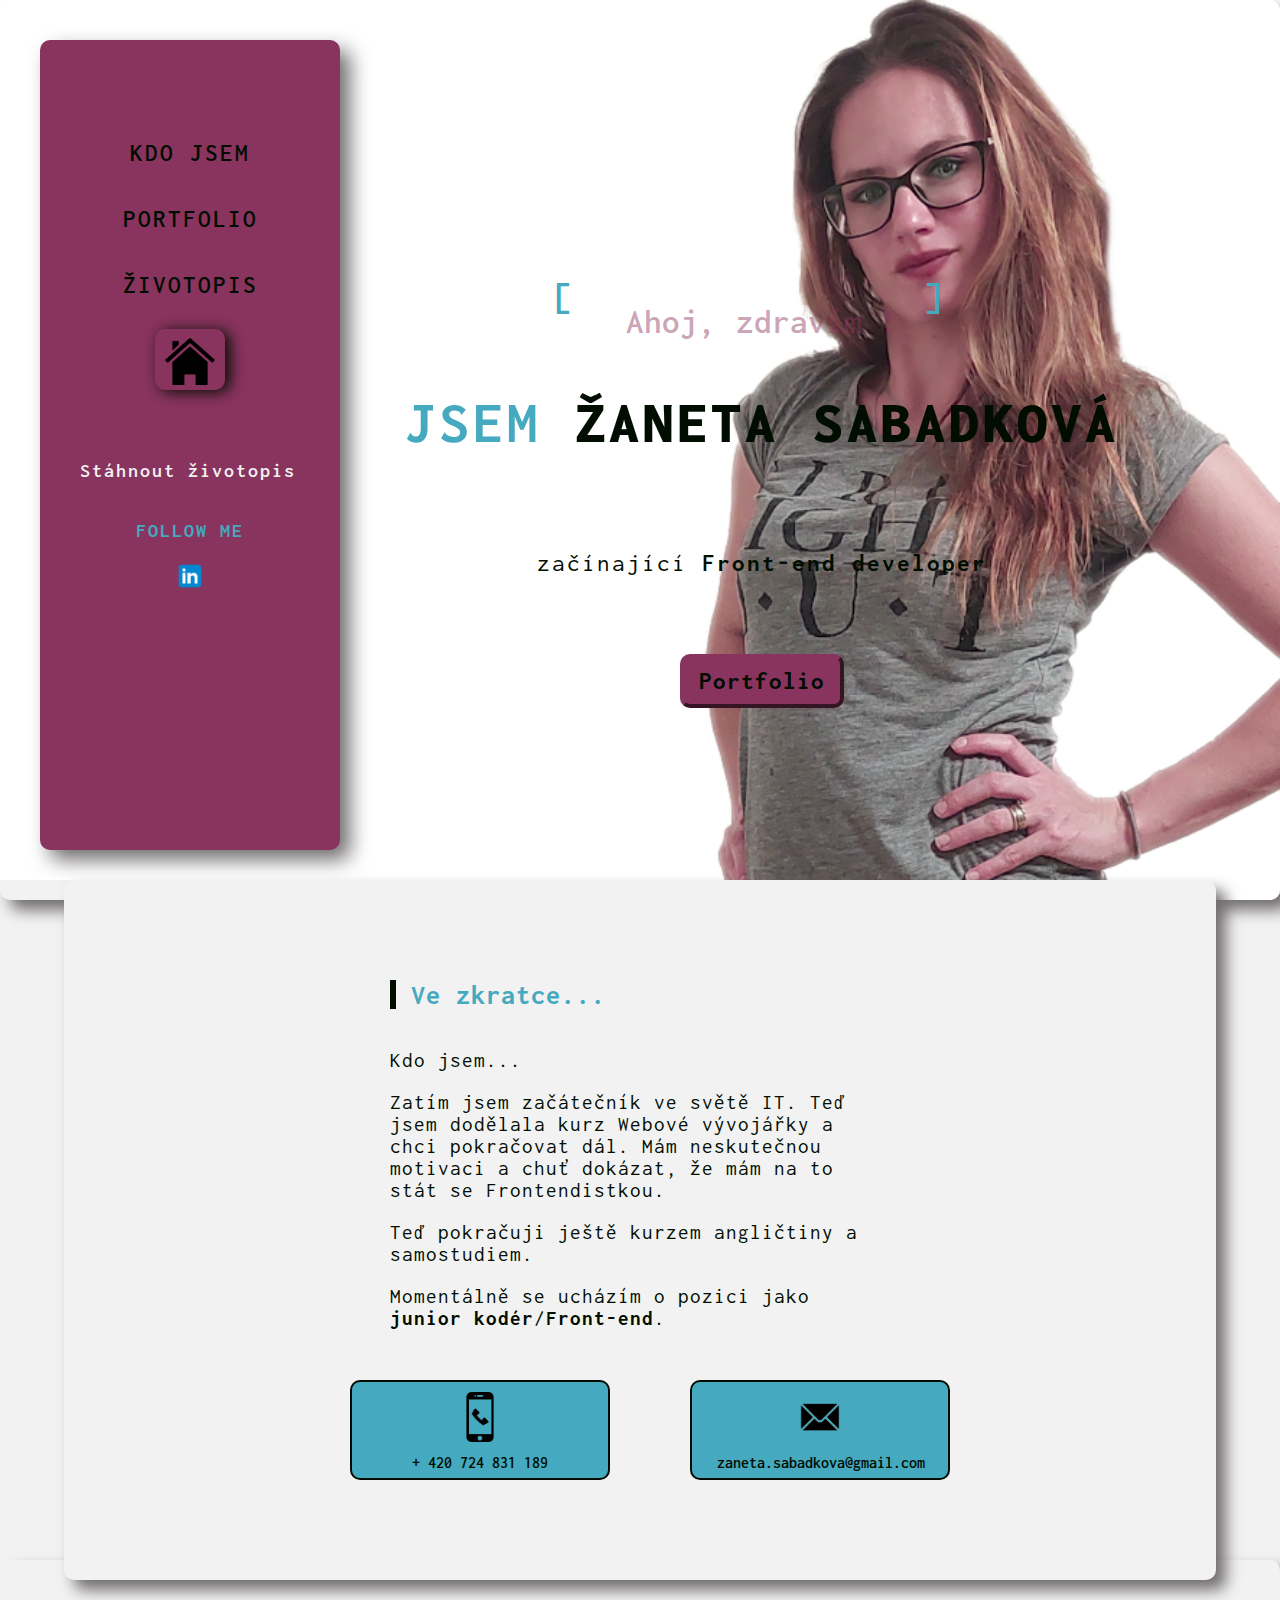
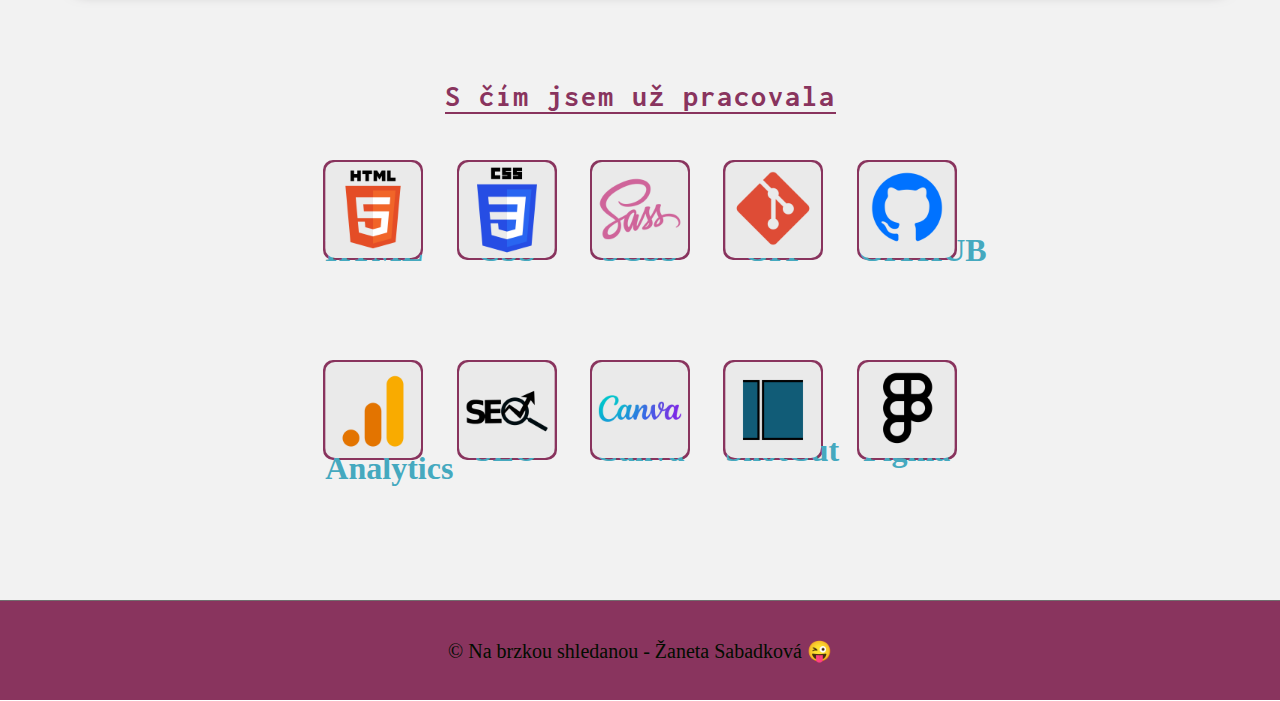
==== index.html @ 9c0acab6 "Předělaná background na headu, responzivita na iPhone" ====
<!DOCTYPE html>
<html lang="cs">
<head>
    <meta charset="UTF-8">
    <meta http-equiv="X-UA-Compatible" content="IE=edge">
    <meta name="viewport" content="width=device-width, initial-scale=1.0">
    <link href="https://fonts.googleapis.com/css2?family=Inconsolata:wght@200;300;400;500&display=swap" rel="stylesheet">
    <link rel="stylesheet" href="CSS/style.css">
    <link rel="stylesheet" href="CSS/query.css">
    <title>Žaneta Sabadková</title>
</head>
<body>
    <header class="index">
        <section class="menu">
           
            <img src="IMG/icons/slozka_close.png" alt="" class="slozka_close">
            <nav class = "navigace"> 
                <ul class="menu_respon"> 
                    <img src="IMG/icons/slozka_open.png" alt="" class="slozka_open">    
                    <li><a href="whoare.html">Kdo jsem</a></li>
                    <li><a href="portfolio.html">Portfolio</a></li>
                    <li><a href="zivotopis.html">Životopis</a></li>
                    <li><a class="active_house" href="index.html"><img src="IMG/icons/home.png" alt="ikona domečku - zpět na úvodní stranu"></a></li>
                </ul>    
            </nav>
            <img src="IMG/my_foto2.png" alt="" class="foto_mobil"> 
            <a href="documenty/Zaneta_Sabadkova_CV.pdf" download="Zaneta_Sabadkova_CV.pdf" class="cv"> Stáhnout životopis</a>
            <p class="follow">follow me</p>
            <a href="https://www.linkedin.com/in/žaneta-sabadková-56542b213/" target="_blank"><img class = "socMedia "src="IMG/icons/linkedin.png" alt="odkaz na Linkedin"> </a>
        </section>


        <section class="title_name"> 
            <article class="title">                 
                <div class="animation">
                    <div class="content_animation">
                      <p class="hi">
                        Ahoj,
                      </p>
                      
                        <ul class="animation_list">
                            <li class="animation_list_item">zdravím  !</li>
                            <li class="animation_list_item">vítej !</li>
                            <li class="animation_list_item">světe !</li>
                            <li class="animation_list_item">ty tam !</li>
                        </ul>
                    </div>
                </div>
                
                <h1 class="name">jsem <span class="color_name"><strong>Žaneta&nbsp;Sabadková</strong></span></h1>
                <p class="text">začínající <strong class="Front-end"> Front-end <span class="developer">
                    developer</span> </strong></p>
                <a class="btn_port" href="portfolio.html">Portfolio</a>
                
                

            </article>
        </section>

    </header>

    <main class="main_index">
        <section class="prolog"> 
            <article class="prolog_about_me">
                    <h1>Ve zkratce...</h1>
                    <p>Kdo jsem...</p>
                    <p>Zatím jsem začátečník ve světě IT. Teď jsem dodělala kurz Webové vývojářky a chci pokračovat dál. Mám neskutečnou motivaci a chuť dokázat, že mám na to stát se Frontendistkou.</p>
                    <p>Teď pokračuji ještě kurzem angličtiny a samostudiem.</p>
                    <p>Momentálně se ucházím o pozici jako <strong>junior kodér</strong>/<strong>Front-end</strong>.</p>
                   
                    <div class="phoneNumber"> 
                        <img class= "phone" src="IMG/phone.png" 
                        alt="telefonní číslo"><br>
                        <a href="tel:+420724831189">+ 420 724 831 189</a>
                    </div>

                    <div class="email"> 
                        <img class= "mail" src="IMG/mail.png" 
                        alt="Email">
                        <a href="mailto:zaneta.sabadkova@gmail.com">zaneta.sabadkova@gmail.com</a>
                    </div>
            </article>
        </section>

        

        <section class="skills"> 
            <article class=" skill">
                <h1 class="WhichIWork">S čím jsem už pracovala</h1>
            </article>
                <article class=" skill">  

                <div class="cardfull"> 
                    <div class="card">
                        <h1>HTML</h1>
                    </div>
                    <img src="IMG/icons/html.png" alt="">
                </div>

                <div class="cardfull"> 
                    <div class="card">
                        <h1>CSS</h1>
                    </div>
                    <img src="IMG/icons/CSS.png" alt="">
                </div>

                <div class="cardfull">
                    
                    <div class="card">
                        <h1>SCSS</h1>
                    </div> 
                    <img src="IMG/icons/SCSS.png" alt="">       
                </div>

                <div class="cardfull"> 
                    
                    <div class="card">
                        <h1>GIT</h1>
                    </div>
                    <img src="IMG/icons/GIT.png" alt="">        
                </div>

                <div class="cardfull">
                    
                    <div class="card">
                        <h1>GITHUB</h1>
                    </div>
                    <img src="IMG/icons/GITHUB.png" alt="">        
                </div>
            </article>

            <article class="skill">
                <div class="cardfull">
                    
                    <div class="card">
                        <h1>Google Analytics</h1>
                    </div>
                    <img src="IMG/icons/GA.png" alt="">        
                </div>
                <div class="cardfull">
                    
                    <div class="card">
                        <h1>SEO</h1>
                    </div>
                    <img src="IMG/icons/SEO.png" alt="">        
                </div>
                <div class="cardfull"> 
                    
                    <div class="card">
                        <h1>Canva</h1>
                    </div>
                    <img src="IMG/icons/Canva.png" alt="">        
                </div>
                <div class="cardfull"> 
                    
                    <div class="card">
                        <h1>ShotCut</h1>
                    </div>
                    <img src="IMG/icons/Shotcut.png" alt="">        
                </div>
                <div class="cardfull">
                    
                    <div class="card">
                        <h1>Figma</h1>
                    </div>        
                    <img src="IMG/icons/Figma.png" alt="">
                </div>
            
        </article>
        </section>
    </main>

    <footer>
        <p>&copy; Na brzkou shledanou - Žaneta Sabadková &#128540;</p>
    </footer>
   <script src="script.js"></script>
</body>
</html>
---- CSS/style.css ----
* {
  margin: 0;
  padding: 0;
  box-sizing: border-box;
}

header {
  width: 100%;
  height: 150px;
  background-color: #F2F2F2;
  position: absolute;
  background-color: rgba(137, 52, 94, 0.4549019608);
}

.headline {
  font-family: "Inconsolata", monospace;
  position: absolute;
  text-align: center;
  width: 300px;
  padding-top: 50px;
  letter-spacing: 2px;
  font-size: 50px;
  color: #89345e;
  border-bottom: 2px solid #89345e;
}

.index {
  width: 100%;
  height: 100vh;
  background-color: #F2F2F2;
  background: url(../IMG/my_foto.png);
  background-position: right;
  background-attachment: fixed;
  background-repeat: no-repeat;
  background-size: contain;
  position: relative;
  box-shadow: 10px 10px 15px #716D6E;
  border-radius: 10px;
}

.foto_mobil {
  display: none;
}

.menu {
  position: absolute;
  width: 300px;
  height: 90vh;
  background-color: #89345e;
  margin-top: 40px;
  margin-left: 40px;
  box-shadow: 10px 10px 20px #716D6E;
  border-radius: 10px;
}

.slozka_close, .slozka_open {
  width: 40px;
  position: absolute;
  margin-top: 20px;
  margin-left: 20px;
  cursor: pointer;
  display: none;
}

.navigace {
  height: 300px;
  margin-top: 100px;
}

.navigace li {
  margin-top: 40px;
  list-style-type: none;
  text-align: center;
}

.navigace a {
  text-decoration: none;
  font-weight: 600;
  color: #010D00;
  font-family: "Inconsolata", monospace;
  font-size: 25px;
  text-transform: uppercase;
  letter-spacing: 2px;
}

.navigace img {
  width: 50px;
}

.active {
  box-shadow: 5px 2px 15px #010D00;
  padding: 5px 10px;
  border-radius: 10px;
}

.active_house {
  box-shadow: 5px 2px 15px #010D00;
  padding-top: 35px;
  padding-left: 10px;
  padding-right: 10px;
  border-radius: 10px;
}

.cv {
  position: absolute;
  display: inline-block;
  font-family: "Inconsolata", monospace;
  font-weight: 600;
  text-decoration: none;
  background-color: #89345e;
  font-size: 20px;
  color: #F2F2F2;
  letter-spacing: 2px;
  margin-left: 40px;
  margin-top: 20px;
}

.follow {
  font-family: "Inconsolata", monospace;
  color: #45A9BF;
  letter-spacing: 2px;
  text-align: center;
  text-transform: uppercase;
  font-weight: 700;
  font-size: 20px;
  margin-top: 80px;
}

.socMedia {
  margin-top: 20px;
  width: 30px;
  margin-left: 135px;
}

.socMedia_responzivita {
  display: none;
}

.title_name {
  width: 800px;
  height: 450px;
  margin-left: 122px;
  position: absolute;
  top: 50%;
  left: 50%;
  transform: translate(-50%, -50%);
}

.title {
  position: absolute;
  font-family: "Inconsolata", monospace;
  width: 800px;
  height: 650px;
  color: #010D00;
  display: flex;
  flex-direction: column;
  align-items: center;
  justify-content: space-evenly;
}

.animation {
  height: 40px;
  overflow: hidden;
  font-family: "Inconsolata", monospace;
  font-size: 35px;
  line-height: 40px;
  color: rgba(137, 52, 94, 0.4549019608);
}

.content_animation {
  font-weight: 600;
  overflow: hidden;
  height: 40px;
  padding: 0 0px;
}

.hi:before {
  content: "[";
  left: 190px;
}

.hi:after {
  content: "]";
  position: absolute;
  right: 220px;
}

.hi:after, .hi:before {
  position: absolute;
  top: 8%;
  color: #45A9BF;
  font-size: 40px;
  line-height: 40px;
  -webkit-animation-name: opacity;
  -webkit-animation-duration: 2s;
  -webkit-animation-iteration-count: infinite;
  animation-name: opacity;
  animation-duration: 2s;
  animation-iteration-count: infinite;
}

.hi {
  display: inline;
  float: left;
  margin: 0;
}

.animation_list {
  margin-top: 0px;
  padding-left: 110px;
  text-align: left;
  list-style: none;
  -webkit-animation-name: change;
  -webkit-animation-duration: 10s;
  -webkit-animation-iteration-count: infinite;
  animation-name: change;
  animation-duration: 10s;
  animation-iteration-count: infinite;
}

.animation_list_item {
  line-height: 40px;
  margin: 0;
}

@-webkit-keyframes opacity {
  0%, 100% {
    opacity: 0;
  }
  50% {
    opacity: 1;
  }
}
@-webkit-keyframes change {
  0%, 12.66%, 100% {
    transform: translate3d(0, 0, 0);
  }
  16.66%, 29.32% {
    transform: translate3d(0, 25%, 0);
  }
  33.32%, 45.98% {
    transform: translate3d(0, 50%, 0);
  }
  49.98%, 62.64% {
    transform: translate3d(0, 75%, 0);
  }
  66.64%, 79.3% {
    transform: translate3d(0, 50%, 0);
  }
  83.3%, 95.96% {
    transform: translate3d(0, 25%, 0);
  }
}
@keyframes opacity {
  0%, 100% {
    opacity: 0;
  }
  50% {
    opacity: 1;
  }
}
@keyframes change {
  0%, 12.66%, 100% {
    transform: translate3d(0, 0, 0);
  }
  16.66%, 29.32% {
    transform: translate3d(0, -25%, 0);
  }
  33.32%, 45.98% {
    transform: translate3d(0, -50%, 0);
  }
  49.98%, 62.64% {
    transform: translate3d(0, -75%, 0);
  }
  66.64%, 79.3% {
    transform: translate3d(0, -50%, 0);
  }
  83.3%, 95.96% {
    transform: translate3d(0, -25%, 0);
  }
}
.name {
  font-size: 60px;
  text-transform: uppercase;
  letter-spacing: 4px;
  color: #45A9BF;
  text-align: center;
  margin-top: -30px;
  margin-bottom: 20px;
}

.color_name {
  color: #010D00;
  -webkit-text-stroke-width: 0.1px;
  -webkit-text-stroke-color: #010D00;
}

.foto_mobil {
  display: none;
}

.text {
  font-size: 25px;
  letter-spacing: 2px;
}

.btn_port {
  display: inline-block;
  text-decoration: none;
  margin-bottom: 90px;
  font-size: 25px;
  color: #010D00;
  font-weight: 700;
  border: #89345e 4px solid;
  border-radius: 10px;
  letter-spacing: 1px;
  padding: 10px 15px;
  border-style: outset;
  background-color: #89345e;
}

.btn_port:hover {
  border-style: inset;
}

.main_index {
  background-color: #F2F2F2;
  height: 1320px;
  width: 100%;
  margin-top: -20px;
}

.port, .who, .curiculum {
  background-color: #F2F2F2;
  height: 1420px;
  width: 100vw;
}

.prolog {
  position: relative;
  background-color: #F2F2F2;
  box-shadow: 10px 10px 15px #716D6E;
  border-radius: 10px;
  display: flex;
  flex-direction: row;
  justify-content: center;
  width: 90%;
  height: 700px;
  margin: 0 auto;
  z-index: 1;
}

.prolog_about_me {
  display: flex;
  flex-direction: column;
  width: 500px;
  height: 400px;
  color: #010D00;
}

.prolog_about_me h1 {
  width: 230px;
  margin-top: 100px;
  font-family: "Inconsolata", monospace;
  border-left: #010D00 6px solid;
  font-size: 28px;
  letter-spacing: 1px;
}

.prolog_about_me p {
  margin-top: 20px;
  font-family: "Inconsolata", monospace;
  letter-spacing: 1px;
  font-size: 21px;
}

.phone, .mail {
  width: 50px;
  margin-bottom: 8px;
}

.phoneNumber {
  border: 2px solid #010D00;
  border-radius: 10px;
  width: 260px;
  height: 100px;
  position: absolute;
  margin-top: 500px;
  margin-left: -40px;
  text-align: center;
  padding: 10px 25px;
  background-color: #45A9BF;
}

.phoneNumber a, .email a {
  text-decoration: none;
  color: #010D00;
  display: inline-block;
  position: relative;
  font-weight: 600;
  font-family: "Inconsolata", monospace;
}

.email {
  border: 2px solid #010D00;
  border-radius: 10px;
  width: 260px;
  height: 100px;
  position: absolute;
  margin-top: 500px;
  margin-left: -40px;
  text-align: center;
  padding: 10px 25px;
  background-color: #45A9BF;
  margin-left: 300px;
}

.phoneNumber .email:hover {
  border-style: groove;
}

.WhichIWork {
  margin-top: 20px;
  position: absolute;
  color: #89345e;
  font-family: "Inconsolata", monospace;
  letter-spacing: 2px;
  font-size: 30px;
  border-bottom: 2px solid #89345e;
}

.skills {
  box-shadow: 10px 10px 15px #716D6E;
  border-radius: 10px;
  margin-top: -20px;
  display: flex;
  flex-direction: column;
  align-items: center;
  perspective: 1000;
  height: 700px;
}

.skill {
  display: flex;
  flex-direction: row;
  justify-content: space-evenly;
  width: 700px;
  margin-top: 100px;
}

.cardfull {
  width: 100px;
  height: 100px;
  background: #89345e;
  position: relative;
  border: 2px solid #89345e;
  border-radius: 10px;
}

.card {
  position: absolute;
  width: 100%;
  left: 50%;
  top: 50%;
  transform: translate(-50%, -50%);
  color: #F2F2F2;
  text-align: center;
}

.cardfull img {
  border-radius: 10px;
  width: 100%;
  height: 100%;
  transition: all 1s linear;
  -webkit-clip-path: polygon(0 0, 100% 0, 100% 100%, 0% 100%);
          clip-path: polygon(0 0, 100% 0, 100% 100%, 0% 100%);
}

.cardfull img:hover {
  -webkit-clip-path: polygon(0 0, 100% 0, 100% 100%, 100% 0);
          clip-path: polygon(0 0, 100% 0, 100% 100%, 100% 0);
}

.icon {
  width: 50px;
  margin-left: -60px;
}

.row {
  width: 70%;
  margin-left: 380px;
  height: 1000px;
  position: absolute;
  margin-top: 150px;
}

.textCV {
  display: flex;
  flex-direction: row;
  justify-content: center;
  align-items: center;
  color: #010D00;
  margin-top: 40px;
  padding: 10px 0;
  box-shadow: 10px 10px 15px #716D6E;
  border-radius: 10px;
  background-color: rgba(137, 52, 94, 0.4549019608);
}

.kurz {
  margin-top: 120px;
}

h2 {
  font-family: "Inconsolata", monospace;
}

h3 {
  font-family: "Inconsolata", monospace;
  color: #89345e;
  margin-top: 20px;
  margin-bottom: 20px;
  text-decoration: underline;
  font-size: 20px;
}

h4 {
  font-family: "Inconsolata", monospace;
  margin-bottom: 10px;
  font-size: 18px;
}

.popis {
  font-family: "Inconsolata", monospace;
  line-height: 25px;
  margin-top: 40px;
  font-size: 17px;
}

.document {
  width: 40px;
  margin-top: 20px;
  margin-left: 20px;
  margin-right: 20px;
}

.watch a {
  font-size: 15px;
  color: #45A9BF;
  font-weight: 600;
  font-family: "Inconsolata", monospace;
  margin-left: 20px;
  margin-top: -30px;
}

.preview {
  width: 70%;
  margin-left: 380px;
  height: 500px;
  margin-top: 150px;
  position: absolute;
  display: flex;
  flex-direction: row;
  justify-content: space-around;
  flex-wrap: wrap;
  align-content: space-around;
}

.flip-box, .preview-content, .title-front {
  background-color: transparent;
  width: 280px;
  height: 200px;
  border-radius: 10px;
  perspective: 1000px;
}

.flip-box-inner {
  position: relative;
  width: 100%;
  height: 100%;
  text-align: center;
  border-radius: 10px;
  transition: transform 2s;
  transform-style: preserve-3d;
}

.flip-box img {
  position: absolute;
  top: 0;
  left: 0;
  bottom: 0;
  right: 0;
  border-radius: 10px;
  height: 100%;
  width: 100%;
  -o-object-fit: cover;
     object-fit: cover;
  -o-object-position: 10% 100%;
     object-position: 10% 100%;
  transform: translateZ(2rem);
  box-shadow: 10px 10px 15px #716D6E;
}

.title-front {
  position: absolute;
  top: 50%;
  left: 50%;
  color: rgba(137, 52, 94, 0.4549019608);
  border-radius: 10px;
  font-size: 20px;
  font-weight: 600;
  z-index: 999;
  line-height: 200px;
  text-align: center;
  transform: translateZ(80px) translate(-50%, -50%);
  -webkit-text-stroke-width: 0.5px;
  -webkit-text-stroke-color: #45A9BF;
}

.flip-box:hover .flip-box-inner {
  transform: rotateY(180deg);
  box-shadow: 10px 10px 15px #F2F2F2;
}

.front, .back {
  position: absolute;
  width: 100%;
  height: 100%;
  -webkit-backface-visibility: hidden;
  backface-visibility: hidden;
  transform-style: preserve-3d;
}

.front {
  background-color: rgba(137, 52, 94, 0.4549019608);
  color: #010D00;
  border-radius: 10px;
  font-family: "Inconsolata", monospace;
}

.back {
  position: absolute;
  line-height: 200px;
  text-align: center;
  font-size: 25px;
  overflow: hidden;
  background-color: #89345e;
  border-radius: 10px;
  font-family: "Inconsolata", monospace;
  transform: rotateY(180deg);
}

.back a {
  color: #010D00;
  position: absolute;
  top: 20%;
  left: 15%;
  font-size: 20px;
  color: #45A9BF;
  text-decoration: none;
  font-weight: 600;
  letter-spacing: 1px;
  font-family: "Inconsolata", monospace;
}

main h1 {
  color: #45A9BF;
  margin-bottom: 20px;
  text-align: center;
  margin-top: 100px;
}

.name_who_are {
  font-size: 45px;
  color: #010D00;
}

.head_title_who_are {
  font-size: 30px;
  color: #45A9BF;
}

.text_who_are {
  font-family: "Inconsolata", monospace;
  font-size: 19px;
  line-height: 23px;
  margin-top: 10px;
  text-align: center;
}

.title_who_are {
  font-family: "Inconsolata", monospace;
  display: flex;
  flex-direction: row;
  justify-content: center;
  align-items: center;
  color: #45A9BF;
  margin-top: 40px;
  margin-bottom: 40px;
  padding: 20px 0;
  box-shadow: 10px 10px 15px #716D6E;
  border-radius: 10px;
  font-size: 18px;
}

.my_foto_front {
  position: absolute;
  width: 500px;
  margin-top: 910px;
  margin-left: -30px;
}

footer {
  width: 100%;
  height: 100px;
  background-color: #89345e;
  border-top: 1px solid #716D6E;
}

footer p {
  color: #010D00;
  text-align: center;
  font-size: 20px;
  line-height: 100px;
}/*# sourceMappingURL=style.css.map */
---- CSS/query.css ----
@media only screen and (min-width: 1500px){
    
    /* .my_foto{
    width: 500px;
    margin-top: 120px;

} */
    .color{
        margin-top: -300px;
    }

    .follow{
        margin-top: 300px;
    }

    .hi {
        display: inline;
        float: left;
        margin: 0px;
      }

    header h1{
        font-size: 60px;
        margin: 20px 900px;
    
    }

    .row{
        height: 750px;
     }

    footer{
        position: relative;
        height: 100px;
        margin-top: 0px;
    }

}

@media only screen and (max-width: 1024px){  
  .navigace{
      margin-top: 60px;     
  }
    /* ***********************************INDEX */
    .main_index{
      height: 1320px;
      width: 100%;
      margin-top: -20px;
  }

    .content_animation {
        display: none;
    }

    .name{
      font-size: 35px;
      letter-spacing: 4px;
      text-align: left;
      margin-top: -200px;
      margin-left: 400px;
  }
  
  .text{
      font-size: 22px;
      letter-spacing: 2px;
      margin-top: -50px;
      margin-left: -250px;
  }
  
  .developer{
    display: block;
    margin-left: 145px;
    margin-top: 10px;
  }

  .btn_port{
      margin-bottom: 160px;
      font-size: 25px;
  
  }
  
  .btn_port:hover{
      border-style: inset;
  }

  .prolog{
    position: relative;
    border-radius: 10px;
    display: flex;
    flex-direction: row;
    justify-content: center;
    width: 80%;
    height: 700px;
    margin: 0 auto;
    z-index: 1;
}  
      /***************************** nadpisy */
    header h1{
        padding-top: 50px;
        letter-spacing: 2px;
        font-size: 40px;
        margin: 20px 600px;
    }

    /******************************** Životopis */
    .icon{
        width: 35px;
        margin-left:0px;    
    }
    
    .kurz{
        margin-top: 80px;
    }

    h2{
        font-size: 20px;
        text-align: center;
        width: 200px;    
    }
    
    h4{
        margin-bottom: 5px;
    }
    
    .popis{
        line-height: 22px;
        margin-top: 20px;
        font-size: 17px;
    }
    
    .documnet{
        width: 30px;
        margin-top: 20px;
        margin-left: 0px;
        margin-right: 40px;
        
    }

    .certif{
        margin-right: 20px;
    }
    
    .watch a{
        font-size: 15px;
        font-weight: 600;
        margin-left: 20px;
        margin-top: -30px;
    }

    /*********************************************** portfolio */
    .preview{
        width: 55%;
        height: 500px;        
    }

    .flip-box, .preview-content, .title-front{
        background-color: transparent;
        width: 250px;
        height: 180px;
    }

    .port{
        height: 1000px;
        width: 100%;
        
    }
    /**************************** WHOARE */
    .who{
        height: 1600px;
        width: 100%;        
    }

    .row{
        width: 55%;
    }

    .name_who_are{
        font-size: 37px;
    }

    .title_who_are{
        margin-top: 40px;
        margin-bottom: 40px;
        padding: 20px 0;
        border-radius: 5px;
        font-size: 16px;
        width: 600px;
        text-align: center;    
    } 

     .text_who_are{
        font-size: 17px;
        line-height: 21px;
    }

    

    .my_foto_front{
        position: absolute;
        width: 450px;
        margin-top: 1138px;
        /* margin-left: -280px; */
    
}
    
  
}

@media only screen and (max-width: 375px){
    .menu{
        position: relative;
        left: 50%;
        top: 10px;
        transform: translate(-50%, -50%);
        width: 90vw;
        height: 10vh;
        margin-top: 0px;
        margin-left: 0px;
    }

    .index{ 
        background: #f2f2f2; 
        box-shadow: 0px 0px 0px #f2f2f2;
        border-radius: 0px;    
    }
    
    .slozka_close, .slozka_open{
        display: block;
    }

    .navigace ul{
        position: absolute;
        z-index: 999;
        background-color: #45A9BF;
        right: 0px;    
        top: 0px;
        left: -110%;
        width:100%;
        height: 80vh;
        border-radius: 10px;
        text-align: center;
        transition: all 0.5s;  
    
    }

    .navigace li{
        display: block;
        line-height: 30px;
        margin: 50px 5px;        
    }
      
    .navigace a{
        font-size: 20px;
   }

    .name{
        position: absolute;
        top: 150px;
        font-size: 30px;
        /* margin-top: 10px; */
        /* margin-bottom: 0px; */
        margin-left: 370px;
        text-align: justify;
    }

    .foto_mobil{
        display: inline-block;
        margin-top: 240px;
        margin-left: -70px;

    }

    .text{
        margin-top: -150px;
        margin-bottom: 100px;
        font-size: 22px;
    }

    .Front-end{
        display: block;
        text-align: center;
        margin-top: 10px;
    }

    .developer{
        margin-left: 0px;
    }

    .cv{
    display: none;
    }

    .follow{
        display: none;
    }

    .socMedia{
        position: absolute;
        top: 0;
        width: 40px;        
        margin-left: 28 0px;
    }

    .btn_port{
        display: none;

    }

.foto_mobil{
    position: absolute;
    left: 50%;
    top: 4%;
    width: 150px;
    border-radius: 10px;
}
/**************************************** main INDEX */
.main_index{
    height: 1320px;
    width: 100%;
    margin-top: -20px;
}

.prolog{
    height: 600px;
    box-shadow: 0px 0px 0px #f2f2f2;
    
}

.prolog_about_me{
    display: flex;
    flex-direction: column;
    width: 500px;
    height: 400px;
}

.prolog_about_me h1{
    width: 230px;
    margin-top: 50px;
    font-size: 26px;
    letter-spacing: 1px;
}

.prolog_about_me p{
    margin-top: 20px;
    font-size: 18px;
    padding-left: 10px;
    padding-right: 10px;
}

.phone, .mail{
    position: absolute;
    top: 5px;
    left: 0;
    margin-bottom: 0px;
    width: 35px;
    
}

.phoneNumber{
    border-radius: 10px;
    width: 260px;
    height: 50px;
    position: absolute;
    margin-top: 440px;
    margin-left: 0px;
    text-align: center;
    padding: 5px 10px;
    
}

.phoneNumber a, .email a{
    position: absolute;
    bottom: 15px;
    left: 50px;
    font-size: 15px;
    color: black;
    display: inline-block;
    
        
}

.email{
    border-radius: 10px;
    width: 260px;
    height: 50px;
    position: absolute;
    margin-top: 500px;
    margin-left: 0px;
    text-align: center;
    padding: 5px 10px;
}

.phoneNumber .email:hover{
    border-style: groove;
}
/* *************************************Skilly */
.WhichIWork{
    margin-top: -25px;
    font-size: 25px;
}

.skills{
    box-shadow: 0px 0px 0px #f2f2f2;
    border-radius: 10px;
    margin-top: 0px;
    display: flex;
    flex-direction: column;
    align-items: center;
    perspective: 1000;
    height: 600px;
     
}
.skill{
    display: flex;
    flex-direction: row;
    justify-content: space-evenly;
    flex-wrap: wrap;
    width: 350px;
    margin-top: 50px;
}

.cardfull{
    width: 80px;
    height: 80px;
    margin-top: 5px;
    margin-left: 5px;
    background-color: transparent;
}

.cardfull img{
    position: relative;
    z-index: 1;
}

.cardfull img:hover{
    display: none;
}

.card{
    display: none;
}

main h1{
    margin-bottom: 20px;
    text-align: center;
    margin-top: 50px;
}
/************************************** WHOare */
.who{
    height: 1680px;
    width: 100vw;
    
}

.row{
    width: 100vw;
    margin-left: 250px;
    height: 1000px;
    position: absolute;
    margin-top: 120px;
 }
.name_who_are{
    font-size: 24px;
}

.head_title_who_are{
    font-size: 8px;
    
}

.text_who_are{
    width: 340px;
    font-size: 15px;
    line-height: 20px;
    margin-top: 5px;
    margin-left: -230px;
    text-align: center;
}

 .title_who_are{
    width: 300px;
    display: flex;
    flex-direction: row;
    justify-content: center;
    align-items: center;
    margin-top: 20px;
    margin-bottom: 25px;
    margin-left: 20px;
    padding: 20px 0;
    /* box-shadow: 10px 10px 15px $main-color5; */
    border-radius: 10px;
    font-size: 18px;
} 

.my_foto_front{
    position: absolute;
    height: 300px;
    width: 300px;
    margin-top: 110px;
    margin-left: -30px;
    display: none;
    
}



/*********************************************Footer */

footer{
    width: 100%;
    height: 100px;
}

footer p{ 
    text-align: center;
    font-size: 15px;
    line-height: 100px;
}

}
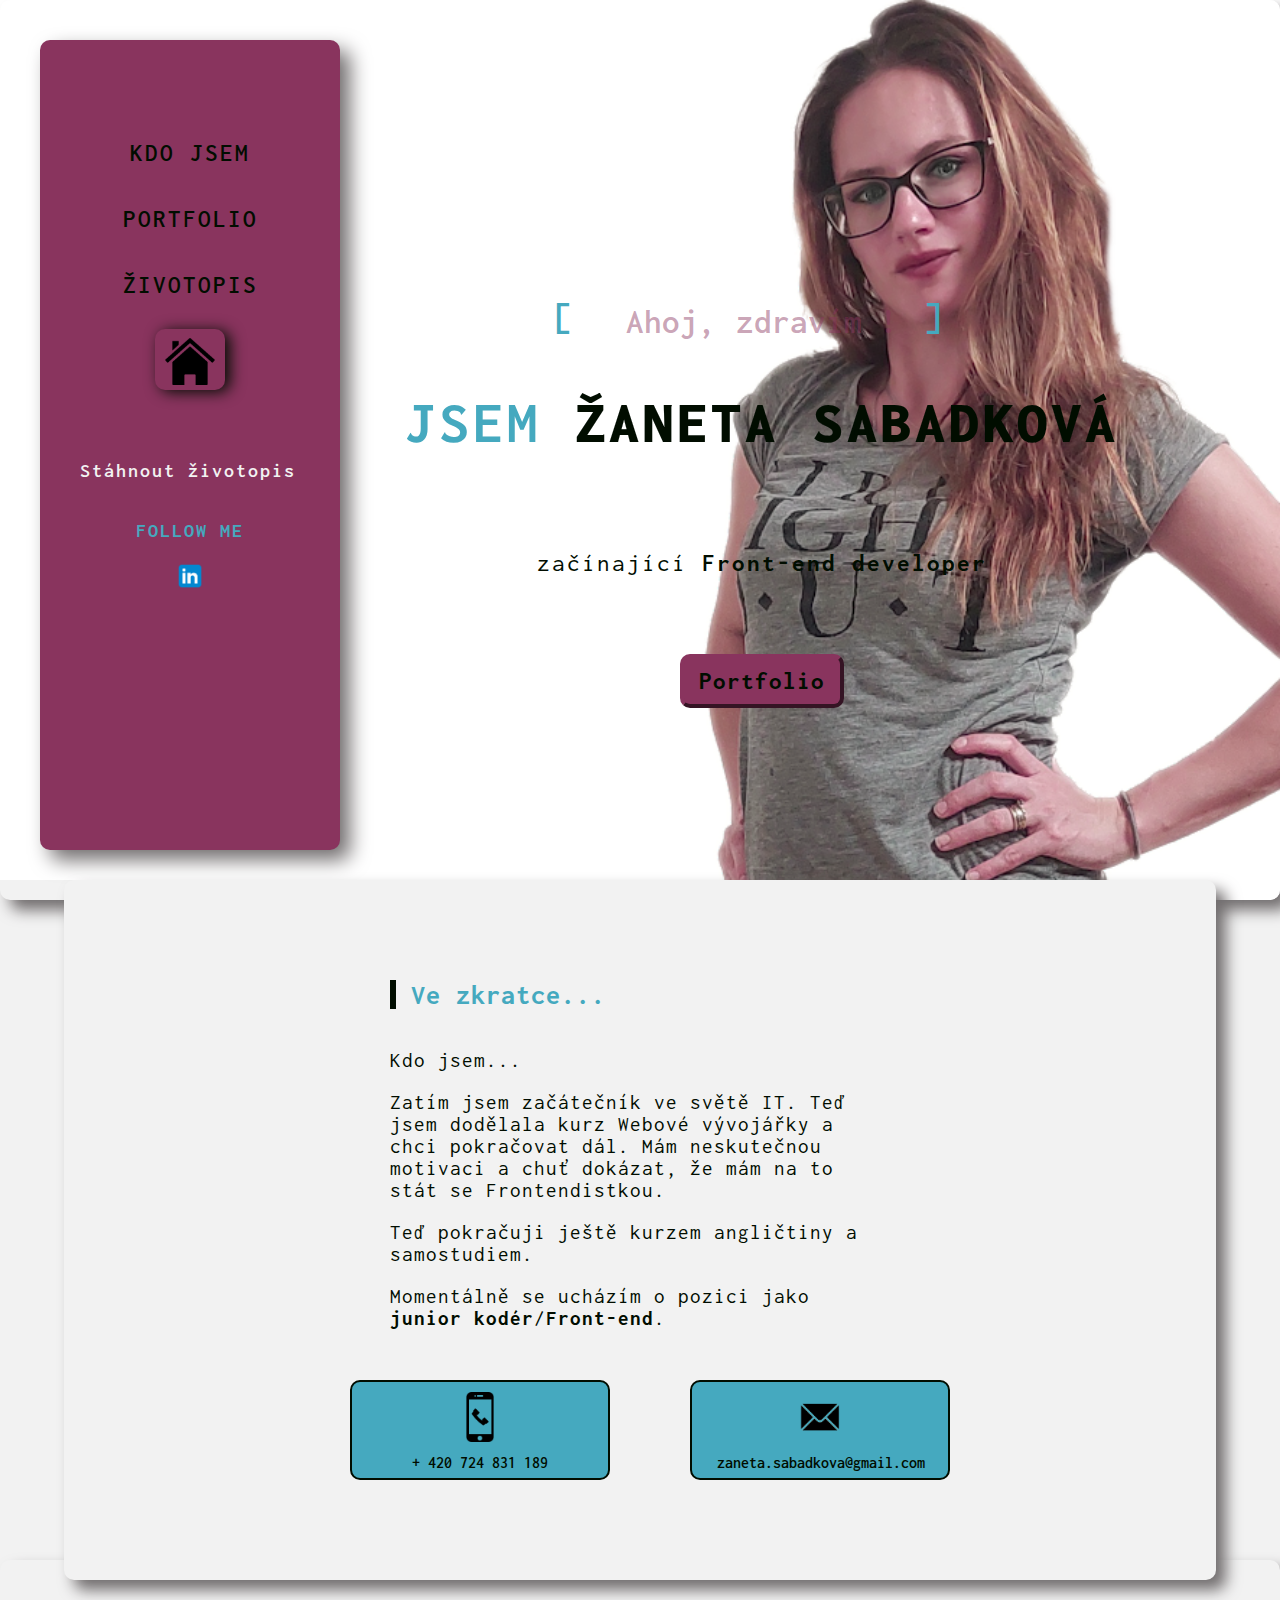
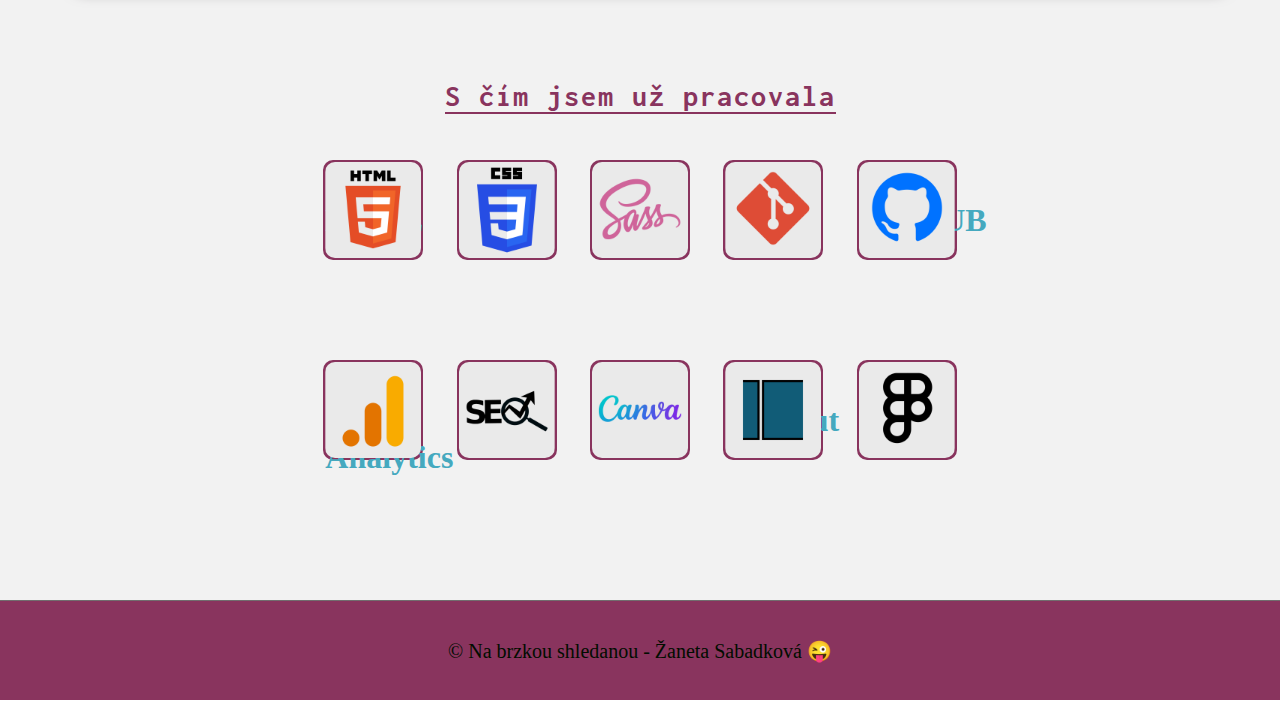
==== commit cc0c8678: "nový header a kousek responzivity" ====
--- a/index.html
+++ b/index.html
@@ -11,12 +11,11 @@
 </head>
 <body>
     <header class="index">
-        <section class="menu">
-           
-            <img src="IMG/icons/slozka_close.png" alt="" class="slozka_close">
+        <section class="menu">           
+            <img src="IMG/icons/slozka_close.png" alt="zavřené menu" class="slozka_close">
             <nav class = "navigace"> 
                 <ul class="menu_respon"> 
-                    <img src="IMG/icons/slozka_open.png" alt="" class="slozka_open">    
+                    <!-- <img src="IMG/icons/slozka_open.png" alt="otevřené menu" class="slozka_open">     -->
                     <li><a href="whoare.html">Kdo jsem</a></li>
                     <li><a href="portfolio.html">Portfolio</a></li>
                     <li><a href="zivotopis.html">Životopis</a></li>
@@ -51,6 +50,9 @@
                 <p class="text">začínající <strong class="Front-end"> Front-end <span class="developer">
                     developer</span> </strong></p>
                 <a class="btn_port" href="portfolio.html">Portfolio</a>
+                <div class="sipka">
+                    <img src="IMG/sipka.png" alt="">
+                </div>
                 
                 
 
@@ -173,6 +175,7 @@
     <footer>
         <p>&copy; Na brzkou shledanou - Žaneta Sabadková &#128540;</p>
     </footer>
+    
    <script src="script.js"></script>
 </body>
 </html>--- a/CSS/style.css
+++ b/CSS/style.css
@@ -5,7 +5,7 @@
 }
 
 header {
-  width: 100%;
+  width: 100vw;
   height: 150px;
   background-color: #F2F2F2;
   position: absolute;
@@ -15,17 +15,17 @@
 .headline {
   font-family: "Inconsolata", monospace;
   position: absolute;
-  text-align: center;
-  width: 300px;
-  padding-top: 50px;
+  width: 1000px;
+  margin-left: 350px;
+  line-height: 150px;
+  text-align: center;
   letter-spacing: 2px;
   font-size: 50px;
   color: #89345e;
-  border-bottom: 2px solid #89345e;
 }
 
 .index {
-  width: 100%;
+  width: 100vw;
   height: 100vh;
   background-color: #F2F2F2;
   background: url(../IMG/my_foto.png);
@@ -42,6 +42,10 @@
   display: none;
 }
 
+.sipka {
+  display: none;
+}
+
 .menu {
   position: absolute;
   width: 300px;
@@ -187,7 +191,7 @@
 
 .hi:after, .hi:before {
   position: absolute;
-  top: 8%;
+  top: 11%;
   color: #45A9BF;
   font-size: 40px;
   line-height: 40px;
@@ -332,7 +336,7 @@
 
 .port, .who, .curiculum {
   background-color: #F2F2F2;
-  height: 1420px;
+  height: 1520px;
   width: 100vw;
 }
 
@@ -460,9 +464,8 @@
 .card {
   position: absolute;
   width: 100%;
-  left: 50%;
-  top: 50%;
-  transform: translate(-50%, -50%);
+  left: 0;
+  top: -60px;
   color: #F2F2F2;
   text-align: center;
 }
@@ -704,9 +707,8 @@
 }
 
 .my_foto_front {
-  position: absolute;
   width: 500px;
-  margin-top: 910px;
+  margin-top: 1010px;
   margin-left: -30px;
 }
 
--- a/CSS/query.css
+++ b/CSS/query.css
@@ -210,13 +210,12 @@
 @media only screen and (max-width: 375px){
     .menu{
         position: relative;
-        left: 50%;
-        top: 10px;
-        transform: translate(-50%, -50%);
+        left: 0;
+        top: 0;
         width: 90vw;
         height: 10vh;
-        margin-top: 0px;
-        margin-left: 0px;
+        margin-top: -40px;
+        margin-left: 20px;
     }
 
     .index{ 
@@ -225,50 +224,57 @@
         border-radius: 0px;    
     }
     
-    .slozka_close, .slozka_open{
+    .slozka_close{
         display: block;
     }
 
     .navigace ul{
         position: absolute;
+        display: inline-block;
         z-index: 999;
         background-color: #45A9BF;
-        right: 0px;    
-        top: 0px;
-        left: -110%;
+        /* right: 0px;     */
+        top: -550px;
+        bottom: 0;
+        /* left: -110%; */
         width:100%;
-        height: 80vh;
+        height: 50vh;
         border-radius: 10px;
         text-align: center;
-        transition: all 0.5s;  
+        transition: all 0.7s;  
     
     }
 
     .navigace li{
         display: block;
-        line-height: 30px;
+        line-height: 5px;
         margin: 50px 5px;        
     }
       
     .navigace a{
-        font-size: 20px;
+        font-size: 25px;
    }
 
     .name{
         position: absolute;
+        width: 310px;
         top: 150px;
         font-size: 30px;
         /* margin-top: 10px; */
         /* margin-bottom: 0px; */
         margin-left: 370px;
-        text-align: justify;
+        /* text-align: justify; */
+        /* border: 2px solid red; */
     }
 
     .foto_mobil{
         display: inline-block;
-        margin-top: 240px;
-        margin-left: -70px;
-
+        position: absolute;        
+        left: 50%;
+        transform: translate(-50%);
+        margin-top: -70px;
+        width: 150px;
+        border-radius: 10px;
     }
 
     .text{
@@ -306,19 +312,24 @@
         display: none;
 
     }
-
-.foto_mobil{
-    position: absolute;
-    left: 50%;
-    top: 4%;
-    width: 150px;
-    border-radius: 10px;
-}
+    .sipka img{
+        width: 50px;
+    }
+
+    .sipka{
+        display: inline-block;
+        width: 350px;
+        position: absolute;
+        text-align: center;
+        margin-top: 180px;
+        margin-right: 250px;     
+    }
+
 /**************************************** main INDEX */
 .main_index{
-    height: 1320px;
+    height: 1150px;
     width: 100%;
-    margin-top: -20px;
+    margin-top: 0px;
 }
 
 .prolog{
@@ -448,7 +459,7 @@
 }
 /************************************** WHOare */
 .who{
-    height: 1680px;
+    height: 1780px;
     width: 100vw;
     
 }
@@ -456,7 +467,7 @@
 .row{
     width: 100vw;
     margin-left: 250px;
-    height: 1000px;
+    height: 500px;
     position: absolute;
     margin-top: 120px;
  }
@@ -484,7 +495,6 @@
     flex-direction: row;
     justify-content: center;
     align-items: center;
-    margin-top: 20px;
     margin-bottom: 25px;
     margin-left: 20px;
     padding: 20px 0;
@@ -494,29 +504,115 @@
 } 
 
 .my_foto_front{
-    position: absolute;
-    height: 300px;
-    width: 300px;
-    margin-top: 110px;
-    margin-left: -30px;
     display: none;
     
 }
 
+/************************************************** Portfolio */
+.preview{
+    width: 375px;
+    height: 500px;
+    margin-top: 150px;
+    margin-left: 0px;
+}
+
+.flip-box, .preview-content, .title-front{
+    width: 150px;
+    height: 90px;
+   
+}
+
+.flip-box-inner{
+    position: relative;
+    width: 100%;
+    height: 100%;
+    text-align: center;
+    border-radius: 10px;
+    transition: transform 2s;
+    transform-style: preserve-3d;
+    
+}
+
+.flip-box img{
+    position: absolute;
+    top: 0;
+    left: 0;
+    bottom: 0;
+    right: 0;
+    border-radius: 10px;
+    height: 100%;
+    width: 100%;
+    object-fit: cover;
+    object-position: 10% 100%;
+    transform: translateZ(2rem);
+}
+
+.title-front{
+    position: absolute;
+    top: 60%;
+    left: 50%;
+    border-radius: 10px;
+    font-size: 17px;
+    line-height: 200px;
+    transform: translateZ(80px) translate(-50%,-50%);
+}
+
+.flip-box:hover 
+.flip-box-inner{
+    transform: rotateY(0deg);   
+
+}
+
+.front, .back{
+    position: absolute;
+    width: 100%;
+    height: 100%;
+    -webkit-backface-visibility: hidden;
+    backface-visibility: hidden;
+    transform-style: preserve-3d;
+}
+
+.front{
+    color: #010D00;
+    border-radius: 10px;
+}
+
+.back{
+    position: absolute;
+    line-height: 200px;
+    text-align: center;
+    font-size: 25px;
+    overflow: hidden;
+    border-radius: 10px;
+    transform: rotateY(180deg);
+    
+}
+
+.back a{
+    color: #010D00;
+    position: absolute;
+    top: 20%;
+    left: 15%;
+    font-size: 20px;
+    text-decoration: none;
+    font-weight: 600;
+    letter-spacing: 1px;
+}
+
+
 
 
 /*********************************************Footer */
 
 footer{
-    width: 100%;
-    height: 100px;
+    height: 80px;
 }
 
 footer p{ 
     text-align: center;
     font-size: 15px;
-    line-height: 100px;
-}
-
-}
-
+    line-height: 80px;
+}
+
+}
+
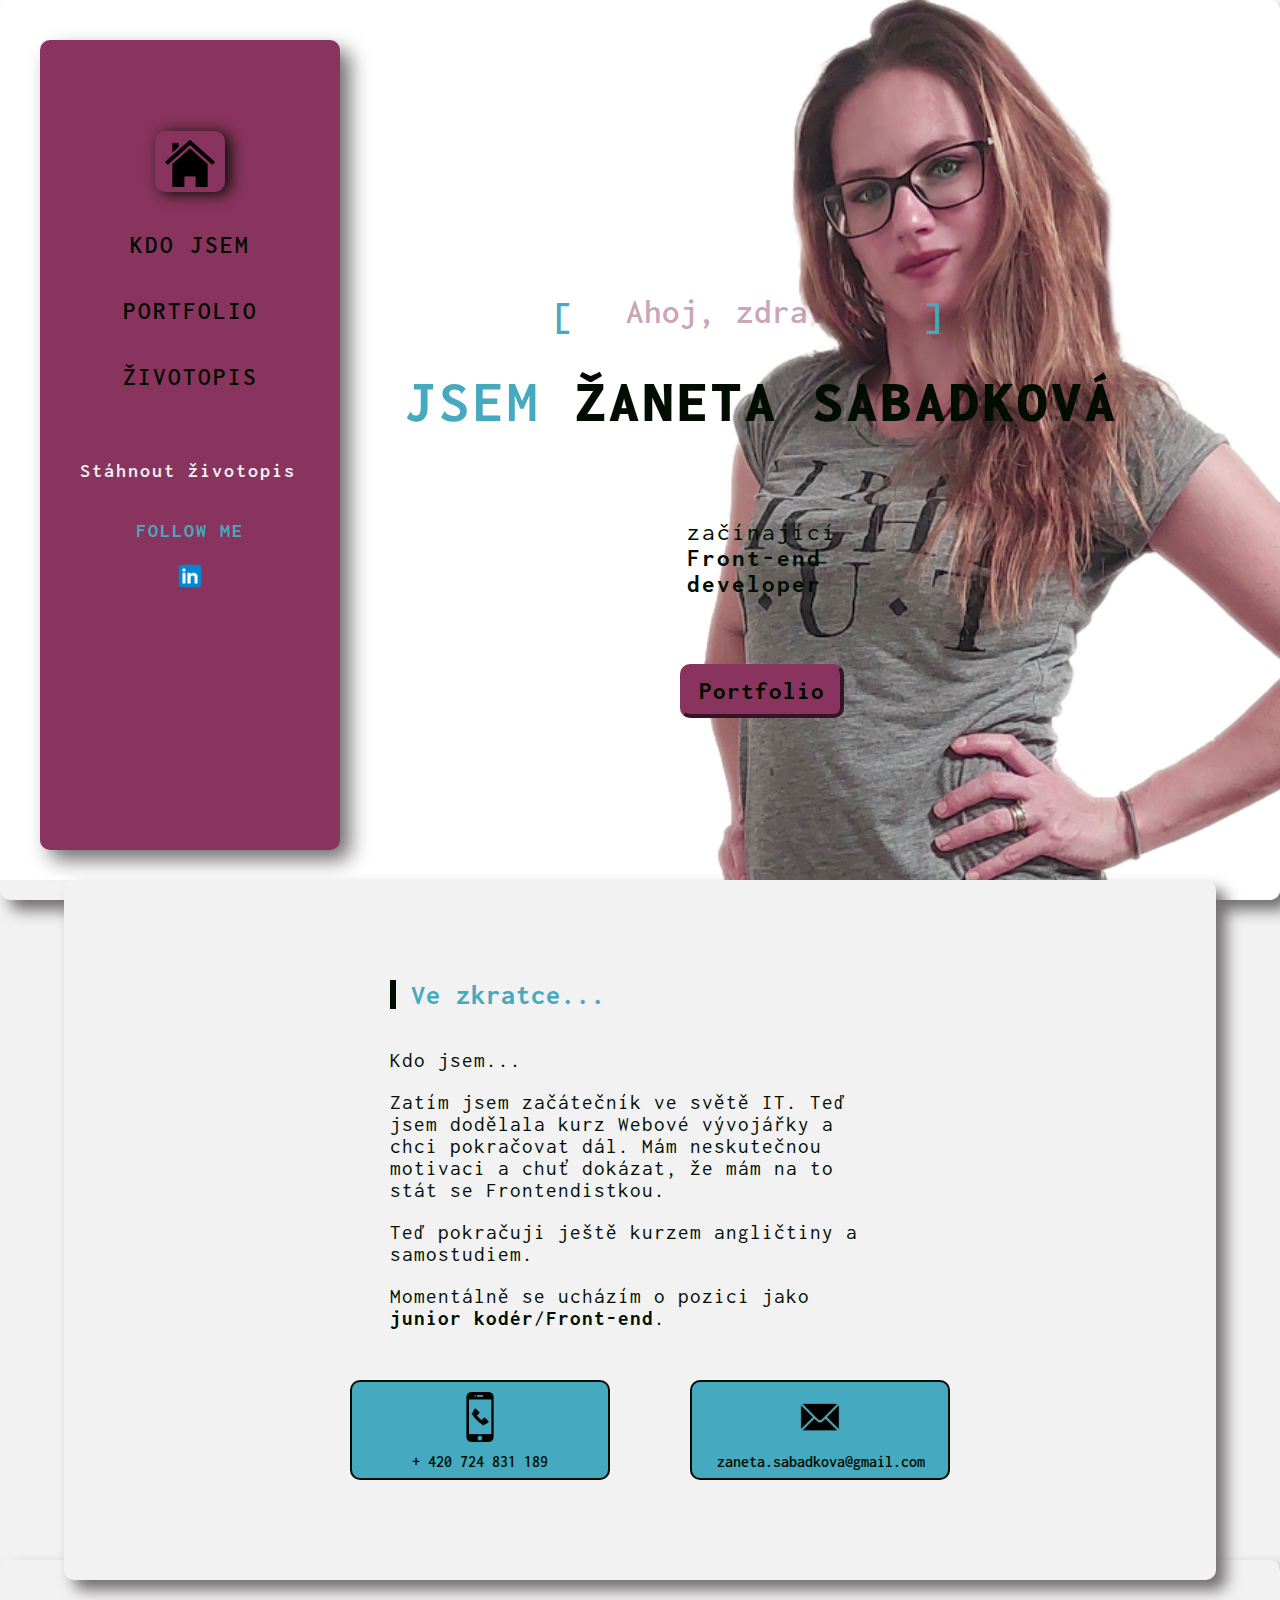
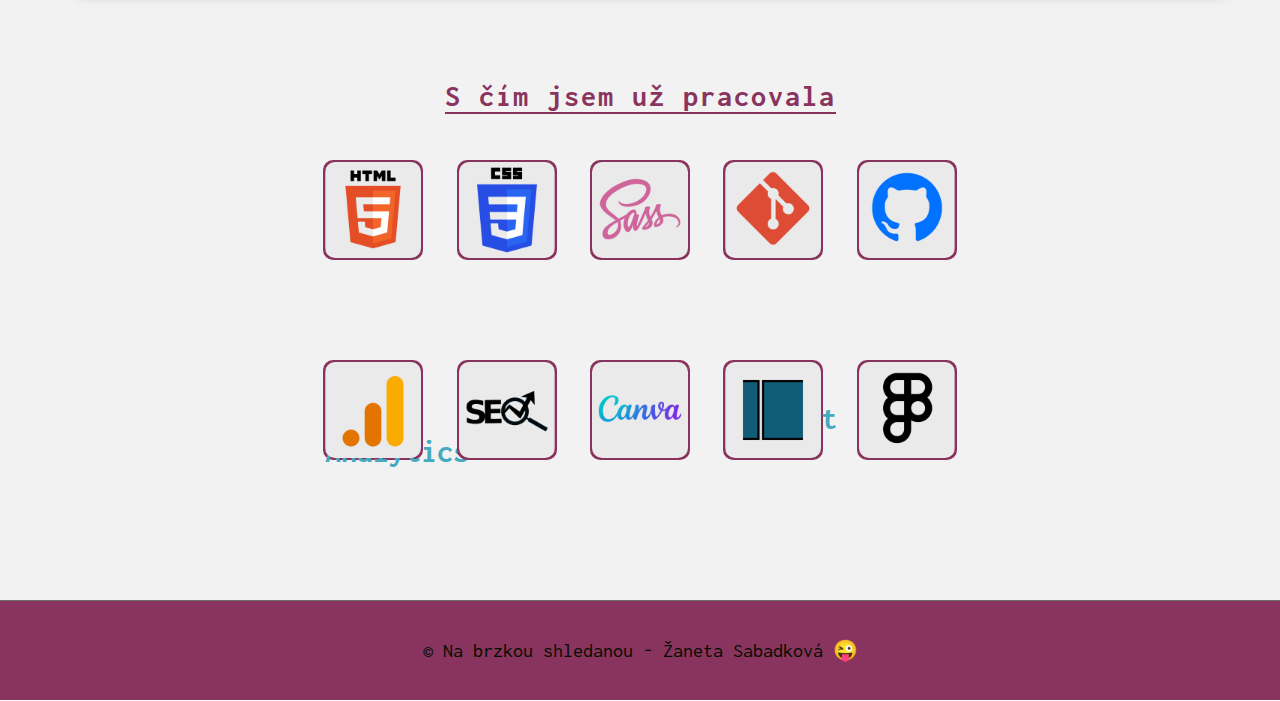
==== commit 0c72326c: "responzivita 470px" ====
--- a/index.html
+++ b/index.html
@@ -15,11 +15,11 @@
             <img src="IMG/icons/slozka_close.png" alt="zavřené menu" class="slozka_close">
             <nav class = "navigace"> 
                 <ul class="menu_respon"> 
-                    <!-- <img src="IMG/icons/slozka_open.png" alt="otevřené menu" class="slozka_open">     -->
+                    <li><a class="active_house" href="index.html"><img src="IMG/icons/home.png" alt="ikona domečku - zpět na úvodní stranu"></a></li>
                     <li><a href="whoare.html">Kdo jsem</a></li>
                     <li><a href="portfolio.html">Portfolio</a></li>
                     <li><a href="zivotopis.html">Životopis</a></li>
-                    <li><a class="active_house" href="index.html"><img src="IMG/icons/home.png" alt="ikona domečku - zpět na úvodní stranu"></a></li>
+                   
                 </ul>    
             </nav>
             <img src="IMG/my_foto2.png" alt="" class="foto_mobil"> 
@@ -47,14 +47,13 @@
                 </div>
                 
                 <h1 class="name">jsem <span class="color_name"><strong>Žaneta&nbsp;Sabadková</strong></span></h1>
-                <p class="text">začínající <strong class="Front-end"> Front-end <span class="developer">
-                    developer</span> </strong></p>
-                <a class="btn_port" href="portfolio.html">Portfolio</a>
-                <div class="sipka">
-                    <img src="IMG/sipka.png" alt="">
-                </div>
-                
-                
+
+                <div class="begin_front"> 
+                    <p class="text"> začínající </p>
+                    <p class="text"><strong> Front-end</strong> </p>
+                    <p class="text"><strong> developer</strong></p>
+                </div>    
+                <a class="btn_port" href="portfolio.html">Portfolio</a>             
 
             </article>
         </section>
@@ -69,18 +68,19 @@
                     <p>Zatím jsem začátečník ve světě IT. Teď jsem dodělala kurz Webové vývojářky a chci pokračovat dál. Mám neskutečnou motivaci a chuť dokázat, že mám na to stát se Frontendistkou.</p>
                     <p>Teď pokračuji ještě kurzem angličtiny a samostudiem.</p>
                     <p>Momentálně se ucházím o pozici jako <strong>junior kodér</strong>/<strong>Front-end</strong>.</p>
-                   
+                    
                     <div class="phoneNumber"> 
-                        <img class= "phone" src="IMG/phone.png" 
-                        alt="telefonní číslo"><br>
+                        <a href="tel:+420724831189"><img class= "phone" src="IMG/phone.png" 
+                        alt="telefonní číslo"></a><br>
                         <a href="tel:+420724831189">+ 420 724 831 189</a>
                     </div>
 
                     <div class="email"> 
-                        <img class= "mail" src="IMG/mail.png" 
-                        alt="Email">
+                        <a href="mailto:zaneta.sabadkova@gmail.com"><img class= "mail" src="IMG/mail.png" 
+                        alt="Email"></a>
                         <a href="mailto:zaneta.sabadkova@gmail.com">zaneta.sabadkova@gmail.com</a>
                     </div>
+                
             </article>
         </section>
 
--- a/CSS/style.css
+++ b/CSS/style.css
@@ -4,6 +4,10 @@
   box-sizing: border-box;
 }
 
+body {
+  font-family: "Inconsolata", monospace;
+}
+
 header {
   width: 100vw;
   height: 150px;
@@ -13,10 +17,9 @@
 }
 
 .headline {
-  font-family: "Inconsolata", monospace;
   position: absolute;
   width: 1000px;
-  margin-left: 350px;
+  margin-left: 340px;
   line-height: 150px;
   text-align: center;
   letter-spacing: 2px;
@@ -71,6 +74,10 @@
   margin-top: 100px;
 }
 
+.navigace img {
+  width: 50px;
+}
+
 .navigace li {
   margin-top: 40px;
   list-style-type: none;
@@ -81,14 +88,9 @@
   text-decoration: none;
   font-weight: 600;
   color: #010D00;
-  font-family: "Inconsolata", monospace;
   font-size: 25px;
   text-transform: uppercase;
   letter-spacing: 2px;
-}
-
-.navigace img {
-  width: 50px;
 }
 
 .active {
@@ -108,7 +110,6 @@
 .cv {
   position: absolute;
   display: inline-block;
-  font-family: "Inconsolata", monospace;
   font-weight: 600;
   text-decoration: none;
   background-color: #89345e;
@@ -120,7 +121,6 @@
 }
 
 .follow {
-  font-family: "Inconsolata", monospace;
   color: #45A9BF;
   letter-spacing: 2px;
   text-align: center;
@@ -152,7 +152,6 @@
 
 .title {
   position: absolute;
-  font-family: "Inconsolata", monospace;
   width: 800px;
   height: 650px;
   color: #010D00;
@@ -165,7 +164,6 @@
 .animation {
   height: 40px;
   overflow: hidden;
-  font-family: "Inconsolata", monospace;
   font-size: 35px;
   line-height: 40px;
   color: rgba(137, 52, 94, 0.4549019608);
@@ -365,7 +363,6 @@
 .prolog_about_me h1 {
   width: 230px;
   margin-top: 100px;
-  font-family: "Inconsolata", monospace;
   border-left: #010D00 6px solid;
   font-size: 28px;
   letter-spacing: 1px;
@@ -373,7 +370,6 @@
 
 .prolog_about_me p {
   margin-top: 20px;
-  font-family: "Inconsolata", monospace;
   letter-spacing: 1px;
   font-size: 21px;
 }
@@ -402,7 +398,6 @@
   display: inline-block;
   position: relative;
   font-weight: 600;
-  font-family: "Inconsolata", monospace;
 }
 
 .email {
@@ -427,7 +422,6 @@
   margin-top: 20px;
   position: absolute;
   color: #89345e;
-  font-family: "Inconsolata", monospace;
   letter-spacing: 2px;
   font-size: 30px;
   border-bottom: 2px solid #89345e;
@@ -514,12 +508,7 @@
   margin-top: 120px;
 }
 
-h2 {
-  font-family: "Inconsolata", monospace;
-}
-
 h3 {
-  font-family: "Inconsolata", monospace;
   color: #89345e;
   margin-top: 20px;
   margin-bottom: 20px;
@@ -528,13 +517,11 @@
 }
 
 h4 {
-  font-family: "Inconsolata", monospace;
   margin-bottom: 10px;
   font-size: 18px;
 }
 
 .popis {
-  font-family: "Inconsolata", monospace;
   line-height: 25px;
   margin-top: 40px;
   font-size: 17px;
@@ -547,11 +534,10 @@
   margin-right: 20px;
 }
 
-.watch a {
+.certifications a {
   font-size: 15px;
   color: #45A9BF;
   font-weight: 600;
-  font-family: "Inconsolata", monospace;
   margin-left: 20px;
   margin-top: -30px;
 }
@@ -638,7 +624,6 @@
   background-color: rgba(137, 52, 94, 0.4549019608);
   color: #010D00;
   border-radius: 10px;
-  font-family: "Inconsolata", monospace;
 }
 
 .back {
@@ -649,7 +634,6 @@
   overflow: hidden;
   background-color: #89345e;
   border-radius: 10px;
-  font-family: "Inconsolata", monospace;
   transform: rotateY(180deg);
 }
 
@@ -663,7 +647,6 @@
   text-decoration: none;
   font-weight: 600;
   letter-spacing: 1px;
-  font-family: "Inconsolata", monospace;
 }
 
 main h1 {
@@ -684,7 +667,6 @@
 }
 
 .text_who_are {
-  font-family: "Inconsolata", monospace;
   font-size: 19px;
   line-height: 23px;
   margin-top: 10px;
@@ -692,7 +674,6 @@
 }
 
 .title_who_are {
-  font-family: "Inconsolata", monospace;
   display: flex;
   flex-direction: row;
   justify-content: center;
--- a/CSS/query.css
+++ b/CSS/query.css
@@ -1,11 +1,5 @@
 
 @media only screen and (min-width: 1500px){
-    
-    /* .my_foto{
-    width: 500px;
-    margin-top: 120px;
-
-} */
     .color{
         margin-top: -300px;
     }
@@ -38,7 +32,7 @@
 
 }
 
-@media only screen and (max-width: 1024px){  
+@media only screen and (max-width: 1100px){  
   .navigace{
       margin-top: 60px;     
   }
@@ -60,12 +54,21 @@
       margin-top: -200px;
       margin-left: 400px;
   }
+
+  
+  .begin_front{
+    display: flex;
+    flex-direction: column-reverse;
+    justify-content: center;
+    margin-top:0px;
+}
   
   .text{
       font-size: 22px;
       letter-spacing: 2px;
       margin-top: -50px;
-      margin-left: -250px;
+      margin-left: -200px;
+      text-align: center;
   }
   
   .developer{
@@ -96,21 +99,43 @@
     z-index: 1;
 }  
       /***************************** nadpisy */
-    header h1{
-        padding-top: 50px;
-        letter-spacing: 2px;
-        font-size: 40px;
-        margin: 20px 600px;
+    .headline{ 
+        position: absolute;
+        width: 680px;
+        margin-left: 340px;
+        line-height: 150px;
+        text-align: center;    
+        font-size: 50px;
     }
 
     /******************************** Životopis */
+    .curiculum{        
+        height: 1900px;
+        width: 100vw;
+        
+    }
+    .row{
+        width: 70%;
+        margin-left: 380px;
+        height: 1000px;
+        position: absolute;
+        margin-top: 150px;
+        
+    }
+
+    .work{
+        width: 100%;
+        margin-left: 10px;
+        
+    }
+    
+    .kurz{
+        margin-top: 80px;
+    }
+
     .icon{
         width: 35px;
         margin-left:0px;    
-    }
-    
-    .kurz{
-        margin-top: 80px;
     }
 
     h2{
@@ -128,28 +153,29 @@
         margin-top: 20px;
         font-size: 17px;
     }
-    
-    .documnet{
-        width: 30px;
-        margin-top: 20px;
-        margin-left: 0px;
-        margin-right: 40px;
-        
-    }
-
-    .certif{
-        margin-right: 20px;
-    }
-    
-    .watch a{
-        font-size: 15px;
+
+  
+    
+    .document{
+        width: 40px;
+        margin-top: 50px;        
+    }
+
+    .certifications{
+        display: flex;
+        flex-direction: column;
+    }
+    
+    .certifications a{
+        font-size: 20px;
         font-weight: 600;
         margin-left: 20px;
-        margin-top: -30px;
+        margin-top: 0px;
     }
 
     /*********************************************** portfolio */
     .preview{
+        margin-left: 380px;
         width: 55%;
         height: 500px;        
     }
@@ -167,7 +193,7 @@
     }
     /**************************** WHOARE */
     .who{
-        height: 1600px;
+        height: 1700px;
         width: 100%;        
     }
 
@@ -197,22 +223,23 @@
     
 
     .my_foto_front{
-        position: absolute;
         width: 450px;
-        margin-top: 1138px;
-        /* margin-left: -280px; */
+        margin-top: 1238px;
     
 }
     
   
 }
 
-@media only screen and (max-width: 375px){
+@media only screen and (max-width: 470px){
+    .headline{
+        display: none;
+    }
     .menu{
         position: relative;
         left: 0;
         top: 0;
-        width: 90vw;
+        width: 85vw;
         height: 10vh;
         margin-top: -40px;
         margin-left: 20px;
@@ -228,6 +255,375 @@
         display: block;
     }
 
+    .navigace ul{
+        position: absolute;
+        display: inline-block;
+        z-index: 999;
+        background-color: #45A9BF;
+        top: -550px;
+        bottom: 0;
+        width: 100%;
+        height: 40vh;
+        border-radius: 10px;
+        text-align: center;
+        transition: all 0.7s;  
+    
+    }
+
+    .navigace li{
+        display: block;
+        line-height: 5px;
+        margin: 50px 5px;        
+    }
+      
+    .navigace a{
+        font-size: 25px;
+   }
+
+    .name{
+        position: absolute;
+        width: 310px;
+        top: 80px;
+        font-size: 30px;
+        margin-left: 370px;
+    }
+
+    .foto_mobil{
+        display: inline-block;
+        position: absolute;        
+        left: 50%;
+        transform: translate(-50%);
+        margin-top: -0px;
+        width: 250px;
+        border-radius: 10px;
+    }
+
+    .begin_front{
+        display: flex;
+        flex-direction: column-reverse;
+        justify-content: center;
+        margin-top: 160px;
+    }
+
+    .text{
+        width: 100vw;
+        margin-top: -150px;
+        margin-bottom: 90px;
+        font-size: 24px;
+        text-align: center;
+    }
+
+    .cv{
+    display: none;
+    }
+
+    .follow{
+        display: none;
+    }
+
+    .socMedia{ 
+        position: absolute;
+        width: 50px;        
+        bottom: 10px;
+        right: 10px;       
+    }
+
+    .btn_port{
+        display: none;
+
+    }
+
+/**************************************** main INDEX */
+.main_index{
+    height: 1150px;
+    width: 100%;
+   
+}
+
+.prolog{
+    height: 600px;
+    box-shadow: 0px 0px 0px #f2f2f2;
+    margin-top: -100px;
+    
+}
+
+.prolog_about_me{
+    display: flex;
+    flex-direction: column;
+    width: 500px;
+    height: 400px;
+}
+
+.prolog_about_me h1{
+    width: 230px;
+    margin-top: 50px;
+    font-size: 26px;
+    letter-spacing: 1px;
+}
+
+.prolog_about_me p{
+    margin-top: 20px;
+    font-size: 18px;
+    padding-left: 10px;
+    padding-right: 10px;
+}
+
+.phone, .mail{
+    position: absolute;
+    top: -25px;
+    left: -40px;
+    margin-bottom: 0px;
+    width: 35px;
+    
+}
+
+.phoneNumber{
+    border-radius: 10px;
+    width: 260px;
+    height: 50px;
+    position: absolute;
+    margin-top: 440px;
+    margin-left: 20px;
+    text-align: center;
+    padding: 5px 10px;
+    
+}
+
+.email{
+    border-radius: 10px;
+    width: 260px;
+    height: 50px;
+    position: absolute;
+    margin-top: 500px;
+    margin-left: 20px;
+    text-align: center;
+    padding: 5px 10px;
+}
+
+.phoneNumber a, .email a{
+    position: absolute;
+    bottom: 15px;
+    left: 50px;
+    font-size: 15px;
+    color: black;
+    display: inline-block;
+}
+
+.phoneNumber .email:hover{
+    border-style: groove;
+}
+/* *************************************Skilly */
+.WhichIWork{
+    margin-top: -25px;
+    margin-left: -15px;
+    font-size: 25px;
+}
+
+.skills{
+    box-shadow: 0px 0px 0px #f2f2f2;
+    border-radius: 10px;
+    margin-top: 0px;
+    height: 600px;
+    margin-left: -20px;
+     
+}
+.skill{
+    flex-wrap: wrap;
+    width: 350px;
+    margin-top: 50px;
+}
+
+.cardfull{
+    width: 80px;
+    height: 80px;
+    margin-top: 5px;
+    margin-left: 5px;
+    background-color: transparent;
+}
+
+.cardfull img{
+    position: relative;
+    z-index: 1;
+}
+
+.cardfull img:hover{
+    display: none;
+}
+
+.card{
+    display: none;
+}
+
+main h1{
+    margin-top: 50px;
+}
+/************************************** WHOare */
+
+.who{
+    height: 1780px;
+    width: 100vw;
+    
+}
+
+.row{
+    width: 90%;
+    margin-left: 300px;
+    height: 0px;
+    position: absolute;
+    margin-top: 120px;
+ }
+
+ .textCV{
+    display: flex;
+    flex-direction: row;
+    justify-content: center;
+    align-items: center;
+    margin-top: 40px;
+    padding: 10px 0;
+    border-radius: 10px;
+    border: 2px blue;
+ }
+ 
+.name_who_are{
+    font-size: 24px;
+}
+
+.head_title_who_are{
+    font-size: 8px;
+    
+}
+
+.text_who_are{
+    width: 340px;
+    font-size: 15px;
+    line-height: 20px;
+    margin-top: 5px;
+    margin-left: 0px;
+}
+
+ .title_who_are{
+    width: 300px;
+    margin-bottom: 25px;
+    margin-left: 20px;
+} 
+
+.my_foto_front{
+    display: none;
+    
+}
+
+/************************************************** Portfolio */
+.preview{
+    width: 375px;
+    height: 700px;
+    margin-top: 180px;
+    margin-left: 0px;
+    flex-direction: column;    
+    justify-content: space-evenly;
+}
+
+.flip-box, .preview-content, .title-front{
+    width: 150px;
+    height: 100px;   
+    margin-bottom: 40px;
+}
+
+.title-front{
+    font-size: 15px;
+    line-height: 0px;
+    margin-top: 120px;
+}
+
+.flip-box:hover 
+.flip-box-inner{
+    transform: rotateY(0deg);   
+}
+
+.front{
+    color: #010D00;
+    border-radius: 10px;
+}
+
+/* ***********************************************ŽIVOTOPIS */
+.curiculum{
+    height: 1800px;
+}
+.row{
+    width: 100%;
+    height: 1000px;
+    margin-left: 0px;
+    margin-top: 150px;
+    padding: 10px 15px;
+}
+
+.work{
+    width: 100%;
+    margin-left: 0px;    
+}
+
+.textCV{
+    display: flex;
+    flex-direction: row;
+    justify-content: center;
+    align-items: center;
+    margin-top: 40px;
+    padding: 10px 0;
+ }
+
+ h3{
+    font-size: 18px;
+}
+
+h4{
+    margin-bottom: 10px;
+    font-size: 15px;
+}
+
+.popis{
+    line-height: 22px;
+    margin-top: 20px;
+    font-size: 14px;
+}
+.certifications{
+    display: flex;
+    flex-direction: column;
+
+}
+
+.certifications a{
+    font-size: 15px;
+    font-weight: 600;
+    margin-left: 20px;
+    margin-top: 20px;
+    line-height: 20px;
+}
+
+.document{
+    width: 40px;
+    margin-top: 0px;
+    margin-left: 0px;
+    margin-right: 20px;
+    
+}
+
+
+
+/*********************************************Footer */
+
+footer{
+    height: 80px;
+}
+
+footer p{ 
+    text-align: center;
+    font-size: 15px;
+    line-height: 80px;
+}
+
+}
+
+
+@media only screen and (max-width: 375px){
     .navigace ul{
         position: absolute;
         display: inline-block;
@@ -260,11 +656,7 @@
         width: 310px;
         top: 150px;
         font-size: 30px;
-        /* margin-top: 10px; */
-        /* margin-bottom: 0px; */
         margin-left: 370px;
-        /* text-align: justify; */
-        /* border: 2px solid red; */
     }
 
     .foto_mobil{
@@ -273,204 +665,66 @@
         left: 50%;
         transform: translate(-50%);
         margin-top: -70px;
-        width: 150px;
         border-radius: 10px;
     }
 
+    .begin_front{
+        margin-top: 270px;
+    }
+
     .text{
-        margin-top: -150px;
-        margin-bottom: 100px;
+      
+        margin-top: -140px;
+        margin-bottom: 90px;
         font-size: 22px;
-    }
-
-    .Front-end{
-        display: block;
-        text-align: center;
-        margin-top: 10px;
-    }
-
-    .developer{
-        margin-left: 0px;
-    }
-
-    .cv{
-    display: none;
-    }
-
-    .follow{
-        display: none;
-    }
-
-    .socMedia{
-        position: absolute;
-        top: 0;
-        width: 40px;        
-        margin-left: 28 0px;
-    }
-
-    .btn_port{
-        display: none;
-
-    }
+        
+    }
+
     .sipka img{
         width: 50px;
     }
 
-    .sipka{
-        display: inline-block;
-        width: 350px;
-        position: absolute;
-        text-align: center;
-        margin-top: 180px;
-        margin-right: 250px;     
-    }
-
 /**************************************** main INDEX */
-.main_index{
-    height: 1150px;
-    width: 100%;
-    margin-top: 0px;
-}
-
 .prolog{
-    height: 600px;
-    box-shadow: 0px 0px 0px #f2f2f2;
-    
-}
-
-.prolog_about_me{
-    display: flex;
-    flex-direction: column;
-    width: 500px;
-    height: 400px;
-}
-
-.prolog_about_me h1{
-    width: 230px;
-    margin-top: 50px;
-    font-size: 26px;
-    letter-spacing: 1px;
-}
-
-.prolog_about_me p{
-    margin-top: 20px;
-    font-size: 18px;
-    padding-left: 10px;
-    padding-right: 10px;
-}
-
-.phone, .mail{
-    position: absolute;
-    top: 5px;
-    left: 0;
-    margin-bottom: 0px;
-    width: 35px;
-    
-}
-
-.phoneNumber{
-    border-radius: 10px;
-    width: 260px;
-    height: 50px;
-    position: absolute;
-    margin-top: 440px;
+    margin-top: -50px;    
+}
+
+/* *************************************Skilly */
+.WhichIWork{ 
+    margin-left: 10px;
+    font-size: 23px;
+}
+
+.skills{
     margin-left: 0px;
-    text-align: center;
-    padding: 5px 10px;
-    
-}
-
-.phoneNumber a, .email a{
-    position: absolute;
-    bottom: 15px;
-    left: 50px;
-    font-size: 15px;
-    color: black;
-    display: inline-block;
-    
-        
-}
-
-.email{
-    border-radius: 10px;
-    width: 260px;
-    height: 50px;
-    position: absolute;
-    margin-top: 500px;
-    margin-left: 0px;
-    text-align: center;
-    padding: 5px 10px;
-}
-
-.phoneNumber .email:hover{
-    border-style: groove;
-}
-/* *************************************Skilly */
-.WhichIWork{
-    margin-top: -25px;
-    font-size: 25px;
-}
-
-.skills{
-    box-shadow: 0px 0px 0px #f2f2f2;
-    border-radius: 10px;
-    margin-top: 0px;
-    display: flex;
-    flex-direction: column;
-    align-items: center;
-    perspective: 1000;
-    height: 600px;
      
 }
-.skill{
-    display: flex;
-    flex-direction: row;
-    justify-content: space-evenly;
-    flex-wrap: wrap;
-    width: 350px;
-    margin-top: 50px;
-}
-
-.cardfull{
-    width: 80px;
-    height: 80px;
-    margin-top: 5px;
-    margin-left: 5px;
-    background-color: transparent;
-}
-
-.cardfull img{
-    position: relative;
-    z-index: 1;
-}
-
-.cardfull img:hover{
-    display: none;
-}
-
-.card{
-    display: none;
-}
-
-main h1{
-    margin-bottom: 20px;
-    text-align: center;
-    margin-top: 50px;
-}
 /************************************** WHOare */
+
 .who{
-    height: 1780px;
     width: 100vw;
     
 }
 
 .row{
-    width: 100vw;
-    margin-left: 250px;
-    height: 500px;
+    width: 90%;
+    margin-left: 300px;
+    height: 0px;
     position: absolute;
     margin-top: 120px;
  }
+
+ .textCV{
+    display: flex;
+    flex-direction: row;
+    justify-content: center;
+    align-items: center;
+    margin-top: 40px;
+    padding: 10px 0;
+    border-radius: 10px;
+    border: 2px blue;
+ }
+ 
 .name_who_are{
     font-size: 24px;
 }
@@ -485,123 +739,23 @@
     font-size: 15px;
     line-height: 20px;
     margin-top: 5px;
-    margin-left: -230px;
-    text-align: center;
+    margin-left: 0px;
 }
 
  .title_who_are{
     width: 300px;
-    display: flex;
-    flex-direction: row;
-    justify-content: center;
-    align-items: center;
     margin-bottom: 25px;
     margin-left: 20px;
-    padding: 20px 0;
-    /* box-shadow: 10px 10px 15px $main-color5; */
-    border-radius: 10px;
-    font-size: 18px;
 } 
 
 .my_foto_front{
     display: none;
     
 }
-
 /************************************************** Portfolio */
-.preview{
-    width: 375px;
-    height: 500px;
-    margin-top: 150px;
-    margin-left: 0px;
-}
-
-.flip-box, .preview-content, .title-front{
-    width: 150px;
-    height: 90px;
-   
-}
-
-.flip-box-inner{
-    position: relative;
-    width: 100%;
-    height: 100%;
-    text-align: center;
-    border-radius: 10px;
-    transition: transform 2s;
-    transform-style: preserve-3d;
-    
-}
-
-.flip-box img{
-    position: absolute;
-    top: 0;
-    left: 0;
-    bottom: 0;
-    right: 0;
-    border-radius: 10px;
-    height: 100%;
-    width: 100%;
-    object-fit: cover;
-    object-position: 10% 100%;
-    transform: translateZ(2rem);
-}
-
-.title-front{
-    position: absolute;
-    top: 60%;
-    left: 50%;
-    border-radius: 10px;
-    font-size: 17px;
-    line-height: 200px;
-    transform: translateZ(80px) translate(-50%,-50%);
-}
-
-.flip-box:hover 
-.flip-box-inner{
-    transform: rotateY(0deg);   
-
-}
-
-.front, .back{
-    position: absolute;
-    width: 100%;
-    height: 100%;
-    -webkit-backface-visibility: hidden;
-    backface-visibility: hidden;
-    transform-style: preserve-3d;
-}
-
-.front{
-    color: #010D00;
-    border-radius: 10px;
-}
-
-.back{
-    position: absolute;
-    line-height: 200px;
-    text-align: center;
-    font-size: 25px;
-    overflow: hidden;
-    border-radius: 10px;
-    transform: rotateY(180deg);
-    
-}
-
-.back a{
-    color: #010D00;
-    position: absolute;
-    top: 20%;
-    left: 15%;
-    font-size: 20px;
-    text-decoration: none;
-    font-weight: 600;
-    letter-spacing: 1px;
-}
-
-
-
-
+/* stejné jako předchozí */
+/* ***********************************************ŽIVOTOPIS */
+/* stejné jako předchozí */
 /*********************************************Footer */
 
 footer{
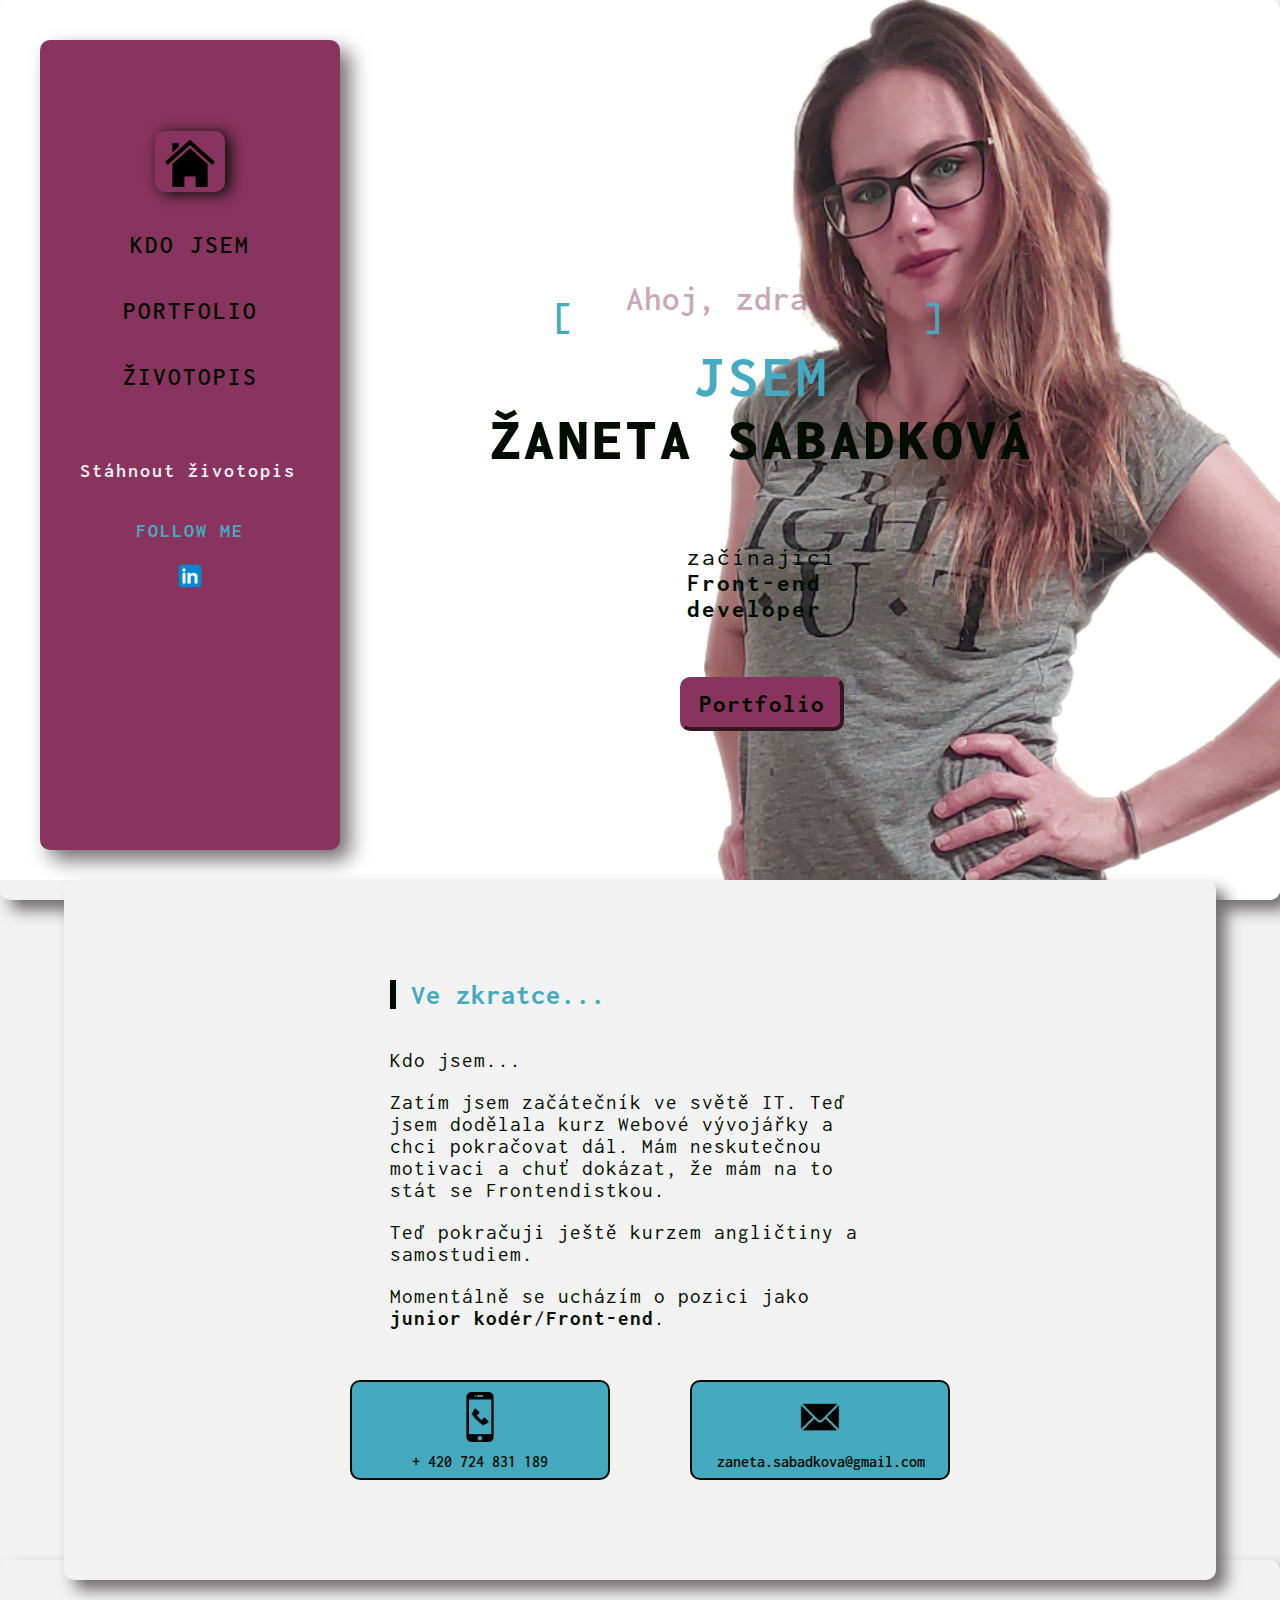
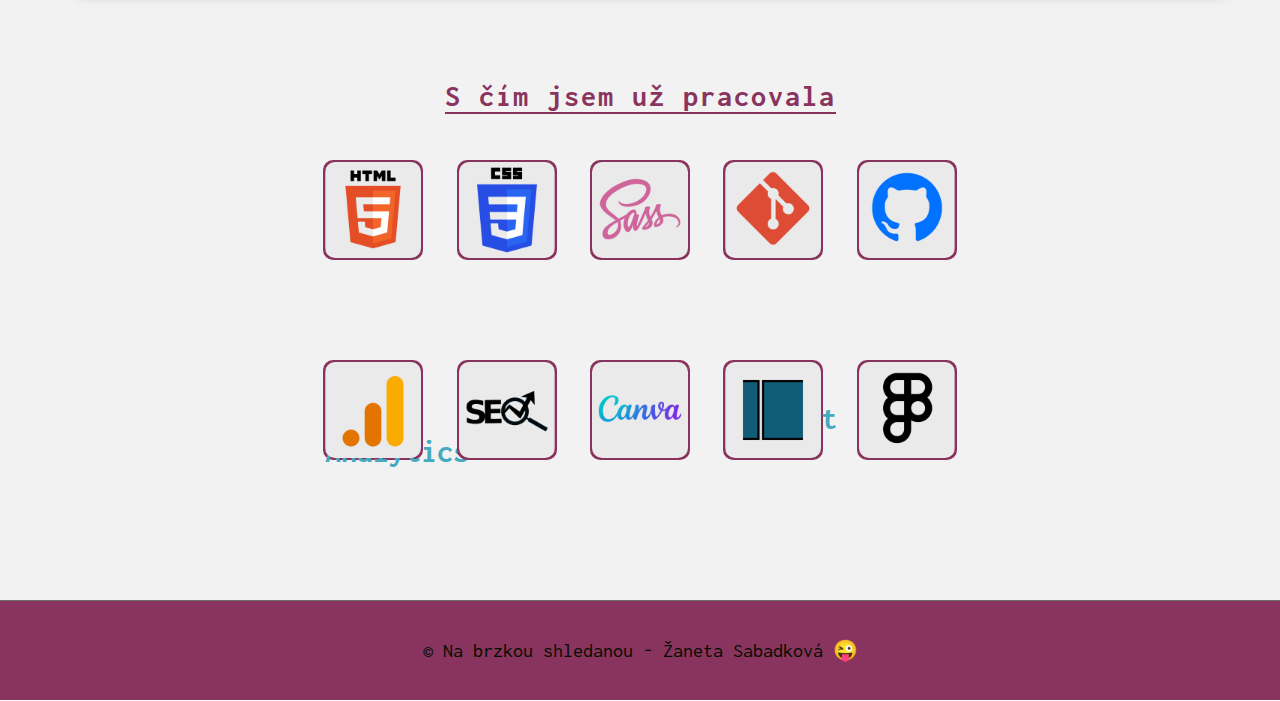
==== commit 96c438e3: "responzivita 8.6." ====
--- a/index.html
+++ b/index.html
@@ -46,12 +46,13 @@
                     </div>
                 </div>
                 
-                <h1 class="name">jsem <span class="color_name"><strong>Žaneta&nbsp;Sabadková</strong></span></h1>
+                <h1 class="name">jsem <span class="color_name"><br>
+                    <strong>Žaneta&nbsp;Sabadková</strong></span></h1>
 
                 <div class="begin_front"> 
-                    <p class="text"> začínající </p>
-                    <p class="text"><strong> Front-end</strong> </p>
-                    <p class="text"><strong> developer</strong></p>
+                    <p class="text one"> začínající </p>
+                    <p class="text two"><strong> Front-end</strong> </p>
+                    <p class="text three"><strong> developer</strong></p>
                 </div>    
                 <a class="btn_port" href="portfolio.html">Portfolio</a>             
 
--- a/CSS/style.css
+++ b/CSS/style.css
@@ -45,10 +45,6 @@
   display: none;
 }
 
-.sipka {
-  display: none;
-}
-
 .menu {
   position: absolute;
   width: 300px;
@@ -340,15 +336,15 @@
 
 .prolog {
   position: relative;
+  width: 90%;
+  height: 700px;
+  margin: 0 auto;
   background-color: #F2F2F2;
   box-shadow: 10px 10px 15px #716D6E;
   border-radius: 10px;
   display: flex;
   flex-direction: row;
   justify-content: center;
-  width: 90%;
-  height: 700px;
-  margin: 0 auto;
   z-index: 1;
 }
 
@@ -478,68 +474,48 @@
           clip-path: polygon(0 0, 100% 0, 100% 100%, 100% 0);
 }
 
-.icon {
-  width: 50px;
-  margin-left: -60px;
-}
-
-.row {
-  width: 70%;
-  margin-left: 380px;
-  height: 1000px;
-  position: absolute;
-  margin-top: 150px;
-}
-
-.textCV {
+main h1 {
+  color: #45A9BF;
+  margin-bottom: 20px;
+  text-align: center;
+  margin-top: 100px;
+}
+
+.name_who_are {
+  font-size: 45px;
+  color: #010D00;
+}
+
+.head_title_who_are {
+  font-size: 30px;
+  color: #45A9BF;
+}
+
+.text_who_are {
+  font-size: 19px;
+  line-height: 23px;
+  margin-top: 10px;
+  text-align: center;
+}
+
+.title_who_are {
   display: flex;
   flex-direction: row;
   justify-content: center;
   align-items: center;
-  color: #010D00;
+  color: #45A9BF;
   margin-top: 40px;
-  padding: 10px 0;
+  margin-bottom: 40px;
+  padding: 20px 0;
   box-shadow: 10px 10px 15px #716D6E;
   border-radius: 10px;
-  background-color: rgba(137, 52, 94, 0.4549019608);
-}
-
-.kurz {
-  margin-top: 120px;
-}
-
-h3 {
-  color: #89345e;
-  margin-top: 20px;
-  margin-bottom: 20px;
-  text-decoration: underline;
-  font-size: 20px;
-}
-
-h4 {
-  margin-bottom: 10px;
   font-size: 18px;
 }
 
-.popis {
-  line-height: 25px;
-  margin-top: 40px;
-  font-size: 17px;
-}
-
-.document {
-  width: 40px;
-  margin-top: 20px;
-  margin-left: 20px;
-  margin-right: 20px;
-}
-
-.certifications a {
-  font-size: 15px;
-  color: #45A9BF;
-  font-weight: 600;
-  margin-left: 20px;
-  margin-top: -30px;
+.my_foto_front {
+  width: 500px;
+  margin-top: 1010px;
+  margin-left: -30px;
 }
 
 .preview {
@@ -594,7 +570,7 @@
   position: absolute;
   top: 50%;
   left: 50%;
-  color: rgba(137, 52, 94, 0.4549019608);
+  color: #45A9BF;
   border-radius: 10px;
   font-size: 20px;
   font-weight: 600;
@@ -602,8 +578,6 @@
   line-height: 200px;
   text-align: center;
   transform: translateZ(80px) translate(-50%, -50%);
-  -webkit-text-stroke-width: 0.5px;
-  -webkit-text-stroke-color: #45A9BF;
 }
 
 .flip-box:hover .flip-box-inner {
@@ -649,48 +623,68 @@
   letter-spacing: 1px;
 }
 
-main h1 {
-  color: #45A9BF;
-  margin-bottom: 20px;
-  text-align: center;
-  margin-top: 100px;
-}
-
-.name_who_are {
-  font-size: 45px;
-  color: #010D00;
-}
-
-.head_title_who_are {
-  font-size: 30px;
-  color: #45A9BF;
-}
-
-.text_who_are {
-  font-size: 19px;
-  line-height: 23px;
-  margin-top: 10px;
-  text-align: center;
-}
-
-.title_who_are {
+.icon {
+  width: 50px;
+  margin-left: -60px;
+}
+
+.row {
+  width: 70%;
+  margin-left: 380px;
+  height: 1000px;
+  position: absolute;
+  margin-top: 150px;
+}
+
+.textCV {
   display: flex;
   flex-direction: row;
   justify-content: center;
   align-items: center;
-  color: #45A9BF;
+  color: #010D00;
   margin-top: 40px;
-  margin-bottom: 40px;
-  padding: 20px 0;
+  padding: 10px 0;
   box-shadow: 10px 10px 15px #716D6E;
   border-radius: 10px;
+  background-color: rgba(137, 52, 94, 0.4549019608);
+}
+
+.kurz {
+  margin-top: 120px;
+}
+
+h3 {
+  color: #89345e;
+  margin-top: 20px;
+  margin-bottom: 20px;
+  text-decoration: underline;
+  font-size: 20px;
+}
+
+h4 {
+  margin-bottom: 10px;
   font-size: 18px;
 }
 
-.my_foto_front {
-  width: 500px;
-  margin-top: 1010px;
-  margin-left: -30px;
+.popis {
+  line-height: 25px;
+  margin-top: 40px;
+  font-size: 17px;
+}
+
+.document {
+  width: 40px;
+  margin-top: 20px;
+  margin-left: 20px;
+  margin-right: 20px;
+}
+
+.certifications a {
+  font-size: 15px;
+  color: #45A9BF;
+  font-weight: 600;
+  margin-left: 20px;
+  margin-top: -30px;
 }
 
 footer {
--- a/CSS/query.css
+++ b/CSS/query.css
@@ -12,7 +12,7 @@
         display: inline;
         float: left;
         margin: 0px;
-      }
+    }
 
     header h1{
         font-size: 60px;
@@ -22,7 +22,7 @@
 
     .row{
         height: 750px;
-     }
+    }
 
     footer{
         position: relative;
@@ -52,24 +52,25 @@
       letter-spacing: 4px;
       text-align: left;
       margin-top: -200px;
-      margin-left: 400px;
+      margin-left: -200px;
   }
 
   
-  .begin_front{
-    display: flex;
-    flex-direction: column-reverse;
-    justify-content: center;
-    margin-top:0px;
-}
+    .begin_front{
+        display: flex;
+        flex-direction: column-reverse;
+        justify-content: center;
+        align-items: flex-start;
+        margin-top:0px;
+    }
   
-  .text{
-      font-size: 22px;
-      letter-spacing: 2px;
-      margin-top: -50px;
-      margin-left: -200px;
-      text-align: center;
-  }
+    .text{
+        font-size: 22px;
+        letter-spacing: 2px;
+        margin-top: -50px;
+        margin-left: -200px;
+        text-align: center;
+    }
   
   .developer{
     display: block;
@@ -79,6 +80,7 @@
 
   .btn_port{
       margin-bottom: 160px;
+      margin-left: -280px;
       font-size: 25px;
   
   }
@@ -226,15 +228,272 @@
         width: 450px;
         margin-top: 1238px;
     
-}
+    }
     
   
 }
 
-@media only screen and (max-width: 470px){
+
+
+@media only screen and (max-width: 990px){
+    .index{
+        width: 100vw;
+        height: 120vh;
+        box-shadow: 0px 0px 0px;
+    }
+    
+
+    .navigace img{
+        width: 30px;
+    }
+
+    .navigace li{
+        margin-top: 30px;
+        list-style-type: none;
+        text-align: center;    
+    }
+    
+    .navigace a{
+        font-size: 20px;
+    }
+
+    .active_house{
+        padding-top: 15px;
+    } 
+    
+
+    .main_index{
+        height: 1320px;
+        width: 100%;
+        margin-top: -20px;
+    }
+
+    .name{
+        font-size: 35px;
+        margin-top: -240px;
+        margin-left: -60px;
+        letter-spacing: 4px;
+        text-align: left;
+    }
+  
+    
+    .begin_front{
+      display: flex;
+      flex-direction: column-reverse;
+      justify-content: center;
+      margin-bottom: 250px;
+  }
+    
+    .text{
+        font-size: 22px;
+        letter-spacing: 2px;
+        margin-top: -50px;
+        margin-left: -200px;
+        text-align: center;
+    }
+
+    .cv{
+        display: none;
+    }
+
+    .btn_port{
+        display: none;       
+    
+    }
+
+    .prolog{
+        height: 650px;
+    }
+    .prolog_about_me h1{
+        font-size: 26px;
+        margin-top: 80px;
+    }
+
+    .prolog_about_me p{
+        font-size: 17px;
+    }
+
+    .phone, .mail{
+        width: 30px;
+        margin-bottom: 8px;
+        
+    }
+    
+    .phoneNumber, .email{
+        width: 240px;
+        height: 80px;
+        margin-top: 400px;
+    }
+    /******************************************************* SKILY */
+    
+    .skills{
+        box-shadow: 0px 0px 0px;
+    }
+
+    /****************************************************** HEADLINE*/
+    .headline{ 
+        width: 574px;       
+    }
+
+    /* *****************************************************WHOARE */
+    main h1{
+        margin-top: 60px;
+       
+    }
+
+    .follow{
+        margin-top: -80px;
+    }
+
+    
+    .socMedia{
+        width: 40px;
+    }
+
+    .title_who_are{
+        width: 100%; 
+    } 
+
+    /*************************************************** PORTFOLIO */
+    .flip-box, .preview-content, .title-front{ 
+        width: 200px;
+        height: 140px;     
+    }
+
+}
+
+@media only screen and  (max-width: 850px){
+    
+    .name{
+        font-size: 30px;
+    }  
+    
+    .begin_front{
+      display: flex;
+      flex-direction: column-reverse;
+      justify-content: center;
+      margin-bottom: 250px;
+  }
+    
+    .text{
+        margin-top: -50px;
+        margin-left: -100px;
+    }
+
+    .prolog{
+        width: 100%;
+        height: 550px;
+        box-shadow: 0px 0px 0px;
+    }
+
+}
+
+@media only screen and (max-width: 710px){
     .headline{
         display: none;
     }
+
+    .menu{
+        position: relative;
+        left: 0;
+        top: 0;
+        width: 85vw;
+        height: 15vh;
+        margin-top: -40px;
+        margin-left: 20px;
+    }
+
+    .index{ 
+        background: #f2f2f2; 
+        box-shadow: 0px 0px 0px #f2f2f2;
+        border-radius: 0px;    
+    }
+    
+    .slozka_close{
+        display: block;
+    }
+
+    .slozka_close, .slozka_open{
+        margin-top: 15px;
+    }
+
+    .navigace ul{
+        position: absolute;
+        display: inline-block;
+        z-index: 999;
+        background-color: #45A9BF;
+        top: -550px;
+        bottom: 0;
+        width: 100%;
+        height: 72vh;
+        border-radius: 10px;
+        text-align: center;
+        transition: all 0.7s;  
+    
+    }
+
+    .navigace li{
+        margin-top: 50px;    
+    }
+
+    .name{
+        position: absolute;
+        top: 300px;
+        left: 120px;
+        text-align: center;
+        font-size: 34px;
+    }
+
+    .foto_mobil{
+        display: inline-block;
+        position: absolute;        
+        left: 50%;
+        transform: translate(-50%);
+        margin-top: -80px;
+        width: 220px;
+        border-radius: 10px;
+    }
+
+    .begin_front{
+        display: flex;
+        flex-direction: column;
+        justify-content: center;
+        margin-top: 480px;
+    }
+  
+    .text{
+        font-size: 22px;
+        letter-spacing: 2px;
+        margin-top: 10px;
+        margin-left: -220px;
+        text-align: center;
+  }
+
+    .cv{
+    display: none;
+    }
+
+    .follow{
+        display: none;
+    }
+
+    .socMedia{ 
+        position: absolute;
+        width: 50px;        
+        bottom: 10px;
+        right: 10px;       
+    }
+}
+
+@media only screen and (max-width: 412px){
+    .headline{
+        display: none;
+    }
+
+    .slozka_close, .slozka_open{
+        margin-top: 25px;
+    }
+
     .menu{
         position: relative;
         left: 0;
@@ -254,6 +513,7 @@
     .slozka_close{
         display: block;
     }
+
 
     .navigace ul{
         position: absolute;
@@ -271,21 +531,15 @@
     }
 
     .navigace li{
-        display: block;
-        line-height: 5px;
-        margin: 50px 5px;        
-    }
-      
-    .navigace a{
-        font-size: 25px;
-   }
+        margin-top: 50px;    
+    }
 
     .name{
         position: absolute;
-        width: 310px;
-        top: 80px;
-        font-size: 30px;
-        margin-left: 370px;
+        width: 320px;
+        top: 50px;
+        left: 160px;
+        font-size: 34px;
     }
 
     .foto_mobil{
@@ -293,25 +547,24 @@
         position: absolute;        
         left: 50%;
         transform: translate(-50%);
-        margin-top: -0px;
-        width: 250px;
+        margin-top: 0px;
+        width: 270px;
         border-radius: 10px;
     }
 
     .begin_front{
         display: flex;
-        flex-direction: column-reverse;
+        flex-direction: column;
         justify-content: center;
-        margin-top: 160px;
-    }
-
-    .text{
-        width: 100vw;
-        margin-top: -150px;
-        margin-bottom: 90px;
-        font-size: 24px;
-        text-align: center;
-    }
+        margin-top: 200px;
+    }
+  
+  .text{
+      font-size: 28px;
+      letter-spacing: 2px;
+      margin-top: 10px;
+      text-align: center;
+  }
 
     .cv{
     display: none;
@@ -343,7 +596,7 @@
 .prolog{
     height: 600px;
     box-shadow: 0px 0px 0px #f2f2f2;
-    margin-top: -100px;
+    margin-top: -120px;
     
 }
 
@@ -359,6 +612,7 @@
     margin-top: 50px;
     font-size: 26px;
     letter-spacing: 1px;
+    margin-left: 10px;
 }
 
 .prolog_about_me p{
@@ -383,7 +637,7 @@
     height: 50px;
     position: absolute;
     margin-top: 440px;
-    margin-left: 20px;
+    margin-left: 50px;
     text-align: center;
     padding: 5px 10px;
     
@@ -395,7 +649,7 @@
     height: 50px;
     position: absolute;
     margin-top: 500px;
-    margin-left: 20px;
+    margin-left: 50px;
     text-align: center;
     padding: 5px 10px;
 }
@@ -568,13 +822,13 @@
     align-items: center;
     margin-top: 40px;
     padding: 10px 0;
- }
-
- h3{
+}
+
+.h3{
     font-size: 18px;
 }
 
-h4{
+.h4{
     margin-bottom: 10px;
     font-size: 15px;
 }
@@ -624,10 +878,15 @@
 
 
 @media only screen and (max-width: 375px){
+    .headline{
+        display: none;
+    }
+
+    .slozka_close, .slozka_open{
+        margin-top: 15px;
+    }
+
     .navigace ul{
-        position: absolute;
-        display: inline-block;
-        z-index: 999;
         background-color: #45A9BF;
         /* right: 0px;     */
         top: -550px;
@@ -651,38 +910,39 @@
         font-size: 25px;
    }
 
-    .name{
-        position: absolute;
-        width: 310px;
-        top: 150px;
-        font-size: 30px;
-        margin-left: 370px;
-    }
+   .name{
+    position: absolute;
+    width: 320px;
+    top: 150px;
+    left: 160px;
+    font-size: 30px;
+}
 
     .foto_mobil{
-        display: inline-block;
-        position: absolute;        
         left: 50%;
         transform: translate(-50%);
-        margin-top: -70px;
+        margin-top: -100px;
+        width: 220px;
         border-radius: 10px;
-    }
-
+            
+    }
+
+      
     .begin_front{
-        margin-top: 270px;
-    }
-
-    .text{
-      
-        margin-top: -140px;
-        margin-bottom: 90px;
-        font-size: 22px;
-        
-    }
-
-    .sipka img{
-        width: 50px;
-    }
+        display: flex;
+        flex-direction: column;
+        justify-content: center;
+        margin-top: 170px;
+        margin-left: 130px;
+    }
+  
+  .text{
+      font-size: 24px;
+      letter-spacing: 2px;
+      margin-top: 10px;
+      margin-left: -270px;
+      text-align: center;
+  }
 
 /**************************************** main INDEX */
 .prolog{
@@ -755,7 +1015,22 @@
 /************************************************** Portfolio */
 /* stejné jako předchozí */
 /* ***********************************************ŽIVOTOPIS */
-/* stejné jako předchozí */
+.curiculum{
+    height: 1800px;
+}
+.row{
+    width: 100%;
+    height: 1000px;
+    margin-left: 0px;
+    margin-top: 150px;
+    padding: 10px 15px;
+}
+
+.work{
+    width: 100%;
+    margin-left: 0px;    
+}
+
 /*********************************************Footer */
 
 footer{
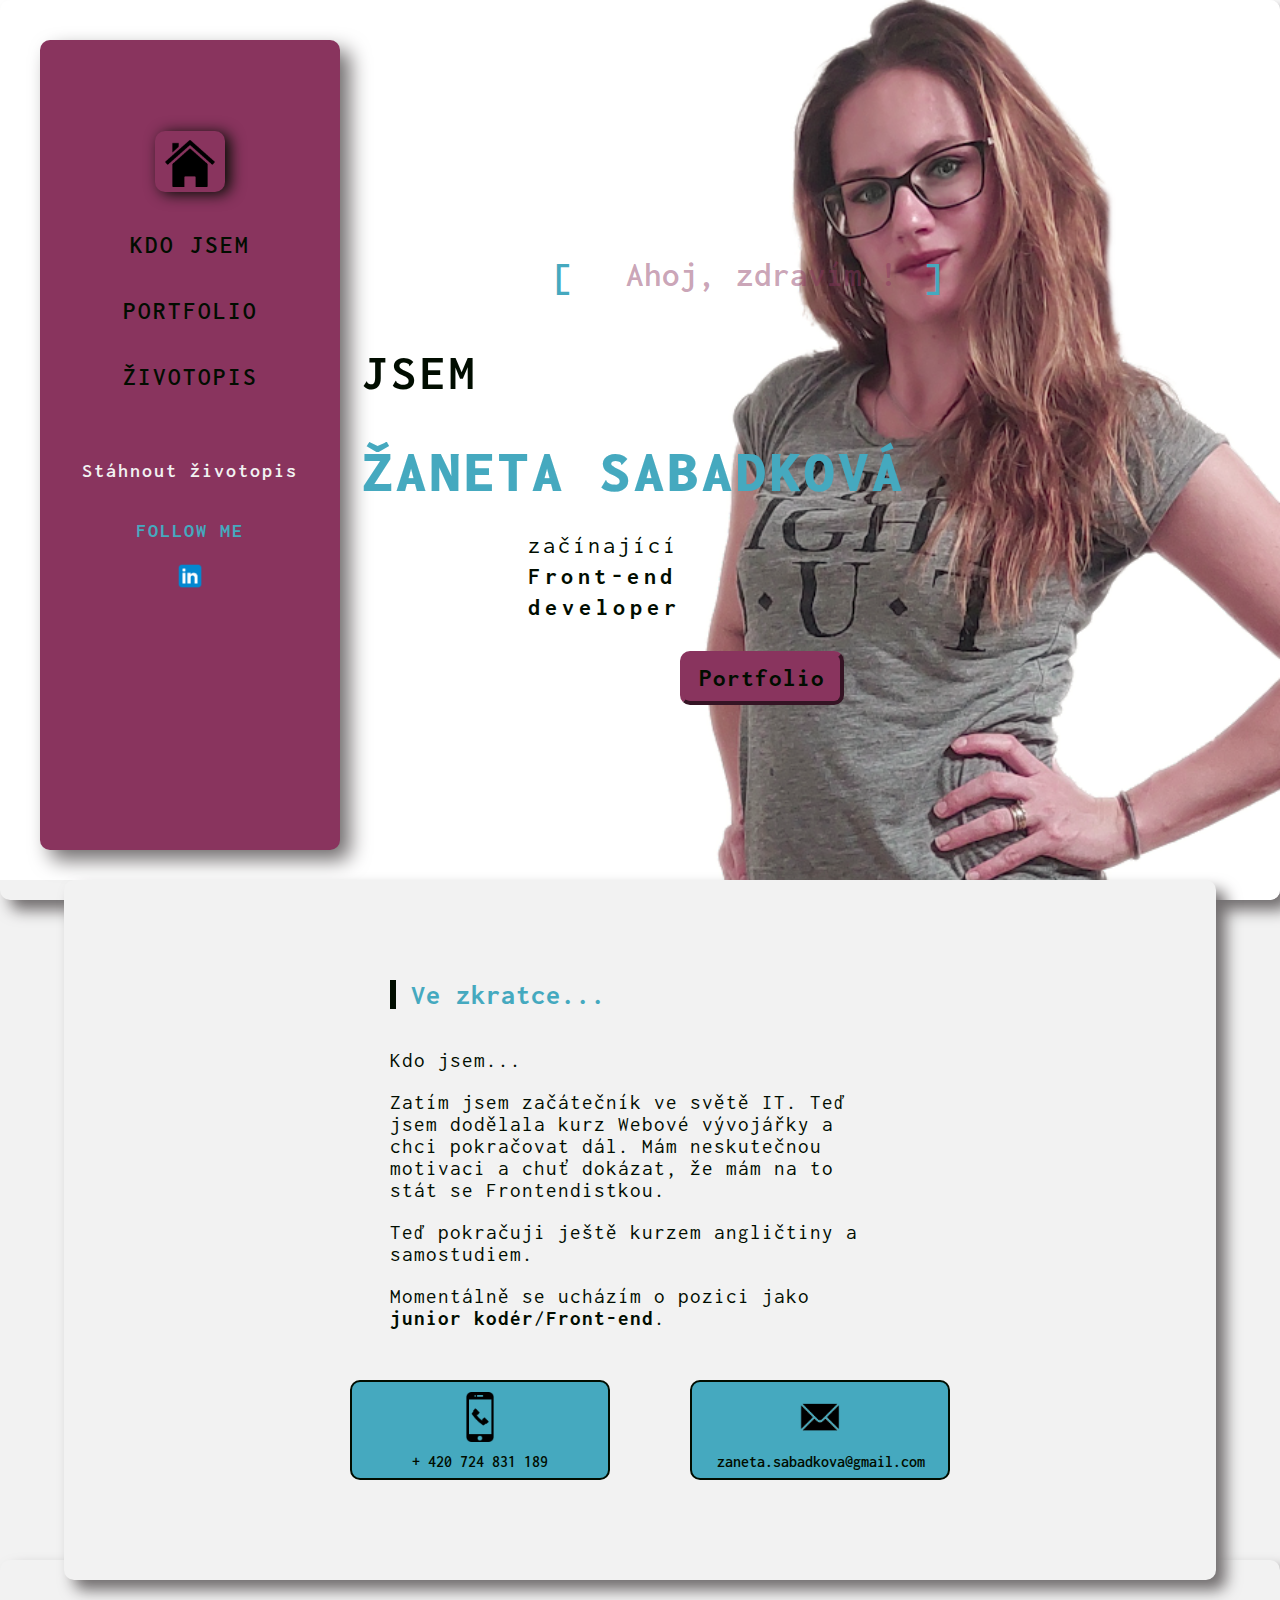
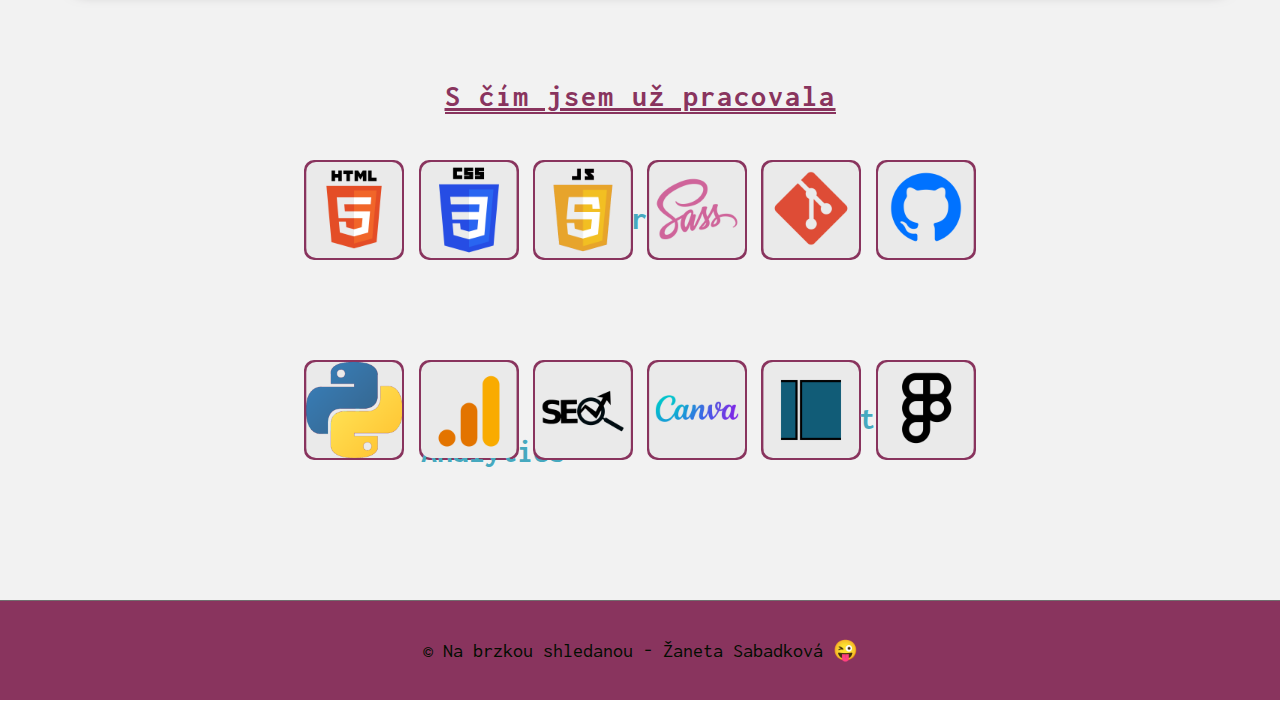
==== commit 0a6a564d: "portfolio - první dokončení - lze dát na web-přidání sitemapy" ====
--- a/index.html
+++ b/index.html
@@ -1,6 +1,16 @@
 <!DOCTYPE html>
 <html lang="cs">
 <head>
+    <!-- Global site tag (gtag.js) - Google Analytics -->
+<script async src="https://www.googletagmanager.com/gtag/js?id=G-T6FFXGZTF4"></script>
+<script>
+  window.dataLayer = window.dataLayer || [];
+  function gtag(){dataLayer.push(arguments);}
+  gtag('js', new Date());
+
+  gtag('config', 'G-T6FFXGZTF4');
+</script>
+
     <meta charset="UTF-8">
     <meta http-equiv="X-UA-Compatible" content="IE=edge">
     <meta name="viewport" content="width=device-width, initial-scale=1.0">
@@ -22,7 +32,7 @@
                    
                 </ul>    
             </nav>
-            <img src="IMG/my_foto2.png" alt="" class="foto_mobil"> 
+ 
             <a href="documenty/Zaneta_Sabadkova_CV.pdf" download="Zaneta_Sabadkova_CV.pdf" class="cv"> Stáhnout životopis</a>
             <p class="follow">follow me</p>
             <a href="https://www.linkedin.com/in/žaneta-sabadková-56542b213/" target="_blank"><img class = "socMedia "src="IMG/icons/linkedin.png" alt="odkaz na Linkedin"> </a>
@@ -45,9 +55,13 @@
                         </ul>
                     </div>
                 </div>
+
+
+                <img src="IMG/my_foto2.png" alt="" class="foto_mobil">
+
                 
-                <h1 class="name">jsem <span class="color_name"><br>
-                    <strong>Žaneta&nbsp;Sabadková</strong></span></h1>
+                <h2 class="name Iam">jsem </h2>
+                <h2 class="name myName"><strong>Žaneta&nbsp;Sabadková</strong></h2>
 
                 <div class="begin_front"> 
                     <p class="text one"> začínající </p>
@@ -73,13 +87,19 @@
                     <div class="phoneNumber"> 
                         <a href="tel:+420724831189"><img class= "phone" src="IMG/phone.png" 
                         alt="telefonní číslo"></a><br>
-                        <a href="tel:+420724831189">+ 420 724 831 189</a>
+                        
+                        <div class="text_number">
+                            <a href="tel:+420724831189">+ 420 724 831 189</a>
+                        </div>
                     </div>
 
                     <div class="email"> 
                         <a href="mailto:zaneta.sabadkova@gmail.com"><img class= "mail" src="IMG/mail.png" 
                         alt="Email"></a>
-                        <a href="mailto:zaneta.sabadkova@gmail.com">zaneta.sabadkova@gmail.com</a>
+                        
+                        <div class="text_mail"> 
+                            <a href="mailto:zaneta.sabadkova@gmail.com">zaneta.sabadkova@gmail.com</a>
+                        </div>
                     </div>
                 
             </article>
@@ -97,14 +117,21 @@
                     <div class="card">
                         <h1>HTML</h1>
                     </div>
-                    <img src="IMG/icons/html.png" alt="">
+                    <img src="IMG/icons/html.png" alt="HTML">
                 </div>
 
                 <div class="cardfull"> 
                     <div class="card">
                         <h1>CSS</h1>
                     </div>
-                    <img src="IMG/icons/CSS.png" alt="">
+                    <img src="IMG/icons/CSS.png" alt="CSS">
+                </div>
+
+                <div class="cardfull">
+                    <div class="card">
+                        <h1>JavaScript</h1>
+                    </div> 
+                    <img src="IMG/icons/JS.png" alt="JavaScript">       
                 </div>
 
                 <div class="cardfull">
@@ -112,7 +139,7 @@
                     <div class="card">
                         <h1>SCSS</h1>
                     </div> 
-                    <img src="IMG/icons/SCSS.png" alt="">       
+                    <img src="IMG/icons/SCSS.png" alt="SCSS">       
                 </div>
 
                 <div class="cardfull"> 
@@ -120,7 +147,7 @@
                     <div class="card">
                         <h1>GIT</h1>
                     </div>
-                    <img src="IMG/icons/GIT.png" alt="">        
+                    <img src="IMG/icons/GIT.png" alt="GIT">        
                 </div>
 
                 <div class="cardfull">
@@ -128,45 +155,51 @@
                     <div class="card">
                         <h1>GITHUB</h1>
                     </div>
-                    <img src="IMG/icons/GITHUB.png" alt="">        
+                    <img src="IMG/icons/GITHUB.png" alt="GitHub">        
                 </div>
             </article>
 
             <article class="skill">
-                <div class="cardfull">
-                    
+                <div class="cardfull">                    
+                    <div class="card">
+                            <h1>Python</h1>
+                        </div> 
+                        <img src="IMG/icons/python.png" alt="Python">       
+                    </div>
+                    
+                <div class="cardfull">    
                     <div class="card">
                         <h1>Google Analytics</h1>
                     </div>
-                    <img src="IMG/icons/GA.png" alt="">        
-                </div>
-                <div class="cardfull">
-                    
+                    <img src="IMG/icons/GA.png" alt="Google Analytics">        
+                </div>
+
+                <div class="cardfull">
                     <div class="card">
                         <h1>SEO</h1>
                     </div>
-                    <img src="IMG/icons/SEO.png" alt="">        
-                </div>
-                <div class="cardfull"> 
-                    
+                    <img src="IMG/icons/SEO.png" alt="SEO">        
+                </div>
+
+                <div class="cardfull"> 
                     <div class="card">
                         <h1>Canva</h1>
                     </div>
-                    <img src="IMG/icons/Canva.png" alt="">        
+                    <img src="IMG/icons/Canva.png" alt="Canva">        
                 </div>
                 <div class="cardfull"> 
                     
                     <div class="card">
                         <h1>ShotCut</h1>
                     </div>
-                    <img src="IMG/icons/Shotcut.png" alt="">        
+                    <img src="IMG/icons/Shotcut.png" alt="ShotCut">        
                 </div>
                 <div class="cardfull">
                     
                     <div class="card">
                         <h1>Figma</h1>
                     </div>        
-                    <img src="IMG/icons/Figma.png" alt="">
+                    <img src="IMG/icons/Figma.png" alt="Figma">
                 </div>
             
         </article>
--- a/CSS/style.css
+++ b/CSS/style.css
@@ -8,23 +8,117 @@
   font-family: "Inconsolata", monospace;
 }
 
-header {
-  width: 100vw;
-  height: 150px;
-  background-color: #F2F2F2;
-  position: absolute;
-  background-color: rgba(137, 52, 94, 0.4549019608);
-}
-
-.headline {
-  position: absolute;
-  width: 1000px;
-  margin-left: 340px;
-  line-height: 150px;
-  text-align: center;
+.menu {
+  position: absolute;
+  width: 300px;
+  height: 90vh;
+  background-color: #89345e;
+  margin-top: 40px;
+  margin-left: 40px;
+  box-shadow: 10px 10px 20px #716D6E;
+  border-radius: 10px;
+}
+
+.slozka_close, .slozka_open {
+  width: 40px;
+  position: absolute;
+  margin-top: 20px;
+  margin-left: 20px;
+  cursor: pointer;
+  display: none;
+}
+
+.navigace {
+  height: 300px;
+  margin-top: 100px;
+}
+
+.navigace img {
+  width: 50px;
+}
+
+.navigace li {
+  margin-top: 40px;
+  list-style-type: none;
+  text-align: center;
+}
+
+.navigace a {
+  text-decoration: none;
+  font-weight: 600;
+  color: #010D00;
+  font-size: 25px;
+  text-transform: uppercase;
   letter-spacing: 2px;
-  font-size: 50px;
-  color: #89345e;
+}
+
+.active {
+  box-shadow: 5px 2px 15px #010D00;
+  padding: 5px 10px;
+  border-radius: 10px;
+}
+
+.active_house {
+  box-shadow: 5px 2px 15px #010D00;
+  padding-top: 35px;
+  padding-left: 10px;
+  padding-right: 10px;
+  border-radius: 10px;
+}
+
+.cv {
+  position: absolute;
+  display: inline-block;
+  width: 100%;
+  text-align: center;
+  font-size: 20px;
+  font-weight: 600;
+  text-decoration: none;
+  background-color: #89345e;
+  color: #F2F2F2;
+  letter-spacing: 2px;
+  margin-top: 20px;
+}
+
+.follow {
+  color: #45A9BF;
+  letter-spacing: 2px;
+  text-align: center;
+  text-transform: uppercase;
+  font-weight: 700;
+  font-size: 20px;
+  margin-top: 80px;
+}
+
+.socMedia {
+  margin-top: 20px;
+  width: 30px;
+  margin-left: 135px;
+}
+
+.socMedia_responzivita {
+  display: none;
+}
+
+.title_name {
+  width: 800px;
+  height: 450px;
+  margin-left: 122px;
+  position: absolute;
+  top: 50%;
+  left: 50%;
+  transform: translate(-50%, -50%);
+}
+
+.title {
+  position: absolute;
+  width: 800px;
+  height: 650px;
+  color: #010D00;
+  display: flex;
+  flex-direction: column;
+  align-items: center;
+  justify-content: space-evenly;
 }
 
 .index {
@@ -45,118 +139,6 @@
   display: none;
 }
 
-.menu {
-  position: absolute;
-  width: 300px;
-  height: 90vh;
-  background-color: #89345e;
-  margin-top: 40px;
-  margin-left: 40px;
-  box-shadow: 10px 10px 20px #716D6E;
-  border-radius: 10px;
-}
-
-.slozka_close, .slozka_open {
-  width: 40px;
-  position: absolute;
-  margin-top: 20px;
-  margin-left: 20px;
-  cursor: pointer;
-  display: none;
-}
-
-.navigace {
-  height: 300px;
-  margin-top: 100px;
-}
-
-.navigace img {
-  width: 50px;
-}
-
-.navigace li {
-  margin-top: 40px;
-  list-style-type: none;
-  text-align: center;
-}
-
-.navigace a {
-  text-decoration: none;
-  font-weight: 600;
-  color: #010D00;
-  font-size: 25px;
-  text-transform: uppercase;
-  letter-spacing: 2px;
-}
-
-.active {
-  box-shadow: 5px 2px 15px #010D00;
-  padding: 5px 10px;
-  border-radius: 10px;
-}
-
-.active_house {
-  box-shadow: 5px 2px 15px #010D00;
-  padding-top: 35px;
-  padding-left: 10px;
-  padding-right: 10px;
-  border-radius: 10px;
-}
-
-.cv {
-  position: absolute;
-  display: inline-block;
-  font-weight: 600;
-  text-decoration: none;
-  background-color: #89345e;
-  font-size: 20px;
-  color: #F2F2F2;
-  letter-spacing: 2px;
-  margin-left: 40px;
-  margin-top: 20px;
-}
-
-.follow {
-  color: #45A9BF;
-  letter-spacing: 2px;
-  text-align: center;
-  text-transform: uppercase;
-  font-weight: 700;
-  font-size: 20px;
-  margin-top: 80px;
-}
-
-.socMedia {
-  margin-top: 20px;
-  width: 30px;
-  margin-left: 135px;
-}
-
-.socMedia_responzivita {
-  display: none;
-}
-
-.title_name {
-  width: 800px;
-  height: 450px;
-  margin-left: 122px;
-  position: absolute;
-  top: 50%;
-  left: 50%;
-  transform: translate(-50%, -50%);
-}
-
-.title {
-  position: absolute;
-  width: 800px;
-  height: 650px;
-  color: #010D00;
-  display: flex;
-  flex-direction: column;
-  align-items: center;
-  justify-content: space-evenly;
-}
-
 .animation {
   height: 40px;
   overflow: hidden;
@@ -185,7 +167,7 @@
 
 .hi:after, .hi:before {
   position: absolute;
-  top: 11%;
+  top: 5%;
   color: #45A9BF;
   font-size: 40px;
   line-height: 40px;
@@ -278,19 +260,24 @@
   }
 }
 .name {
-  font-size: 60px;
+  width: 100%;
   text-transform: uppercase;
   letter-spacing: 4px;
+  margin-top: -30px;
+}
+
+.Iam {
+  font-size: 50px;
+  margin-top: 20px;
+  margin-bottom: 40px;
+  color: #010D00;
+}
+
+.myName {
+  font-size: 60px;
   color: #45A9BF;
-  text-align: center;
-  margin-top: -30px;
-  margin-bottom: 20px;
-}
-
-.color_name {
-  color: #010D00;
   -webkit-text-stroke-width: 0.1px;
-  -webkit-text-stroke-color: #010D00;
+  -webkit-text-stroke-color: #45A9BF;
 }
 
 .foto_mobil {
@@ -302,10 +289,30 @@
   letter-spacing: 2px;
 }
 
+.text {
+  display: inline-block;
+  width: 100%;
+  font-size: 24px;
+  letter-spacing: 3px;
+  margin-top: 0px;
+  text-align: left;
+}
+
+.two {
+  width: 100%;
+  letter-spacing: 4.5px;
+  margin-top: 5px;
+  margin-bottom: 5px;
+}
+
+.three {
+  letter-spacing: 5px;
+}
+
 .btn_port {
   display: inline-block;
   text-decoration: none;
-  margin-bottom: 90px;
+  margin-bottom: 140px;
   font-size: 25px;
   color: #010D00;
   font-weight: 700;
@@ -326,12 +333,6 @@
   height: 1320px;
   width: 100%;
   margin-top: -20px;
-}
-
-.port, .who, .curiculum {
-  background-color: #F2F2F2;
-  height: 1520px;
-  width: 100vw;
 }
 
 .prolog {
@@ -421,6 +422,7 @@
   letter-spacing: 2px;
   font-size: 30px;
   border-bottom: 2px solid #89345e;
+  text-decoration: underline;
 }
 
 .skills {
@@ -472,6 +474,30 @@
 .cardfull img:hover {
   -webkit-clip-path: polygon(0 0, 100% 0, 100% 100%, 100% 0);
           clip-path: polygon(0 0, 100% 0, 100% 100%, 100% 0);
+}
+
+header {
+  width: 100vw;
+  height: 150px;
+  position: absolute;
+  background-color: rgba(137, 52, 94, 0.4549019608);
+}
+
+.headline {
+  position: absolute;
+  width: 1000px;
+  margin-left: 340px;
+  line-height: 150px;
+  text-align: center;
+  letter-spacing: 2px;
+  font-size: 50px;
+  color: #89345e;
+}
+
+.who {
+  background-color: #F2F2F2;
+  height: 1525px;
+  width: 100vw;
 }
 
 main h1 {
@@ -518,6 +544,12 @@
   margin-left: -30px;
 }
 
+.port {
+  background-color: #F2F2F2;
+  height: 1220px;
+  width: 100vw;
+}
+
 .preview {
   width: 70%;
   margin-left: 380px;
@@ -623,6 +655,12 @@
   letter-spacing: 1px;
 }
 
+.curiculum {
+  background-color: #F2F2F2;
+  height: 1720px;
+  width: 100vw;
+}
+
 .icon {
   width: 50px;
   margin-left: -60px;
@@ -655,21 +693,24 @@
 
 h3 {
   color: #89345e;
-  margin-top: 20px;
+  margin-top: 24px;
   margin-bottom: 20px;
   text-decoration: underline;
   font-size: 20px;
+  text-align: center;
 }
 
 h4 {
   margin-bottom: 10px;
   font-size: 18px;
+  text-align: center;
 }
 
 .popis {
   line-height: 25px;
   margin-top: 40px;
   font-size: 17px;
+  text-align: center;
 }
 
 .document {
@@ -679,12 +720,23 @@
   margin-right: 20px;
 }
 
+.certifications {
+  display: flex;
+  flex-direction: column;
+}
+
 .certifications a {
-  font-size: 15px;
-  color: #45A9BF;
+  font-size: 18px;
   font-weight: 600;
   margin-left: 20px;
-  margin-top: -30px;
+  line-height: 20px;
+}
+
+.document {
+  width: 40px;
+  margin-top: 10px;
+  margin-left: 0px;
+  margin-right: 20px;
 }
 
 footer {
--- a/CSS/query.css
+++ b/CSS/query.css
@@ -32,7 +32,8 @@
 
 }
 
-@media only screen and (max-width: 1100px){  
+/* *********************************************************************************************************************************************************************************************************** */
+@media only screen and (max-width: 1024px){  
   .navigace{
       margin-top: 60px;     
   }
@@ -41,65 +42,97 @@
       height: 1320px;
       width: 100%;
       margin-top: -20px;
-  }
+    }
+
+    .title_name{
+        width: 680px;
+        height: 100vh;
+        margin-left: 180px;
+    }
+    
+    .title{
+        position: absolute;
+        width: 100%;
+        height: 100%;  
+        display: flex;
+        flex-direction: column;
+        justify-content: space-around;
+    align-items: flex-start;      
+    }
+
+    .animation{
+        display: none;
+    }
 
     .content_animation {
         display: none;
     }
 
     .name{
-      font-size: 35px;
-      letter-spacing: 4px;
-      text-align: left;
-      margin-top: -200px;
-      margin-left: -200px;
-  }
+        width: 100%;
+        letter-spacing: 2px;
+        margin-top: 0px;
+        margin-left: 20px;
+    }
+
+    .Iam{
+        font-size: 40px;
+        margin-top: 120px;
+    
+    }
+
+    .myName{
+        font-size: 50px;
+    }
 
   
     .begin_front{
+        width: 150px;
+        height: 150px;
+        position: relative;
         display: flex;
-        flex-direction: column-reverse;
+        flex-direction: column;
         justify-content: center;
-        align-items: flex-start;
-        margin-top:0px;
+        align-items: center;
+        margin-left: 120px;
     }
   
     .text{
         font-size: 22px;
+        letter-spacing: 1px;
+        margin-top: 0px;
+        text-align: center;
+    }
+
+    .two{
         letter-spacing: 2px;
-        margin-top: -50px;
-        margin-left: -200px;
-        text-align: center;
-    }
-  
-  .developer{
-    display: block;
-    margin-left: 145px;
-    margin-top: 10px;
-  }
-
-  .btn_port{
-      margin-bottom: 160px;
-      margin-left: -280px;
-      font-size: 25px;
-  
-  }
-  
-  .btn_port:hover{
-      border-style: inset;
-  }
-
-  .prolog{
-    position: relative;
-    border-radius: 10px;
-    display: flex;
-    flex-direction: row;
-    justify-content: center;
-    width: 80%;
-    height: 700px;
-    margin: 0 auto;
-    z-index: 1;
-}  
+        padding-top: -30px;
+        padding-bottom: -30px;
+    }
+
+    .three{
+        letter-spacing: 2.5px;
+    }
+
+    .btn_port{
+        position: relative;
+        margin-bottom: 90px;
+        margin-left: 120px;
+        font-size: 25px;
+    } 
+
+    .prolog{
+        position: relative;
+        border-radius: 10px;
+        display: flex;
+        flex-direction: row;
+        justify-content: center;
+        width: 80%;
+        height: 700px;
+        margin: 0 auto;
+        z-index: 1;
+    }
+
       /***************************** nadpisy */
     .headline{ 
         position: absolute;
@@ -110,26 +143,130 @@
         font-size: 50px;
     }
 
+    /* *********************************menu */
+    .menu{
+        margin-top: 20px;
+    }
+
+    .navigace img{
+        width: 40px;
+    }
+    
+    .navigace li{
+        margin-top: 30px;  
+    }
+    
+    .navigace a{
+        font-size: 22px;
+        text-transform: uppercase;
+        letter-spacing: 2px;
+    }
+
+    .active_house{
+        padding-top: 30px;      
+    } 
+
+    .cv{
+        margin-top: -40px;
+        font-size: 18px;
+    }
+
+    .follow{
+        font-size: 20px;
+        margin-top: 0px;
+    }
+
+    .socMedia{
+        margin-top: 20px;
+        width: 35px;
+        margin-left: 135px;
+    
+    }
+
+    /****************************************************** WHOARE */
+    .who{
+        height: 1500px;
+        width: 100%;        
+    }
+
+    main h1{
+        margin-bottom: 20px;
+        text-align: center;
+        margin-top: 50px;       
+    }
+
+    /* .row{
+        width: 55%;
+    } */
+
+    .name_who_are{
+        font-size: 37px;
+    }
+
+    .title_who_are{
+        width: 90%;
+        margin: 30px auto;
+        font-size: 16px;
+        text-align: center;   
+    }     
+
+    .text_who_are{
+        font-size: 17px;
+        line-height: 21px;
+    }
+
+    .my_foto_front{
+        width: 450px;
+        margin-top: 1038px;
+    
+    }
+
+    
+    /*********************************************** portfolio */
+    .port{
+        /* height: 1000px; */
+        width: 100vw;  
+    }
+    .preview{
+        max-width: 60%;
+    }
+
+    .flip-box, .preview-content, .title-front{
+        width: 250px;
+        height: 180px;
+    }
+
+    .port{
+        height: 1000px;
+        width: 100%;
+        
+    }
+
     /******************************** Životopis */
     .curiculum{        
-        height: 1900px;
+        height: 2600px;
         width: 100vw;
         
     }
     .row{
-        width: 70%;
-        margin-left: 380px;
-        height: 1000px;
-        position: absolute;
-        margin-top: 150px;
+        width: 60%;
+        /* margin-left: 380px; */
         
     }
 
     .work{
         width: 100%;
-        margin-left: 10px;
-        
-    }
+        margin-top: 10px;        
+    }
+
+    .col{
+        margin: 0;
+    }
+
+    .textCV{
+        margin-top: 50px;
+       
+     }
     
     .kurz{
         margin-top: 80px;
@@ -140,26 +277,24 @@
         margin-left:0px;    
     }
 
-    h2{
-        font-size: 20px;
-        text-align: center;
-        width: 200px;    
+    h3{
+        font-size: 22px;
+        margin-top: 50px;
+        /* text-align: center; */
+        /* width: 200px;     */
     }
     
     h4{
         margin-bottom: 5px;
+        /* text-align: center; */
     }
     
     .popis{
         line-height: 22px;
         margin-top: 20px;
-        font-size: 17px;
-    }
-
-  
+    } 
     
     .document{
-        width: 40px;
         margin-top: 50px;        
     }
 
@@ -169,263 +304,439 @@
     }
     
     .certifications a{
+        font-size: 17px;
+    }   
+  
+}
+/* ************************************************************************************************************************************************************************************************************* */
+@media only screen and (max-width: 768px){
+     /* *********************************menu */
+    .menu{
+        width: 200px;
+        margin-top: 10px;
+    }
+
+    .navigace img{
+        width: 35px;
+    }
+    
+    .navigace li{
+        margin-top: 25px;  
+    }
+    
+    .navigace a{
         font-size: 20px;
-        font-weight: 600;
+    }
+
+    .active_house{
+        padding-top: 25px;      
+    } 
+
+    .cv{
+        margin-top: -80px;
+        font-size: 16px;
+    }
+
+    .follow{
+        font-size: 18px;
+        margin-top: 0px;
+    }
+
+    .socMedia{
+        margin-top: 20px;
+        width: 35px;
+        margin-left: 85px;
+    
+    }
+
+      /* ***********************************INDEX */
+    
+    .index{
+        width: 100vw;
+        height: 100vh; 
+        background: url(../IMG/my_foto.png);
+        background-position: right;
+        background-attachment: fixed;
+        background-repeat: no-repeat;
+        background-size: contain;
+        position: relative;
+        box-shadow: 0px 0px 0px;
+        border-radius: 10px;
+    }
+
+    .title_name{
+        width: 490px;
+        height: 100%;
+        margin-left: 140px;
+    }
+
+    .main_index{
+        width: 100%;
+        height: 1120px;
+    }   
+
+    .name{
+        width: 100%;
+        letter-spacing: 2px;
+        margin-top: 0px;
         margin-left: 20px;
-        margin-top: 0px;
-    }
-
-    /*********************************************** portfolio */
-    .preview{
-        margin-left: 380px;
+    }
+
+    .Iam{
+        font-size: 30px;
+        margin-top: 170px;
+    
+    }
+
+    .myName{
+        font-size: 40px;
+        margin-top: 0px;
+    }
+  
+    .begin_front{
+        width: 150px;
+        height: 150px;
+        position: relative;
+        display: flex;
+        flex-direction: column;
+        justify-content: center;
+        align-items: center;
+        margin-left: 0px;
+    }
+  
+    .text{
+        font-size: 22px;
+        letter-spacing: 1px;
+        margin-top: 0px;
+        text-align: center;
+    }
+
+    .two{
+        letter-spacing: 2px;
+        padding-top: -30px;
+        padding-bottom: -30px;
+    }
+
+    .three{
+        letter-spacing: 2.4px;
+    }
+
+    .btn_port{
+        position: relative;
+        margin-bottom: 60px;
+        margin-left: 120px;
+        font-size: 25px;
+    } 
+
+    .prolog{
+        height: 600px;
+    }
+
+    .prolog_about_me h1{
+        margin-top: 80px;
+        font-size: 26px;
+        letter-spacing: 0px;
+    }
+
+    .prolog_about_me p{
+        margin-top: 20px;
+        letter-spacing: 0px;
+        font-size: 19px;
+    }
+
+    .phone, .mail{
+        width: 100px;
+        border: 2px solid #010D00;
+        border-radius: 10px;
+        padding: 10px 25px;
+        background-color: #45A9BF;  
+        margin-top: -100px;  
+    }
+
+    .phone{
+        margin-left: 150px;
+    }
+
+    .mail{
+        margin-right: 50px;
+    }
+
+    .phoneNumber, .email{ 
+        width: 0px;
+        height: 0px;
+        padding: 0px 0px;
+        border: 2px solid #f2f2f2;
+    }
+
+    .text_number, .text_mail{
+        display: none;
+    }
+
+    /* **********************************skills */
+    .WhichIWork{
+        margin-top: 10px;
+    }
+
+    
+    .skills{
+        height: 550px;     
+    }
+
+    .skill{
+        width: 600px;
+        margin-top: 80px;
+    }
+
+    .cardfull{
+        width: 80px;
+        height: 80px;
+    }
+
+    .card{
+        display: none;
+    }
+
+   /***************************** nadpisy */
+    .headline{ 
+        max-width: 67%;
+        margin-left: 250px;
+        line-height: 149px;    
+        font-size: 40px;
+    }
+
+  
+    /****************************************************** WHOARE */
+    .who{
+        height: 1600px;
+        max-width: 100%;       
+    }
+  
+    main h1{
+        margin-bottom: 20px;
+        text-align: center;
+        margin-top: 50px;    
+    }
+  
+    .row{
+        margin-left: 280px;
         width: 55%;
-        height: 500px;        
-    }
-
-    .flip-box, .preview-content, .title-front{
-        background-color: transparent;
-        width: 250px;
-        height: 180px;
-    }
-
-    .port{
-        height: 1000px;
-        width: 100%;
-        
-    }
-    /**************************** WHOARE */
-    .who{
-        height: 1700px;
-        width: 100%;        
-    }
-
-    .row{
-        width: 55%;
-    }
-
+    }
+  
     .name_who_are{
         font-size: 37px;
     }
-
-    .title_who_are{
-        margin-top: 40px;
-        margin-bottom: 40px;
-        padding: 20px 0;
-        border-radius: 5px;
-        font-size: 16px;
-        width: 600px;
-        text-align: center;    
-    } 
-
-     .text_who_are{
+  
+    .text_who_are{
         font-size: 17px;
         line-height: 21px;
     }
-
-    
-
+  
+    .title_who_are{
+        max-width: 90%;
+        font-size: 16px;
+        text-align: center; 
+        margin: 30px auto;   
+    }     
+  
     .my_foto_front{
-        width: 450px;
+        width: 350px;
         margin-top: 1238px;
-    
-    }
-    
-  
-}
-
-
-
-@media only screen and (max-width: 990px){
+      
+    }
+  
+      
+      /*********************************************** portfolio */
+        .port{
+            height: 800px;
+            width: 100vw;  
+        }
+        
+      .preview{
+            max-width: 60%;
+            margin-left: 280px;
+      }
+  
+      .flip-box, .preview-content, .title-front{
+          width: 200px;
+          height: 130px;
+      }
+  
+      /******************************** Životopis */
+    .curiculum{        
+        height: 2600px;
+        width: 100vw;
+    }
+      
+    .row{
+        width: 60%;
+        /* margin-left: 380px; */
+    }
+  
+    .work{
+        width: 100%;
+        margin-top: 10px;        
+    }
+  
+    .col{
+        margin: 0;
+    }
+  
+    .textCV{
+        margin-top: 50px;
+    }
+      
+    .kurz{
+        margin-top: 80px;
+    }
+  
+    .icon{
+        width: 35px;
+        margin-left:0px;    
+    }
+  
+    h3{
+        font-size: 22px;
+        margin-top: 50px;
+        /* text-align: center; */
+        /* width: 200px;     */
+    }
+      
+    h4{
+        margin-bottom: 5px;
+        /* text-align: center; */
+    }
+      
+    .popis{
+        line-height: 22px;
+        margin-top: 20px;
+    } 
+      
+    .document{
+        margin-top: 50px;        
+    }
+  
+    .certifications{
+        display: flex;
+        flex-direction: column;
+    }
+      
+    .certifications a{
+        font-size: 18px;
+    }   
+    
+}
+
+@media only screen and (max-width: 425px){
+    .animation{
+        display: none;
+    }
+
+    .title_name{
+        width: 100%;
+        height: 500px;
+        margin-left: 0px;
+    }
+    
+    .title{
+        width: 100%;
+        height: 500px;       
+    }
+
     .index{
-        width: 100vw;
-        height: 120vh;
-        box-shadow: 0px 0px 0px;
-    }
-    
-
-    .navigace img{
-        width: 30px;
-    }
-
-    .navigace li{
-        margin-top: 30px;
-        list-style-type: none;
-        text-align: center;    
-    }
-    
-    .navigace a{
-        font-size: 20px;
-    }
-
-    .active_house{
-        padding-top: 15px;
-    } 
-    
-
-    .main_index{
-        height: 1320px;
-        width: 100%;
-        margin-top: -20px;
-    }
-
-    .name{
-        font-size: 35px;
-        margin-top: -240px;
-        margin-left: -60px;
-        letter-spacing: 4px;
-        text-align: left;
-    }
-  
-    
-    .begin_front{
-      display: flex;
-      flex-direction: column-reverse;
-      justify-content: center;
-      margin-bottom: 250px;
-  }
-    
-    .text{
-        font-size: 22px;
-        letter-spacing: 2px;
-        margin-top: -50px;
-        margin-left: -200px;
-        text-align: center;
-    }
-
-    .cv{
-        display: none;
-    }
-
-    .btn_port{
-        display: none;       
-    
-    }
-
-    .prolog{
-        height: 650px;
-    }
-    .prolog_about_me h1{
-        font-size: 26px;
-        margin-top: 80px;
-    }
-
-    .prolog_about_me p{
-        font-size: 17px;
-    }
-
-    .phone, .mail{
-        width: 30px;
-        margin-bottom: 8px;
-        
-    }
-    
-    .phoneNumber, .email{
-        width: 240px;
-        height: 80px;
-        margin-top: 400px;
-    }
-    /******************************************************* SKILY */
-    
-    .skills{
-        box-shadow: 0px 0px 0px;
-    }
-
-    /****************************************************** HEADLINE*/
-    .headline{ 
-        width: 574px;       
-    }
-
-    /* *****************************************************WHOARE */
-    main h1{
-        margin-top: 60px;
-       
-    }
-
-    .follow{
-        margin-top: -80px;
-    }
-
-    
-    .socMedia{
-        width: 40px;
-    }
-
-    .title_who_are{
-        width: 100%; 
-    } 
-
-    /*************************************************** PORTFOLIO */
-    .flip-box, .preview-content, .title-front{ 
-        width: 200px;
-        height: 140px;     
-    }
-
-}
-
-@media only screen and  (max-width: 850px){
-    
-    .name{
-        font-size: 30px;
-    }  
-    
-    .begin_front{
-      display: flex;
-      flex-direction: column-reverse;
-      justify-content: center;
-      margin-bottom: 250px;
-  }
-    
-    .text{
-        margin-top: -50px;
-        margin-left: -100px;
-    }
-
-    .prolog{
-        width: 100%;
-        height: 550px;
-        box-shadow: 0px 0px 0px;
-    }
-
-}
-
-@media only screen and (max-width: 710px){
-    .headline{
-        display: none;
-    }
-
-    .menu{
-        position: relative;
-        left: 0;
-        top: 0;
-        width: 85vw;
-        height: 15vh;
-        margin-top: -40px;
-        margin-left: 20px;
-    }
-
-    .index{ 
+        width: 100%;
+        height: 100vh; 
         background: #f2f2f2; 
         box-shadow: 0px 0px 0px #f2f2f2;
-        border-radius: 0px;    
-    }
-    
+        border-radius: 0px;
+    }
+    /*************************************************** menu */
+    .menu{
+        position: absolute;
+        display: inline-block;
+        width: 100%;
+        height: 80px;
+        margin-top: 0px;
+        margin-left: 0px;
+        border-radius: 0px 0px;
+        box-shadow: 0px 0px 0px;
+    
+    }
+
     .slozka_close{
         display: block;
+        margin-left: 40px;
     }
 
     .slozka_close, .slozka_open{
-        margin-top: 15px;
-    }
-
+        margin-top: 17px;
+    }
+    /* **********************************responzivní index */
+   .name{
+        width: 100%;
+        font-size: 35px;
+        text-align: center;
+        margin-top: 0px;
+        margin-left: 0px;
+    }
+
+    .Iam{
+        font-size: 30px;
+        margin-top: 0px;
+    
+    }
+
+    .myName{
+        font-size: 40px;
+        margin-top: -80px;
+    }
+
+    .foto_mobil{
+        display: block;
+        position: absolute;   
+        width: 200px;     
+        left: 50%;
+        top: 50%;
+        transform: translate(-50%, -50%);
+         margin-top: 0px;
+    }
+
+    .begin_front{
+        width: 100%;
+        display: flex;
+        flex-direction: column;
+        justify-content: center;
+        align-items: center;
+        margin-top: 150px;
+        margin-left: 0px;
+    }
+  
+    .text{
+        font-size: 18px;
+        letter-spacing: 1px;
+        margin-top: 5px;
+        text-align: center;
+    }
+
+    .two{
+        letter-spacing: 2px;
+        padding-top: 5px;
+        padding-bottom: 5px;
+    }
+
+    .three{
+        letter-spacing: 2.4px;
+    }
+
+/* **********************************************responzivní menu */
     .navigace ul{
         position: absolute;
         display: inline-block;
         z-index: 999;
         background-color: #45A9BF;
-        top: -550px;
+        top: -600px;
         bottom: 0;
         width: 100%;
-        height: 72vh;
+        height: 50vh;
         border-radius: 10px;
         text-align: center;
         transition: all 0.7s;  
@@ -436,306 +747,138 @@
         margin-top: 50px;    
     }
 
-    .name{
+    /* *******************************************headline */
+    header{
+        width: 100%;
+        height: 100px;
+    }
+
+    .headline{ 
+        display: none;
+    }
+
+    .socMedia{ 
         position: absolute;
-        top: 300px;
-        left: 120px;
-        text-align: center;
-        font-size: 34px;
-    }
-
-    .foto_mobil{
-        display: inline-block;
-        position: absolute;        
-        left: 50%;
-        transform: translate(-50%);
-        margin-top: -80px;
-        width: 220px;
-        border-radius: 10px;
-    }
-
-    .begin_front{
+        width: 40px;        
+        bottom: 10px;
+        right: 20px;       
+    }
+
+    .cv{
+        display: none;
+    }
+    
+    .follow{
+        display: none;
+    }
+    
+    .btn_port{
+        display: none;
+    }
+
+/**************************************** main INDEX */
+    .main_index{
+        height: 950px;
+        width: 100%;
+   }
+
+    .prolog{
+        height: 500px;
+        box-shadow: 0px 0px 0px #f2f2f2;
+        margin-top: 0px;
+    }
+
+    .prolog_about_me{
         display: flex;
         flex-direction: column;
-        justify-content: center;
-        margin-top: 480px;
-    }
-  
-    .text{
+        width: 500px;
+        height: 400px;
+    }
+
+    .prolog_about_me h1{
+        /* width: 230px;
+        margin-top: 50px; */
+        font-size: 24px;
+        /* letter-spacing: 1px;
+        margin-left: 10px; */
+    }
+
+    .prolog_about_me p{
+        margin-top: 14px;
+        font-size: 16px;
+        padding-left: 10px;
+        padding-right: 10px;
+    }
+
+    .phone, .mail{
+        width: 90px;
+        margin-bottom: 50px; 
+    }
+
+    .phone{
+        margin-left: 90px;
+    }
+
+    .mail{
+        margin-left: -110px;
+    }
+
+/* *************************************Skilly */
+    .WhichIWork{
+        margin-top: 0px;
+        margin-left: 0px;
         font-size: 22px;
-        letter-spacing: 2px;
-        margin-top: 10px;
-        margin-left: -220px;
-        text-align: center;
-  }
-
-    .cv{
-    display: none;
-    }
-
-    .follow{
-        display: none;
-    }
-
-    .socMedia{ 
-        position: absolute;
-        width: 50px;        
-        bottom: 10px;
-        right: 10px;       
-    }
-}
-
-@media only screen and (max-width: 412px){
-    .headline{
-        display: none;
-    }
-
-    .slozka_close, .slozka_open{
-        margin-top: 25px;
-    }
-
-    .menu{
-        position: relative;
-        left: 0;
-        top: 0;
-        width: 85vw;
-        height: 10vh;
-        margin-top: -40px;
-        margin-left: 20px;
-    }
-
-    .index{ 
-        background: #f2f2f2; 
-        box-shadow: 0px 0px 0px #f2f2f2;
-        border-radius: 0px;    
-    }
-    
-    .slozka_close{
-        display: block;
-    }
-
-
-    .navigace ul{
-        position: absolute;
-        display: inline-block;
-        z-index: 999;
-        background-color: #45A9BF;
-        top: -550px;
-        bottom: 0;
-        width: 100%;
-        height: 40vh;
-        border-radius: 10px;
-        text-align: center;
-        transition: all 0.7s;  
-    
-    }
-
-    .navigace li{
-        margin-top: 50px;    
-    }
-
-    .name{
-        position: absolute;
-        width: 320px;
-        top: 50px;
-        left: 160px;
-        font-size: 34px;
-    }
-
-    .foto_mobil{
-        display: inline-block;
-        position: absolute;        
-        left: 50%;
-        transform: translate(-50%);
-        margin-top: 0px;
-        width: 270px;
-        border-radius: 10px;
-    }
-
-    .begin_front{
-        display: flex;
-        flex-direction: column;
-        justify-content: center;
-        margin-top: 200px;
-    }
-  
-  .text{
-      font-size: 28px;
-      letter-spacing: 2px;
-      margin-top: 10px;
-      text-align: center;
-  }
-
-    .cv{
-    display: none;
-    }
-
-    .follow{
-        display: none;
-    }
-
-    .socMedia{ 
-        position: absolute;
-        width: 50px;        
-        bottom: 10px;
-        right: 10px;       
-    }
-
-    .btn_port{
-        display: none;
-
-    }
-
-/**************************************** main INDEX */
-.main_index{
-    height: 1150px;
-    width: 100%;
-   
-}
-
-.prolog{
-    height: 600px;
-    box-shadow: 0px 0px 0px #f2f2f2;
-    margin-top: -120px;
-    
-}
-
-.prolog_about_me{
-    display: flex;
-    flex-direction: column;
-    width: 500px;
-    height: 400px;
-}
-
-.prolog_about_me h1{
-    width: 230px;
-    margin-top: 50px;
-    font-size: 26px;
-    letter-spacing: 1px;
-    margin-left: 10px;
-}
-
-.prolog_about_me p{
-    margin-top: 20px;
-    font-size: 18px;
-    padding-left: 10px;
-    padding-right: 10px;
-}
-
-.phone, .mail{
-    position: absolute;
-    top: -25px;
-    left: -40px;
-    margin-bottom: 0px;
-    width: 35px;
-    
-}
-
-.phoneNumber{
-    border-radius: 10px;
-    width: 260px;
-    height: 50px;
-    position: absolute;
-    margin-top: 440px;
-    margin-left: 50px;
-    text-align: center;
-    padding: 5px 10px;
-    
-}
-
-.email{
-    border-radius: 10px;
-    width: 260px;
-    height: 50px;
-    position: absolute;
-    margin-top: 500px;
-    margin-left: 50px;
-    text-align: center;
-    padding: 5px 10px;
-}
-
-.phoneNumber a, .email a{
-    position: absolute;
-    bottom: 15px;
-    left: 50px;
-    font-size: 15px;
-    color: black;
-    display: inline-block;
-}
-
-.phoneNumber .email:hover{
-    border-style: groove;
-}
-/* *************************************Skilly */
-.WhichIWork{
-    margin-top: -25px;
-    margin-left: -15px;
-    font-size: 25px;
-}
+        border-bottom: 0px solid;
+        text-decoration: underline;
+    }
 
 .skills{
     box-shadow: 0px 0px 0px #f2f2f2;
     border-radius: 10px;
     margin-top: 0px;
-    height: 600px;
+    height: 500px;
     margin-left: -20px;
      
 }
 .skill{
     flex-wrap: wrap;
     width: 350px;
-    margin-top: 50px;
+    margin-top: 80px;
 }
 
 .cardfull{
-    width: 80px;
-    height: 80px;
-    margin-top: 5px;
-    margin-left: 5px;
-    background-color: transparent;
-}
-
-.cardfull img{
-    position: relative;
-    z-index: 1;
-}
-
-.cardfull img:hover{
-    display: none;
-}
-
-.card{
-    display: none;
+    width: 60px;
+    height: 60px;
+}
+
+
+/************************************** WHOare */
+
+.who{
+    height: 1580px;
+    width: 100%;
+    
+    
 }
 
 main h1{
-    margin-top: 50px;
-}
-/************************************** WHOare */
-
-.who{
-    height: 1780px;
-    width: 100vw;
-    
+    width: 100%;
+    text-align: center;
+    margin-top: 0px;
+   
 }
 
 .row{
-    width: 90%;
-    margin-left: 300px;
-    height: 0px;
-    position: absolute;
-    margin-top: 120px;
+    width: 100%;
+    height: 1000px;
+    margin-left: 0px;
+    margin-top: 0px;
  }
 
  .textCV{
-    display: flex;
-    flex-direction: row;
-    justify-content: center;
-    align-items: center;
     margin-top: 40px;
     padding: 10px 0;
-    border-radius: 10px;
-    border: 2px blue;
+    border-radius: 10px;    
  }
  
 .name_who_are{
@@ -743,22 +886,23 @@
 }
 
 .head_title_who_are{
-    font-size: 8px;
+    font-size: 16px;
     
 }
 
 .text_who_are{
-    width: 340px;
+    width: 100%;
     font-size: 15px;
     line-height: 20px;
-    margin-top: 5px;
-    margin-left: 0px;
+    margin-top: 10px;
+    text-align: center;
 }
 
  .title_who_are{
-    width: 300px;
-    margin-bottom: 25px;
+    width: 100%;
+    margin-bottom: 23px;
     margin-left: 20px;
+    font-size: 15px;
 } 
 
 .my_foto_front{
@@ -770,22 +914,20 @@
 .preview{
     width: 375px;
     height: 700px;
-    margin-top: 180px;
-    margin-left: 0px;
-    flex-direction: column;    
-    justify-content: space-evenly;
+    margin-top: 110px;
+    margin-left: 80px;
 }
 
 .flip-box, .preview-content, .title-front{
-    width: 150px;
-    height: 100px;   
+    width: 130px;
+    height: 90px;   
     margin-bottom: 40px;
 }
 
 .title-front{
     font-size: 15px;
     line-height: 0px;
-    margin-top: 120px;
+    margin-top: 110px;
 }
 
 .flip-box:hover 
@@ -793,21 +935,15 @@
     transform: rotateY(0deg);   
 }
 
-.front{
-    color: #010D00;
-    border-radius: 10px;
-}
 
 /* ***********************************************ŽIVOTOPIS */
 .curiculum{
-    height: 1800px;
+    height: 2100px;
 }
 .row{
-    width: 100%;
-    height: 1000px;
-    margin-left: 0px;
-    margin-top: 150px;
-    padding: 10px 15px;
+    width: 90%;
+    margin-left: 20px;
+    margin-top: 130px;
 }
 
 .work{
@@ -816,21 +952,18 @@
 }
 
 .textCV{
-    display: flex;
-    flex-direction: row;
-    justify-content: center;
-    align-items: center;
-    margin-top: 40px;
+    margin-top: 20px;
     padding: 10px 0;
 }
 
-.h3{
-    font-size: 18px;
-}
-
-.h4{
+h3{
+    font-size: 20px;
+    margin-top: 20px;    
+}
+
+h4{
     margin-bottom: 10px;
-    font-size: 15px;
+    font-size: 19px;
 }
 
 .popis{
@@ -838,6 +971,7 @@
     margin-top: 20px;
     font-size: 14px;
 }
+
 .certifications{
     display: flex;
     flex-direction: column;
@@ -876,172 +1010,19 @@
 
 }
 
-
 @media only screen and (max-width: 375px){
-    .headline{
-        display: none;
-    }
-
-    .slozka_close, .slozka_open{
-        margin-top: 15px;
-    }
-
-    .navigace ul{
-        background-color: #45A9BF;
-        /* right: 0px;     */
-        top: -550px;
-        bottom: 0;
-        /* left: -110%; */
-        width:100%;
-        height: 50vh;
-        border-radius: 10px;
-        text-align: center;
-        transition: all 0.7s;  
-    
-    }
-
-    .navigace li{
-        display: block;
-        line-height: 5px;
-        margin: 50px 5px;        
-    }
-      
-    .navigace a{
-        font-size: 25px;
-   }
-
-   .name{
-    position: absolute;
-    width: 320px;
-    top: 150px;
-    left: 160px;
-    font-size: 30px;
-}
-
-    .foto_mobil{
-        left: 50%;
-        transform: translate(-50%);
-        margin-top: -100px;
-        width: 220px;
-        border-radius: 10px;
-            
-    }
-
-      
-    .begin_front{
-        display: flex;
-        flex-direction: column;
-        justify-content: center;
-        margin-top: 170px;
-        margin-left: 130px;
-    }
-  
-  .text{
-      font-size: 24px;
-      letter-spacing: 2px;
-      margin-top: 10px;
-      margin-left: -270px;
-      text-align: center;
-  }
-
-/**************************************** main INDEX */
-.prolog{
-    margin-top: -50px;    
-}
-
-/* *************************************Skilly */
-.WhichIWork{ 
-    margin-left: 10px;
-    font-size: 23px;
-}
-
-.skills{
-    margin-left: 0px;
-     
-}
-/************************************** WHOare */
-
-.who{
-    width: 100vw;
-    
-}
-
-.row{
-    width: 90%;
-    margin-left: 300px;
-    height: 0px;
-    position: absolute;
-    margin-top: 120px;
- }
-
- .textCV{
-    display: flex;
-    flex-direction: row;
-    justify-content: center;
-    align-items: center;
-    margin-top: 40px;
-    padding: 10px 0;
-    border-radius: 10px;
-    border: 2px blue;
- }
- 
-.name_who_are{
-    font-size: 24px;
-}
-
-.head_title_who_are{
-    font-size: 8px;
-    
-}
-
-.text_who_are{
-    width: 340px;
-    font-size: 15px;
-    line-height: 20px;
-    margin-top: 5px;
-    margin-left: 0px;
-}
-
- .title_who_are{
-    width: 300px;
-    margin-bottom: 25px;
-    margin-left: 20px;
-} 
-
-.my_foto_front{
-    display: none;
-    
-}
-/************************************************** Portfolio */
-/* stejné jako předchozí */
-/* ***********************************************ŽIVOTOPIS */
-.curiculum{
-    height: 1800px;
-}
-.row{
-    width: 100%;
-    height: 1000px;
-    margin-left: 0px;
-    margin-top: 150px;
-    padding: 10px 15px;
-}
-
-.work{
-    width: 100%;
-    margin-left: 0px;    
-}
-
-/*********************************************Footer */
-
-footer{
-    height: 80px;
-}
-
-footer p{ 
-    text-align: center;
-    font-size: 15px;
-    line-height: 80px;
-}
-
-}
-
+    .phone, .mail{
+        width: 90px;
+        margin-bottom: 50px; 
+    }
+
+    .phone{
+        margin-left: 70px;
+    }
+
+    .mail{
+        margin-left: -130px;
+    }
+}
+
+
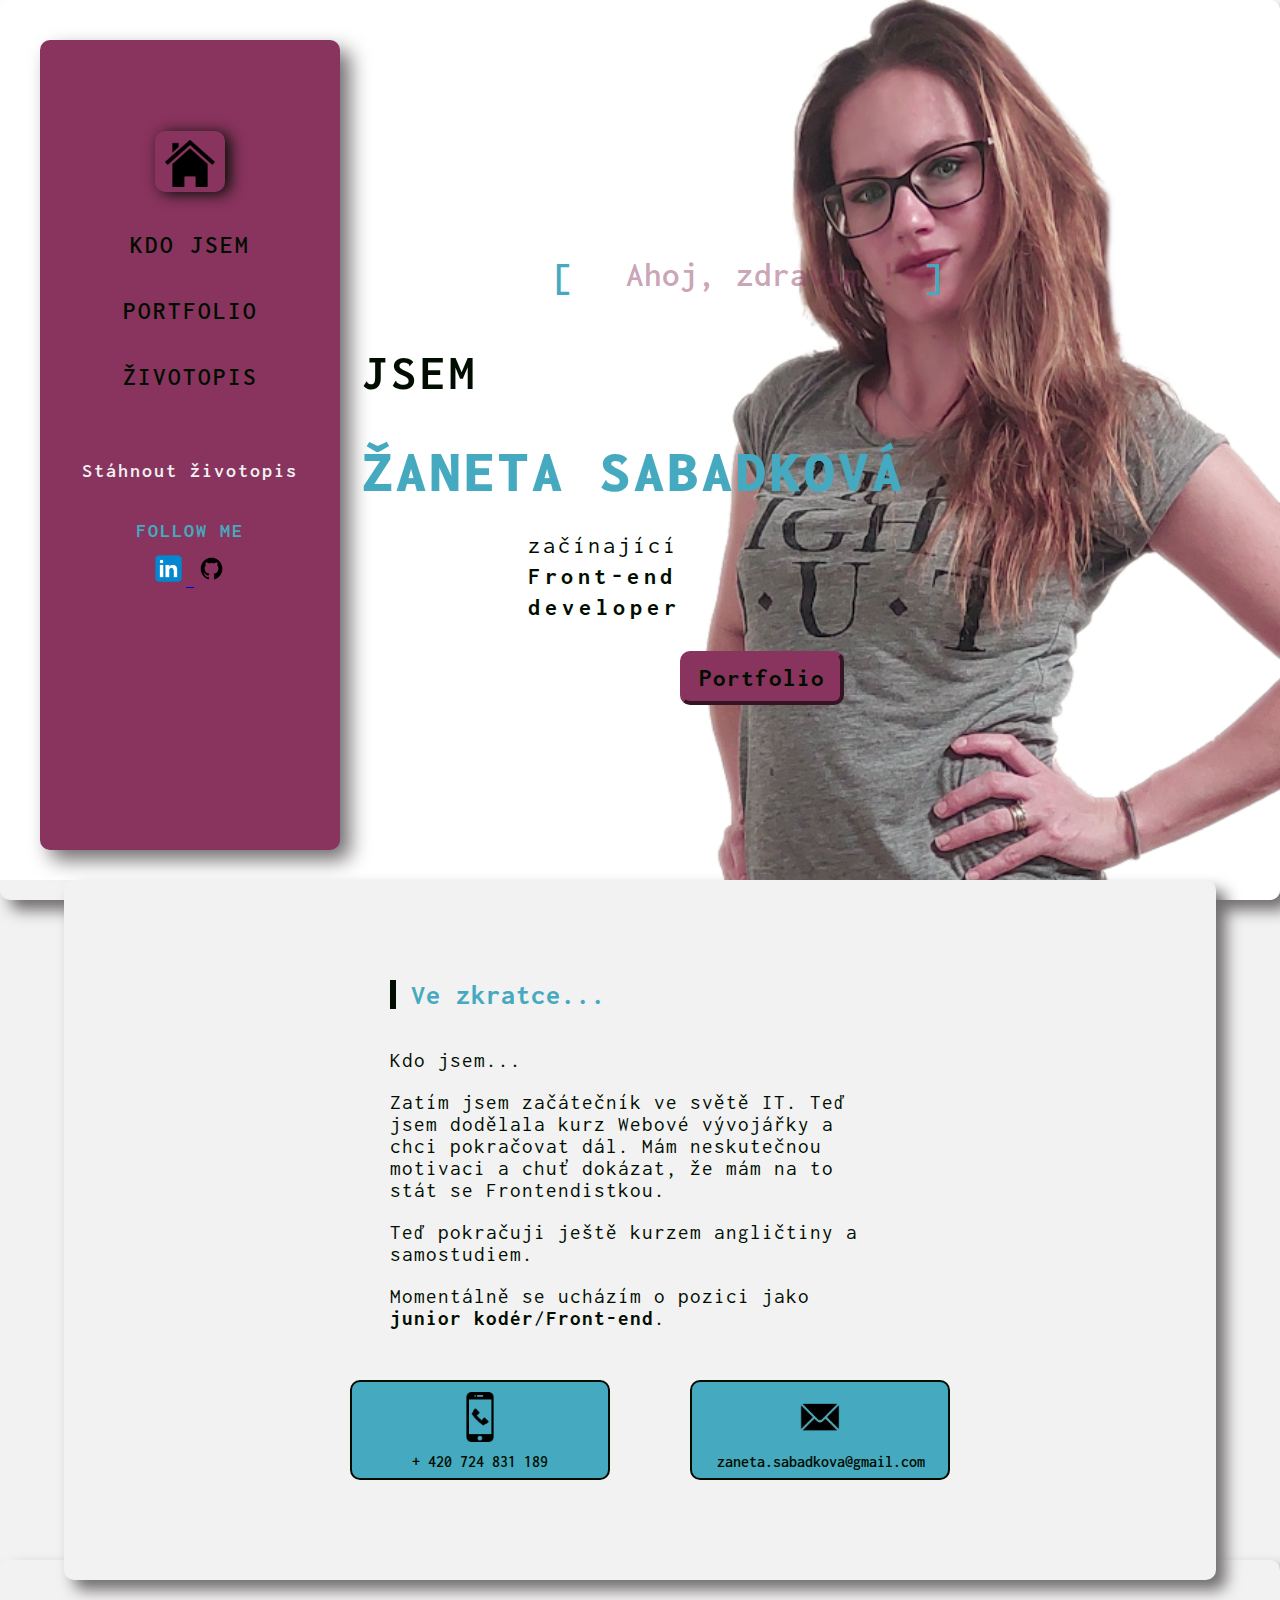
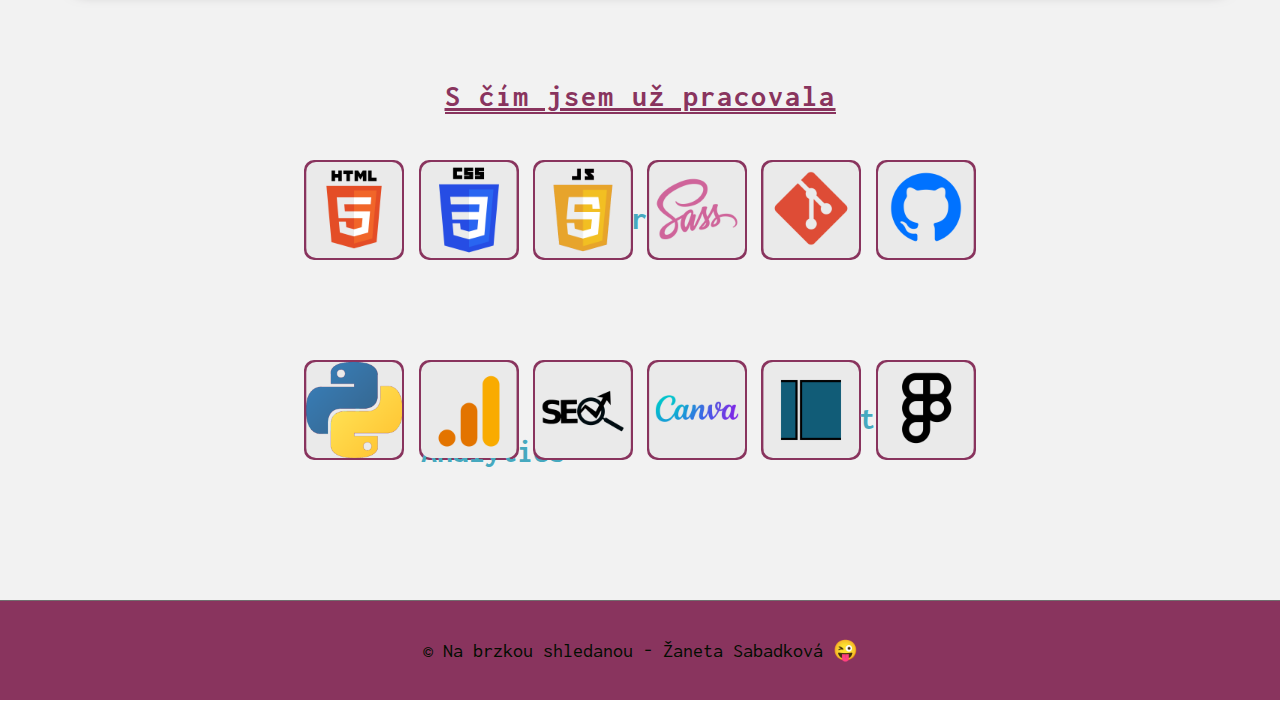
==== commit 4c0d60cf: "přidána icona GitHub a následně upravená responzivita" ====
--- a/index.html
+++ b/index.html
@@ -35,7 +35,13 @@
  
             <a href="documenty/Zaneta_Sabadkova_CV.pdf" download="Zaneta_Sabadkova_CV.pdf" class="cv"> Stáhnout životopis</a>
             <p class="follow">follow me</p>
-            <a href="https://www.linkedin.com/in/žaneta-sabadková-56542b213/" target="_blank"><img class = "socMedia "src="IMG/icons/linkedin.png" alt="odkaz na Linkedin"> </a>
+        
+
+        <article class="socialMedia">     
+            <a href="https://www.linkedin.com/in/žaneta-sabadková-56542b213/" target="_blank"><img class = "socMediaIcons "src="IMG/icons/linkedin.png" alt="odkaz na Linkedin"> </a>
+            <a href="https://github.com/ZanetSabad" target="_blank"><img class = "socMediaIcons "src="IMG/icons/GH.png" alt="odkaz na GitHub"> </a>
+
+        </article>
         </section>
 
 
--- a/CSS/style.css
+++ b/CSS/style.css
@@ -90,10 +90,15 @@
   margin-top: 80px;
 }
 
-.socMedia {
-  margin-top: 20px;
-  width: 30px;
-  margin-left: 135px;
+.socialMedia {
+  position: absolute;
+  width: 100%;
+  margin-top: 10px;
+  text-align: center;
+}
+
+.socMediaIcons {
+  width: 35px;
 }
 
 .socMedia_responzivita {
@@ -598,20 +603,6 @@
   box-shadow: 10px 10px 15px #716D6E;
 }
 
-.title-front {
-  position: absolute;
-  top: 50%;
-  left: 50%;
-  color: #45A9BF;
-  border-radius: 10px;
-  font-size: 20px;
-  font-weight: 600;
-  z-index: 999;
-  line-height: 200px;
-  text-align: center;
-  transform: translateZ(80px) translate(-50%, -50%);
-}
-
 .flip-box:hover .flip-box-inner {
   transform: rotateY(180deg);
   box-shadow: 10px 10px 15px #F2F2F2;
@@ -655,6 +646,18 @@
   letter-spacing: 1px;
 }
 
+.useSkills {
+  color: #010D00;
+  position: absolute;
+  bottom: -30%;
+  right: 5%;
+  font-size: 15px;
+  color: #010D00;
+  text-decoration: none;
+  font-weight: 600;
+  letter-spacing: 1px;
+}
+
 .curiculum {
   background-color: #F2F2F2;
   height: 1720px;
--- a/CSS/query.css
+++ b/CSS/query.css
@@ -14,14 +14,32 @@
         margin: 0px;
     }
 
-    header h1{
-        font-size: 60px;
-        margin: 20px 900px;
-    
+    .headline{
+        width: 1560px;
+        line-height: 150px;    
+        letter-spacing: 4px;
+        font-size: 60px;    
     }
 
     .row{
-        height: 750px;
+        width: 80%;
+        margin-left: 360px;
+    }
+
+    .title_who_are{        
+        margin: 60px auto;
+        width:50%
+
+      
+    }    
+
+    .line{
+        margin-top: 30px;        
+    }
+
+    .preview{
+        width: 80%;
+        margin-left: 360px;    
     }
 
     footer{
@@ -718,9 +736,11 @@
     }
 
     .two{
-        letter-spacing: 2px;
-        padding-top: 5px;
-        padding-bottom: 5px;
+        letter-spacing: 4px;
+        padding-top: 8px;
+        padding-bottom: 8px;
+        font-size: 25px;
+
     }
 
     .three{
@@ -757,11 +777,16 @@
         display: none;
     }
 
-    .socMedia{ 
+    .socialMedia{
         position: absolute;
-        width: 40px;        
-        bottom: 10px;
-        right: 20px;       
+        width: 30%;
+        margin-top: -340px;
+        margin-left: 260px;
+        text-align: center;
+    }
+    
+    .socMediaIcons{
+        width: 45px;
     }
 
     .cv{
@@ -778,7 +803,7 @@
 
 /**************************************** main INDEX */
     .main_index{
-        height: 950px;
+        height: 1050px;
         width: 100%;
    }
 
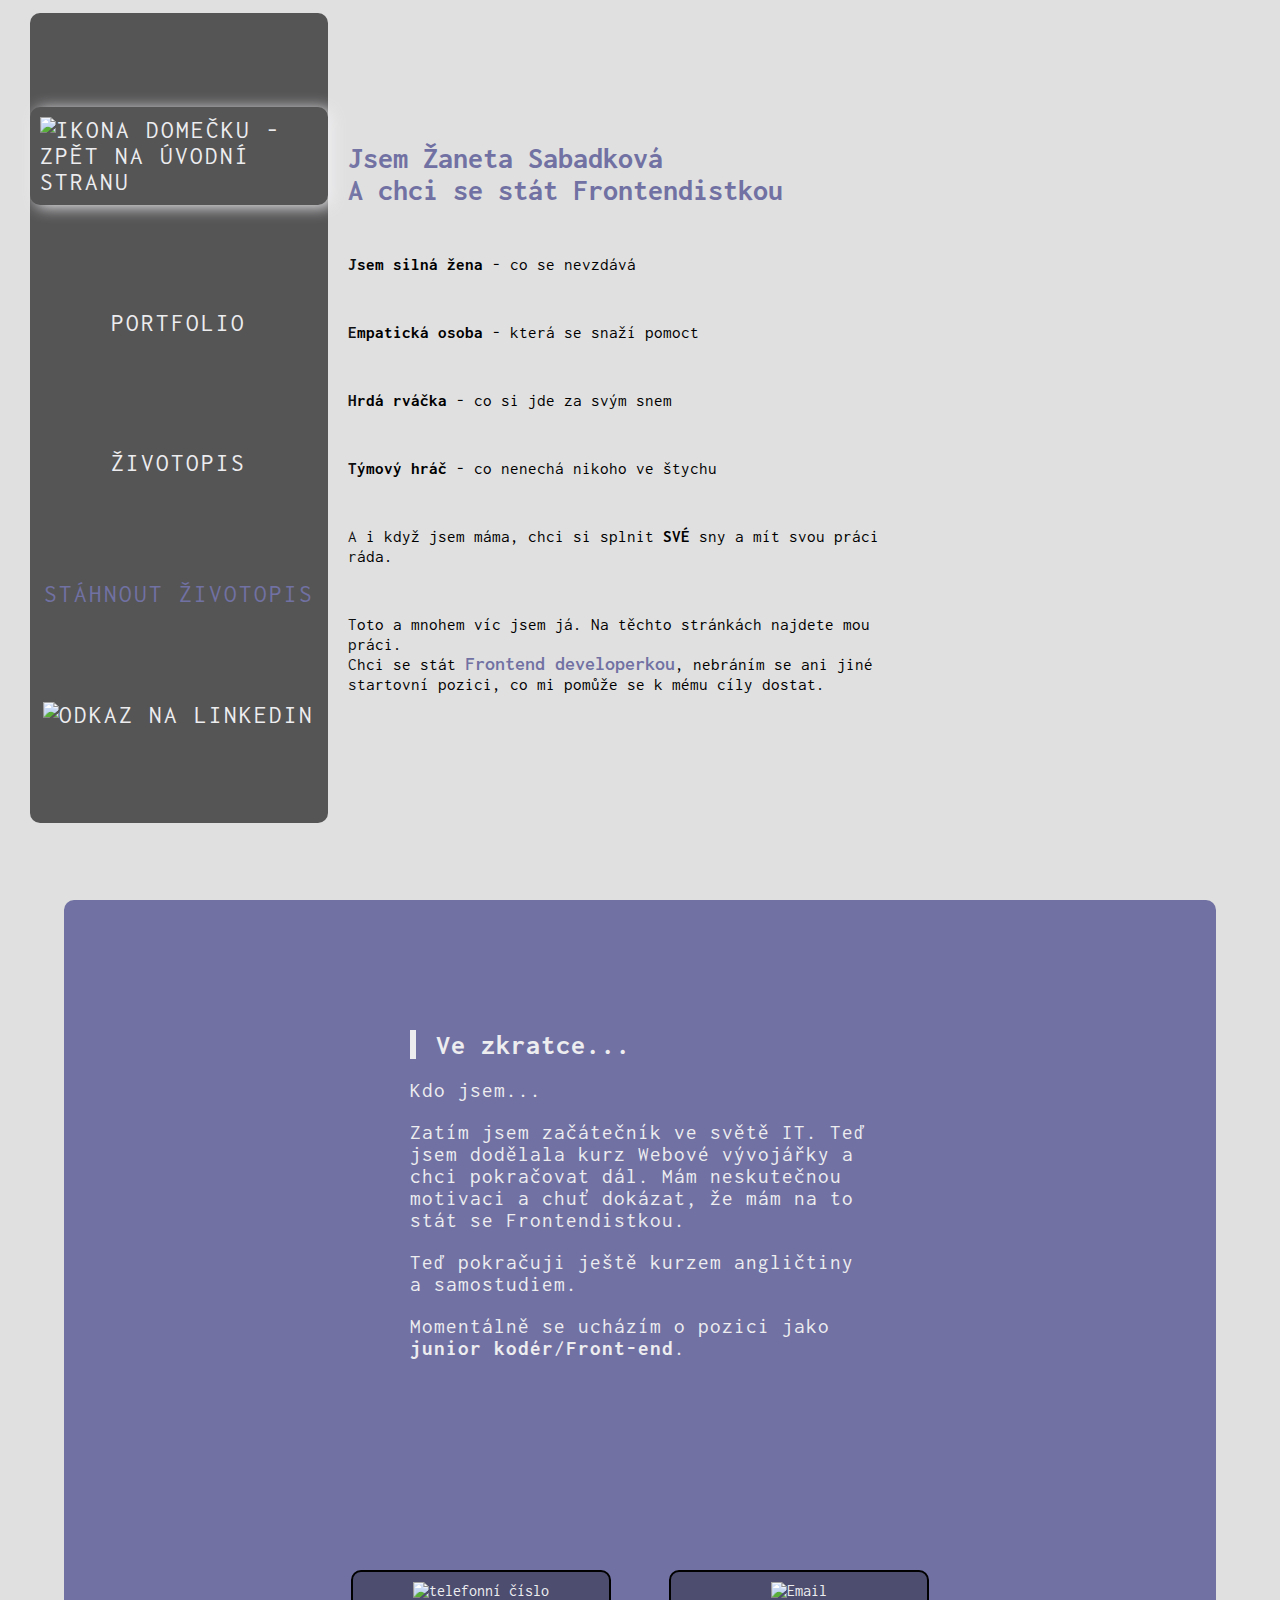
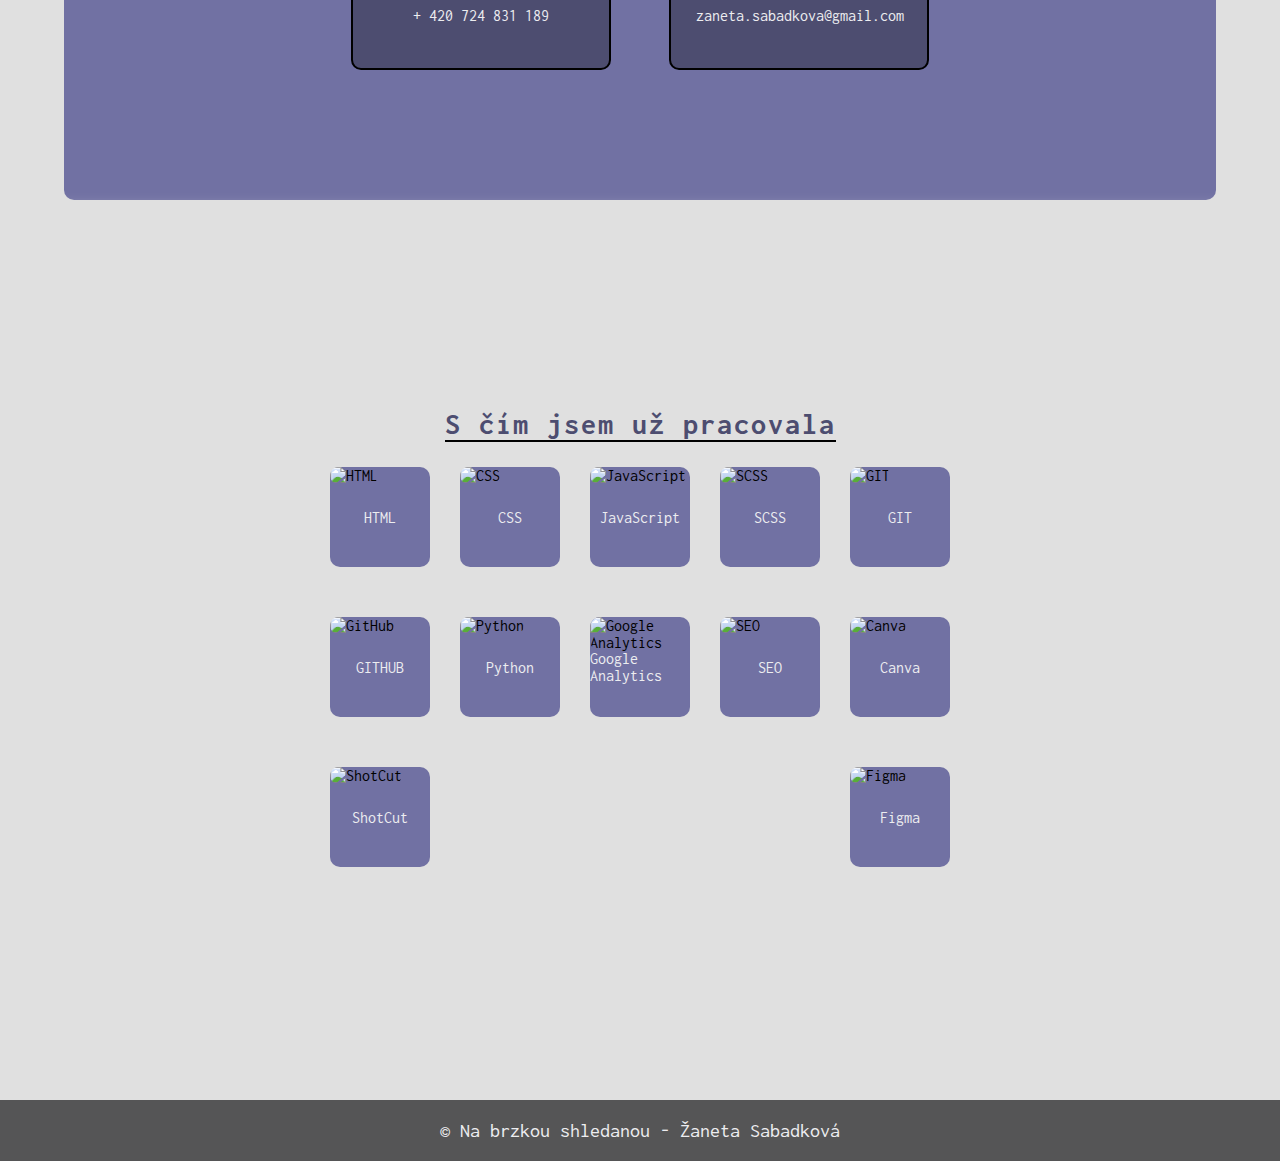
==== commit 55a077ff: "úprava stylů a responzivity" ====
--- a/index.html
+++ b/index.html
@@ -15,73 +15,71 @@
     <meta http-equiv="X-UA-Compatible" content="IE=edge">
     <meta name="viewport" content="width=device-width, initial-scale=1.0">
     <link href="https://fonts.googleapis.com/css2?family=Inconsolata:wght@200;300;400;500&display=swap" rel="stylesheet">
+    <link rel="stylesheet" href="CSS/grid.css">
     <link rel="stylesheet" href="CSS/style.css">
     <link rel="stylesheet" href="CSS/query.css">
     <title>Žaneta Sabadková</title>
 </head>
 <body>
     <header class="index">
-        <section class="menu">           
-            <img src="IMG/icons/slozka_close.png" alt="zavřené menu" class="slozka_close">
-            <nav class = "navigace"> 
-                <ul class="menu_respon"> 
-                    <li><a class="active_house" href="index.html"><img src="IMG/icons/home.png" alt="ikona domečku - zpět na úvodní stranu"></a></li>
-                    <li><a href="whoare.html">Kdo jsem</a></li>
+        <section class="responMenu col span-1-of-4" >           
+            <nav> 
+                <img class="menuBurger" src="img/icons/burger.png" alt="menu burger">
+                <ul class="menu"> 
+                    <li><a class="active" href="index.html"><img src="img/icons/home.png" alt="ikona domečku - zpět na úvodní stranu"></a></li>
                     <li><a href="portfolio.html">Portfolio</a></li>
                     <li><a href="zivotopis.html">Životopis</a></li>
-                   
-                </ul>    
-            </nav>
- 
-            <a href="documenty/Zaneta_Sabadkova_CV.pdf" download="Zaneta_Sabadkova_CV.pdf" class="cv"> Stáhnout životopis</a>
-            <p class="follow">follow me</p>
-        
-
-        <article class="socialMedia">     
-            <a href="https://www.linkedin.com/in/žaneta-sabadková-56542b213/" target="_blank"><img class = "socMediaIcons "src="IMG/icons/linkedin.png" alt="odkaz na Linkedin"> </a>
-            <a href="https://github.com/ZanetSabad" target="_blank"><img class = "socMediaIcons "src="IMG/icons/GH.png" alt="odkaz na GitHub"> </a>
-
-        </article>
-        </section>
-
-
-        <section class="title_name"> 
-            <article class="title">                 
-                <div class="animation">
-                    <div class="content_animation">
-                      <p class="hi">
-                        Ahoj,
-                      </p>
-                      
-                        <ul class="animation_list">
-                            <li class="animation_list_item">zdravím  !</li>
-                            <li class="animation_list_item">vítej !</li>
-                            <li class="animation_list_item">světe !</li>
-                            <li class="animation_list_item">ty tam !</li>
-                        </ul>
-                    </div>
-                </div>
-
-
-                <img src="IMG/my_foto2.png" alt="" class="foto_mobil">
-
+                    <div class="download">
+                        <a href="documenty/Zaneta_Sabadkova_CV.pdf" download="Zaneta_Sabadkova_CV.pdf">Stáhnout životopis</a>
+                    </div>
+                    <div class="media">                    
+                        <a href="https://www.linkedin.com/in/žaneta-sabadková-56542b213/" target="_blank"><img src="img/icons/linkedin.png" alt="odkaz na Linkedin"> </a>
+                    </div>
+                </ul>        
+            </nav>      
+        </section>
+    
+
+
+        <section class="columnText col span-3-of-4"> 
+            <article class="title">     
+                <div class="intro"> 
+                <!-- <img src="img/my_foto2.png" alt="" class="foto_mobil"> -->
+                <article class="myName">
+                    <h2>Jsem Žaneta Sabadková</h2>
+                    <h2>A chci se stát Frontendistkou</h2>
+                </article>
                 
-                <h2 class="name Iam">jsem </h2>
-                <h2 class="name myName"><strong>Žaneta&nbsp;Sabadková</strong></h2>
-
-                <div class="begin_front"> 
-                    <p class="text one"> začínající </p>
-                    <p class="text two"><strong> Front-end</strong> </p>
-                    <p class="text three"><strong> developer</strong></p>
+                <article class="textAboutMe">    
+                    <p><strong>Jsem silná žena</strong> - co se nevzdává</p>
+                </article>        
+            
+                <article class="textAboutMe">
+                    <p><strong>Empatická osoba</strong> - která se snaží pomoct</p>
+                </article>
+    
+                <article class="textAboutMe">   
+                    <p><strong>Hrdá rváčka</strong> - co si jde za svým snem</p>
+                </article>   
+                    
+                <article class="textAboutMe">
+                    <p><strong>Týmový hráč</strong> - co nenechá nikoho ve štychu</p>
+                </article>
+    
+                <article class="textAboutMe">
+                    <p>A i když jsem máma, chci si splnit <strong>SVÉ</strong> sny a mít svou práci ráda.</p>
+                </article>
+          
+                <article class="textAboutMe">
+                    <p>Toto a mnohem víc jsem já. Na těchto stránkách najdete mou práci.</p>
+                    <p>Chci se stát <span>Frontend developerkou</span>, nebráním se ani jiné startovní pozici, co mi pomůže se k mému cíly dostat.</p>
+                </article>
                 </div>    
-                <a class="btn_port" href="portfolio.html">Portfolio</a>             
-
             </article>
         </section>
-
     </header>
 
-    <main class="main_index">
+    <main>
         <section class="prolog"> 
             <article class="prolog_about_me">
                     <h1>Ve zkratce...</h1>
@@ -89,10 +87,14 @@
                     <p>Zatím jsem začátečník ve světě IT. Teď jsem dodělala kurz Webové vývojářky a chci pokračovat dál. Mám neskutečnou motivaci a chuť dokázat, že mám na to stát se Frontendistkou.</p>
                     <p>Teď pokračuji ještě kurzem angličtiny a samostudiem.</p>
                     <p>Momentálně se ucházím o pozici jako <strong>junior kodér</strong>/<strong>Front-end</strong>.</p>
-                    
+                </article>    
+                    <div class="contact">
                     <div class="phoneNumber"> 
-                        <a href="tel:+420724831189"><img class= "phone" src="IMG/phone.png" 
-                        alt="telefonní číslo"></a><br>
+                        <a href="tel:+420724831189">
+                            <img class= "phone" src="img/phone.png" 
+                        alt="telefonní číslo">
+                    </a>
+                    <br>
                         
                         <div class="text_number">
                             <a href="tel:+420724831189">+ 420 724 831 189</a>
@@ -100,112 +102,111 @@
                     </div>
 
                     <div class="email"> 
-                        <a href="mailto:zaneta.sabadkova@gmail.com"><img class= "mail" src="IMG/mail.png" 
+                        <a href="mailto:zaneta.sabadkova@gmail.com"><img class= "mail" src="img/mail.png" 
                         alt="Email"></a>
                         
                         <div class="text_mail"> 
                             <a href="mailto:zaneta.sabadkova@gmail.com">zaneta.sabadkova@gmail.com</a>
                         </div>
                     </div>
+                </div>
                 
-            </article>
+           
         </section>
 
         
 
         <section class="skills"> 
-            <article class=" skill">
-                <h1 class="WhichIWork">S čím jsem už pracovala</h1>
-            </article>
+          
+                <h1>S čím jsem už pracovala</h1>
+      
                 <article class=" skill">  
 
                 <div class="cardfull"> 
                     <div class="card">
-                        <h1>HTML</h1>
-                    </div>
-                    <img src="IMG/icons/html.png" alt="HTML">
-                </div>
-
-                <div class="cardfull"> 
-                    <div class="card">
-                        <h1>CSS</h1>
-                    </div>
-                    <img src="IMG/icons/CSS.png" alt="CSS">
-                </div>
-
-                <div class="cardfull">
-                    <div class="card">
-                        <h1>JavaScript</h1>
+                        <p>HTML</p>
+                    </div>
+                    <img src="img/icons/html.png" alt="HTML">
+                </div>
+
+                <div class="cardfull"> 
+                    <div class="card">
+                        <p>CSS</p>
+                    </div>
+                    <img src="img/icons/CSS.png" alt="CSS">
+                </div>
+
+                <div class="cardfull">
+                    <div class="card">
+                        <p>JavaScript</p>
                     </div> 
-                    <img src="IMG/icons/JS.png" alt="JavaScript">       
-                </div>
-
-                <div class="cardfull">
-                    
-                    <div class="card">
-                        <h1>SCSS</h1>
+                    <img src="img/icons/JS.png" alt="JavaScript">       
+                </div>
+
+                <div class="cardfull">
+                    
+                    <div class="card">
+                        <p>SCSS</p>
                     </div> 
-                    <img src="IMG/icons/SCSS.png" alt="SCSS">       
-                </div>
-
-                <div class="cardfull"> 
-                    
-                    <div class="card">
-                        <h1>GIT</h1>
-                    </div>
-                    <img src="IMG/icons/GIT.png" alt="GIT">        
-                </div>
-
-                <div class="cardfull">
-                    
-                    <div class="card">
-                        <h1>GITHUB</h1>
-                    </div>
-                    <img src="IMG/icons/GITHUB.png" alt="GitHub">        
-                </div>
-            </article>
-
-            <article class="skill">
+                    <img src="img/icons/SCSS.png" alt="SCSS">       
+                </div>
+
+                <div class="cardfull"> 
+                    
+                    <div class="card">
+                        <p>GIT</p>
+                    </div>
+                    <img src="img/icons/GIT.png" alt="GIT">        
+                </div>
+
+                <div class="cardfull">
+                    
+                    <div class="card">
+                        <p>GITHUB</p>
+                    </div>
+                    <img src="img/icons/GITHUB.png" alt="GitHub">        
+                </div>
+          
                 <div class="cardfull">                    
                     <div class="card">
-                            <h1>Python</h1>
+                            <p>Python</p>
                         </div> 
-                        <img src="IMG/icons/python.png" alt="Python">       
+                        <img src="img/icons/python.png" alt="Python">       
                     </div>
                     
                 <div class="cardfull">    
                     <div class="card">
-                        <h1>Google Analytics</h1>
-                    </div>
-                    <img src="IMG/icons/GA.png" alt="Google Analytics">        
-                </div>
-
-                <div class="cardfull">
-                    <div class="card">
-                        <h1>SEO</h1>
-                    </div>
-                    <img src="IMG/icons/SEO.png" alt="SEO">        
-                </div>
-
-                <div class="cardfull"> 
-                    <div class="card">
-                        <h1>Canva</h1>
-                    </div>
-                    <img src="IMG/icons/Canva.png" alt="Canva">        
-                </div>
-                <div class="cardfull"> 
-                    
-                    <div class="card">
-                        <h1>ShotCut</h1>
-                    </div>
-                    <img src="IMG/icons/Shotcut.png" alt="ShotCut">        
-                </div>
-                <div class="cardfull">
-                    
-                    <div class="card">
-                        <h1>Figma</h1>
+                        <p>Google Analytics</p>
+                    </div>
+                    <img src="img/icons/GA.png" alt="Google Analytics">        
+                </div>
+
+                <div class="cardfull">
+                    <div class="card">
+                        <p>SEO</p>
+                    </div>
+                    <img src="img/icons/SEO.png" alt="SEO">        
+                </div>
+
+                <div class="cardfull"> 
+                    <div class="card">
+                        <p>Canva</p>
+                    </div>
+                    <img src="img/icons/Canva.png" alt="Canva">        
+                </div>
+                <div class="cardfull"> 
+                    
+                    <div class="card">
+                        <p>ShotCut</p>
+                    </div>
+                    <img src="img/icons/Shotcut.png" alt="ShotCut">        
+                </div>
+                <div class="cardfull">
+                    
+                    <div class="card">
+                        <p>Figma</p>
                     </div>        
-                    <img src="IMG/icons/Figma.png" alt="Figma">
+                    <img src="img/icons/Figma.png" alt="Figma">
                 </div>
             
         </article>
@@ -213,7 +214,7 @@
     </main>
 
     <footer>
-        <p>&copy; Na brzkou shledanou - Žaneta Sabadková &#128540;</p>
+        <p>&copy; Na brzkou shledanou - Žaneta Sabadková</p>
     </footer>
     
    <script src="script.js"></script>
--- a/CSS/grid.css
+++ b/CSS/grid.css
@@ -0,0 +1,689 @@
+
+/*  SECTIONS  ============================================================================= */
+
+.section {
+	clear: both;
+	padding: 0px;
+	margin: 0px;
+}
+
+/*  GROUPING  ============================================================================= */
+
+.row {
+    zoom: 1; /* For IE 6/7 (trigger hasLayout) */
+}
+
+.row:before,
+.row:after {
+    content:"";
+    display:table;
+}
+.row:after {
+    clear:both;
+}
+
+/*  GRID COLUMN SETUP   ==================================================================== */
+
+.col {
+	display: block;
+	float:left;
+	margin: 1% 0 1% 1.6%;
+}
+
+.col:first-child { margin-left: 0; } /* all browsers except IE6 and lower */
+
+
+/*  REMOVE MARGINS AS ALL GO FULL WIDTH AT 480 PIXELS */
+
+@media only screen and (max-width: 480px) {
+	.col { 
+		/*margin: 1% 0 1% 0%;*/
+        margin: 0;
+	}
+}
+
+
+/*  GRID OF TWO   ============================================================================= */
+
+
+.span-2-of-2 {
+	width: 100%;
+}
+
+.span-1-of-2 {
+	width: 49.2%;
+}
+
+/*  GO FULL WIDTH AT LESS THAN 480 PIXELS */
+
+@media only screen and (max-width: 480px) {
+	.span-2-of-2 {
+		width: 100%; 
+	}
+	.span-1-of-2 {
+		width: 100%; 
+	}
+}
+
+
+/*  GRID OF THREE   ============================================================================= */
+
+	
+.span-3-of-3 {
+	width: 100%; 
+}
+
+.span-2-of-3 {
+	width: 66.13%; 
+}
+
+.span-1-of-3 {
+	width: 32.26%; 
+}
+
+
+/*  GO FULL WIDTH AT LESS THAN 480 PIXELS */
+
+@media only screen and (max-width: 480px) {
+	.span-3-of-3 {
+		width: 100%; 
+	}
+	.span-2-of-3 {
+		width: 100%; 
+	}
+	.span-1-of-3 {
+		width: 100%;
+	}
+}
+
+/*  GRID OF FOUR   ============================================================================= */
+
+	
+.span-4-of-4 {
+	width: 100%; 
+}
+
+.span-3-of-4 {
+	width: 74.6%; 
+}
+
+.span-2-of-4 {
+	width: 49.2%; 
+}
+
+.span-1-of-4 {
+	width: 23.8%; 
+}
+
+
+/*  GO FULL WIDTH AT LESS THAN 480 PIXELS */
+
+@media only screen and (max-width: 480px) {
+	.span-4-of-4 {
+		width: 100%; 
+	}
+	.span-3-of-4 {
+		width: 100%; 
+	}
+	.span-2-of-4 {
+		width: 100%; 
+	}
+	.span-1-of-4 {
+		width: 100%; 
+	}
+}
+
+
+/*  GRID OF FIVE   ============================================================================= */
+
+	
+.span-5-of-5 {
+	width: 100%;
+}
+
+.span-4-of-5 {
+  	width: 79.68%; 
+}
+
+.span-3-of-5 {
+  	width: 59.36%; 
+}
+
+.span-2-of-5 {
+  	width: 39.04%;
+}
+
+.span-1-of-5 {
+  	width: 18.72%;
+}
+
+
+/*  GO FULL WIDTH AT LESS THAN 480 PIXELS */
+
+@media only screen and (max-width: 480px) {
+	.span-5-of-5 {
+		width: 100%; 
+	}
+	.span-4-of-5 {
+		width: 100%; 
+	}
+	.span-3-of-5 {
+		width: 100%; 
+	}
+	.span-2-of-5 {
+		width: 100%; 
+	}
+	.span-1-of-5 {
+		width: 100%; 
+	}
+}
+
+
+/*  GRID OF SIX   ============================================================================= */
+
+
+.span-6-of-6 {
+	width: 100%;
+}
+
+.span-5-of-6 {
+  	width: 83.06%;
+}
+
+.span-4-of-6 {
+  	width: 66.13%;
+}
+
+.span-3-of-6 {
+  	width: 49.2%;
+}
+
+.span-2-of-6 {
+  	width: 32.26%;
+}
+
+.span-1-of-6 {
+  	width: 15.33%;
+}
+
+
+/*  GO FULL WIDTH AT LESS THAN 480 PIXELS */
+
+@media only screen and (max-width: 480px) {
+	.span-6-of-6 {
+		width: 100%; 
+	}
+	.span-5-of-6 {
+		width: 100%; 
+	}
+	.span-4-of-6 {
+		width: 100%; 
+	}
+	.span-3-of-6 {
+		width: 100%; 
+	}
+	.span-2-of-6 {
+		width: 100%; 
+	}
+	.span-1-of-6 {
+		width: 100%; 
+	}
+}
+
+
+
+/*  GRID OF SEVEN   ============================================================================= */
+
+
+.span-7-of-7 {
+	width: 100%;
+}
+
+.span-6-of-7 {
+	width: 85.48%;
+}
+
+.span-5-of-7 {
+  	width: 70.97%;
+}
+
+.span-4-of-7 {
+  	width: 56.45%;
+}
+
+.span-3-of-7 {
+  	width: 41.94%;
+}
+
+.span-2-of-7 {
+  	width: 27.42%;
+}
+
+.span-1-of-7 {
+  	width: 12.91%;
+}
+
+
+/*  GO FULL WIDTH AT LESS THAN 480 PIXELS */
+
+@media only screen and (max-width: 480px) {
+	.span-7-of-7 {
+		width: 100%; 
+	}
+	.span-6-of-7 {
+		width: 100%; 
+	}
+	.span-5-of-7 {
+		width: 100%; 
+	}
+	.span-4-of-7 {
+		width: 100%; 
+	}
+	.span-3-of-7 {
+		width: 100%; 
+	}
+	.span-2-of-7 {
+		width: 100%; 
+	}
+	.span-1-of-7 {
+		width: 100%; 
+	}
+}
+
+
+/*  GRID OF EIGHT   ============================================================================= */
+
+	
+.span-8-of-8 {
+	width: 100%;
+}
+
+.span-7-of-8 {
+	width: 87.3%; 
+}
+
+.span-6-of-8 {
+	width: 74.6%; 
+}
+
+.span-5-of-8 {
+	width: 61.9%; 
+}
+
+.span-4-of-8 {
+	width: 49.2%; 
+}
+
+.span-3-of-8 {
+	width: 36.5%;
+}
+
+.span-2-of-8 {
+	width: 23.8%; 
+}
+
+.span-1-of-8 {
+	width: 11.1%; 
+}
+
+
+/*  GO FULL WIDTH AT LESS THAN 480 PIXELS */
+
+@media only screen and (max-width: 480px) {
+	.span-8-of-8 {
+		width: 100%; 
+	}
+	.span-7-of-8 {
+		width: 100%; 
+	}
+	.span-6-of-8 {
+		width: 100%; 
+	}
+	.span-5-of-8 {
+		width: 100%; 
+	}
+	.span-4-of-8 {
+		width: 100%; 
+	}
+	.span-3-of-8 {
+		width: 100%; 
+	}
+	.span-2-of-8 {
+		width: 100%; 
+	}
+	.span-1-of-8 {
+		width: 100%; 
+	}
+}
+
+
+/*  GRID OF NINE   ============================================================================= */
+
+
+.span-9-of-9 {
+	width: 100%;
+}
+
+.span-8-of-9 {
+	width: 88.71%;
+}
+
+.span-7-of-9 {
+	width: 77.42%; 
+}
+
+.span-6-of-9 {
+	width: 66.13%; 
+}
+
+.span-5-of-9 {
+	width: 54.84%; 
+}
+
+.span-4-of-9 {
+	width: 43.55%; 
+}
+
+.span-3-of-9 {
+	width: 32.26%;
+}
+
+.span-2-of-9 {
+	width: 20.97%; 
+}
+
+.span-1-of-9 {
+	width: 9.68%; 
+}
+
+
+/*  GO FULL WIDTH AT LESS THAN 480 PIXELS */
+
+@media only screen and (max-width: 480px) {
+	.span-9-of-9 {
+		width: 100%; 
+	}
+	.span-8-of-9 {
+		width: 100%; 
+	}
+	.span-7-of-9 {
+		width: 100%; 
+	}
+	.span-6-of-9 {
+		width: 100%; 
+	}
+	.span-5-of-9 {
+		width: 100%; 
+	}
+	.span-4-of-9 {
+		width: 100%; 
+	}
+	.span-3-of-9 {
+		width: 100%; 
+	}
+	.span-2-of-9 {
+		width: 100%; 
+	}
+	.span-1-of-9 {
+		width: 100%; 
+	}
+}
+
+
+/*  GRID OF TEN   ============================================================================= */
+
+
+.span-10-of-10 {
+	width: 100%;
+}
+
+.span-9-of-10 {
+	width: 89.84%;
+}
+
+.span-8-of-10 {
+	width: 79.68%;
+}
+
+.span-7-of-10 {
+	width: 69.52%; 
+}
+
+.span-6-of-10 {
+	width: 59.36%; 
+}
+
+.span-5-of-10 {
+	width: 49.2%; 
+}
+
+.span-4-of-10 {
+	width: 39.04%; 
+}
+
+.span-3-of-10 {
+	width: 28.88%;
+}
+
+.span-2-of-10 {
+	width: 18.72%; 
+}
+
+.span-1-of-10 {
+	width: 8.56%; 
+}
+
+
+/*  GO FULL WIDTH AT LESS THAN 480 PIXELS */
+
+@media only screen and (max-width: 480px) {
+	.span-10-of-10 {
+		width: 100%; 
+	}
+	.span-9-of-10 {
+		width: 100%; 
+	}
+	.span-8-of-10 {
+		width: 100%; 
+	}
+	.span-7-of-10 {
+		width: 100%; 
+	}
+	.span-6-of-10 {
+		width: 100%; 
+	}
+	.span-5-of-10 {
+		width: 100%; 
+	}
+	.span-4-of-10 {
+		width: 100%; 
+	}
+	.span-3-of-10 {
+		width: 100%; 
+	}
+	.span-2-of-10 {
+		width: 100%; 
+	}
+	.span-1-of-10 {
+		width: 100%; 
+	}
+}
+
+
+/*  GRID OF ELEVEN   ============================================================================= */
+
+.span-11-of-11 {
+	width: 100%;
+}
+
+.span-10-of-11 {
+	width: 90.76%;
+}
+
+.span-9-of-11 {
+	width: 81.52%;
+}
+
+.span-8-of-11 {
+	width: 72.29%;
+}
+
+.span-7-of-11 {
+	width: 63.05%; 
+}
+
+.span-6-of-11 {
+	width: 53.81%; 
+}
+
+.span-5-of-11 {
+	width: 44.58%; 
+}
+
+.span-4-of-11 {
+	width: 35.34%; 
+}
+
+.span-3-of-11 {
+	width: 26.1%;
+}
+
+.span-2-of-11 {
+	width: 16.87%; 
+}
+
+.span-1-of-11 {
+	width: 7.63%; 
+}
+
+
+/*  GO FULL WIDTH AT LESS THAN 480 PIXELS */
+
+@media only screen and (max-width: 480px) {
+	.span-11-of-11 {
+		width: 100%; 
+	}
+	.span-10-of-11 {
+		width: 100%; 
+	}
+	.span-9-of-11 {
+		width: 100%; 
+	}
+	.span-8-of-11 {
+		width: 100%; 
+	}
+	.span-7-of-11 {
+		width: 100%; 
+	}
+	.span-6-of-11 {
+		width: 100%; 
+	}
+	.span-5-of-11 {
+		width: 100%; 
+	}
+	.span-4-of-11 {
+		width: 100%; 
+	}
+	.span-3-of-11 {
+		width: 100%; 
+	}
+	.span-2-of-11 {
+		width: 100%; 
+	}
+	.span-1-of-11 {
+		width: 100%; 
+	}
+}
+
+
+/*  GRID OF TWELVE   ============================================================================= */
+
+.span-12-of-12 {
+	width: 100%;
+}
+
+.span-11-of-12 {
+	width: 91.53%;
+}
+
+.span-10-of-12 {
+	width: 83.06%;
+}
+
+.span-9-of-12 {
+	width: 74.6%;
+}
+
+.span-8-of-12 {
+	width: 66.13%;
+}
+
+.span-7-of-12 {
+	width: 57.66%; 
+}
+
+.span-6-of-12 {
+	width: 49.2%; 
+}
+
+.span-5-of-12 {
+	width: 40.73%; 
+}
+
+.span-4-of-12 {
+	width: 32.26%; 
+}
+
+.span-3-of-12 {
+	width: 23.8%;
+}
+
+.span-2-of-12 {
+	width: 15.33%; 
+}
+
+.span-1-of-12 {
+	width: 6.86%; 
+}
+
+
+/*  GO FULL WIDTH AT LESS THAN 480 PIXELS */
+
+@media only screen and (max-width: 480px) {
+	.span-12-of-12 {
+		width: 100%; 
+	}
+	.span-11-of-12 {
+		width: 100%; 
+	}
+	.span-10-of-12 {
+		width: 100%; 
+	}
+	.span-9-of-12 {
+		width: 100%; 
+	}
+	.span-8-of-12 {
+		width: 100%; 
+	}
+	.span-7-of-12 {
+		width: 100%; 
+	}
+	.span-6-of-12 {
+		width: 100%; 
+	}
+	.span-5-of-12 {
+		width: 100%; 
+	}
+	.span-4-of-12 {
+		width: 100%; 
+	}
+	.span-3-of-12 {
+		width: 100%; 
+	}
+	.span-2-of-12 {
+		width: 100%; 
+	}
+	.span-1-of-12 {
+		width: 100%; 
+	}
+}--- a/CSS/style.css
+++ b/CSS/style.css
@@ -4,369 +4,149 @@
   box-sizing: border-box;
 }
 
-body {
+body, main {
   font-family: "Inconsolata", monospace;
-}
-
-.menu {
-  position: absolute;
-  width: 300px;
-  height: 90vh;
-  background-color: #89345e;
-  margin-top: 40px;
-  margin-left: 40px;
-  box-shadow: 10px 10px 20px #716D6E;
-  border-radius: 10px;
-}
-
-.slozka_close, .slozka_open {
-  width: 40px;
-  position: absolute;
-  margin-top: 20px;
-  margin-left: 20px;
-  cursor: pointer;
-  display: none;
-}
-
-.navigace {
-  height: 300px;
-  margin-top: 100px;
-}
-
-.navigace img {
-  width: 50px;
-}
-
-.navigace li {
-  margin-top: 40px;
-  list-style-type: none;
-  text-align: center;
-}
-
-.navigace a {
-  text-decoration: none;
-  font-weight: 600;
-  color: #010D00;
-  font-size: 25px;
-  text-transform: uppercase;
-  letter-spacing: 2px;
-}
-
-.active {
-  box-shadow: 5px 2px 15px #010D00;
-  padding: 5px 10px;
-  border-radius: 10px;
-}
-
-.active_house {
-  box-shadow: 5px 2px 15px #010D00;
-  padding-top: 35px;
-  padding-left: 10px;
-  padding-right: 10px;
-  border-radius: 10px;
-}
-
-.cv {
-  position: absolute;
-  display: inline-block;
-  width: 100%;
-  text-align: center;
-  font-size: 20px;
-  font-weight: 600;
-  text-decoration: none;
-  background-color: #89345e;
-  color: #F2F2F2;
-  letter-spacing: 2px;
-  margin-top: 20px;
-}
-
-.follow {
-  color: #45A9BF;
-  letter-spacing: 2px;
-  text-align: center;
-  text-transform: uppercase;
-  font-weight: 700;
-  font-size: 20px;
-  margin-top: 80px;
-}
-
-.socialMedia {
-  position: absolute;
-  width: 100%;
-  margin-top: 10px;
-  text-align: center;
-}
-
-.socMediaIcons {
-  width: 35px;
-}
-
-.socMedia_responzivita {
-  display: none;
-}
-
-.title_name {
-  width: 800px;
-  height: 450px;
-  margin-left: 122px;
-  position: absolute;
-  top: 50%;
-  left: 50%;
-  transform: translate(-50%, -50%);
-}
-
-.title {
-  position: absolute;
-  width: 800px;
-  height: 650px;
-  color: #010D00;
-  display: flex;
-  flex-direction: column;
-  align-items: center;
-  justify-content: space-evenly;
+  background-color: #E0E0E0;
 }
 
 .index {
+  padding-left: 30px;
+  box-shadow: 10px 10px 15px #E0E0E0;
+  background-color: #E0E0E0;
   width: 100vw;
   height: 100vh;
-  background-color: #F2F2F2;
-  background: url(../IMG/my_foto.png);
+  background: url(../img/ja.png);
   background-position: right;
   background-attachment: fixed;
   background-repeat: no-repeat;
   background-size: contain;
+}
+
+.page-index {
+  padding-left: 30px;
+  box-shadow: 10px 10px 15px #E0E0E0;
+  background-color: #E0E0E0;
+  height: 800px;
+}
+
+.page-index-curiculum {
+  padding-left: 30px;
+  box-shadow: 10px 10px 15px #E0E0E0;
+  background-color: #E0E0E0;
+  height: 1100px;
+}
+
+.menuBurger {
+  padding: 10px;
+  margin: auto;
+  display: none;
+}
+
+nav {
+  display: flex;
+  justify-content: center;
+}
+
+nav ul {
   position: relative;
-  box-shadow: 10px 10px 15px #716D6E;
-  border-radius: 10px;
-}
-
-.foto_mobil {
-  display: none;
-}
-
-.animation {
-  height: 40px;
-  overflow: hidden;
-  font-size: 35px;
-  line-height: 40px;
-  color: rgba(137, 52, 94, 0.4549019608);
-}
-
-.content_animation {
+  width: 300px;
+  height: 90vh;
+  display: flex;
+  flex-direction: column;
+  justify-content: space-evenly;
+  background-color: #555556;
+  box-shadow: 10px 10px 20px #E0E0E0;
+  border-radius: 10px;
+}
+
+nav img {
+  width: 50px;
+}
+
+nav li {
+  display: flex;
+  flex-direction: column;
+  align-items: center;
+}
+
+nav a {
+  text-decoration: none;
+  color: #EDEDF0;
+  font-size: 25px;
+  text-transform: uppercase;
+  letter-spacing: 2px;
+  padding: 10px;
+}
+
+.active, nav a:hover {
+  box-shadow: 5px 2px 15px #EDEDF0;
+  padding: 10px;
+  border-radius: 10px;
+}
+
+.download, .media {
+  text-align: center;
+}
+
+.download a {
+  color: #7171A3;
+}
+
+.title {
+  width: 60%;
+  display: flex;
+  align-items: center;
+  height: 90vh;
+}
+
+.intro {
+  width: 100%;
+  height: 80%;
+  display: flex;
+  flex-direction: column;
+  justify-content: space-evenly;
+}
+
+.myName {
+  color: #7171A3;
+  font-size: 25px;
+}
+
+.textAboutMe {
+  font-size: 20px;
+  line-height: 30px;
+}
+
+span {
+  font-size: 25px;
+  color: #7171A3;
   font-weight: 600;
-  overflow: hidden;
-  height: 40px;
-  padding: 0 0px;
-}
-
-.hi:before {
-  content: "[";
-  left: 190px;
-}
-
-.hi:after {
-  content: "]";
-  position: absolute;
-  right: 220px;
-}
-
-.hi:after, .hi:before {
-  position: absolute;
-  top: 5%;
-  color: #45A9BF;
-  font-size: 40px;
-  line-height: 40px;
-  -webkit-animation-name: opacity;
-  -webkit-animation-duration: 2s;
-  -webkit-animation-iteration-count: infinite;
-  animation-name: opacity;
-  animation-duration: 2s;
-  animation-iteration-count: infinite;
-}
-
-.hi {
-  display: inline;
-  float: left;
-  margin: 0;
-}
-
-.animation_list {
-  margin-top: 0px;
-  padding-left: 110px;
-  text-align: left;
-  list-style: none;
-  -webkit-animation-name: change;
-  -webkit-animation-duration: 10s;
-  -webkit-animation-iteration-count: infinite;
-  animation-name: change;
-  animation-duration: 10s;
-  animation-iteration-count: infinite;
-}
-
-.animation_list_item {
-  line-height: 40px;
-  margin: 0;
-}
-
-@-webkit-keyframes opacity {
-  0%, 100% {
-    opacity: 0;
-  }
-  50% {
-    opacity: 1;
-  }
-}
-@-webkit-keyframes change {
-  0%, 12.66%, 100% {
-    transform: translate3d(0, 0, 0);
-  }
-  16.66%, 29.32% {
-    transform: translate3d(0, 25%, 0);
-  }
-  33.32%, 45.98% {
-    transform: translate3d(0, 50%, 0);
-  }
-  49.98%, 62.64% {
-    transform: translate3d(0, 75%, 0);
-  }
-  66.64%, 79.3% {
-    transform: translate3d(0, 50%, 0);
-  }
-  83.3%, 95.96% {
-    transform: translate3d(0, 25%, 0);
-  }
-}
-@keyframes opacity {
-  0%, 100% {
-    opacity: 0;
-  }
-  50% {
-    opacity: 1;
-  }
-}
-@keyframes change {
-  0%, 12.66%, 100% {
-    transform: translate3d(0, 0, 0);
-  }
-  16.66%, 29.32% {
-    transform: translate3d(0, -25%, 0);
-  }
-  33.32%, 45.98% {
-    transform: translate3d(0, -50%, 0);
-  }
-  49.98%, 62.64% {
-    transform: translate3d(0, -75%, 0);
-  }
-  66.64%, 79.3% {
-    transform: translate3d(0, -50%, 0);
-  }
-  83.3%, 95.96% {
-    transform: translate3d(0, -25%, 0);
-  }
-}
-.name {
-  width: 100%;
-  text-transform: uppercase;
-  letter-spacing: 4px;
-  margin-top: -30px;
-}
-
-.Iam {
-  font-size: 50px;
-  margin-top: 20px;
-  margin-bottom: 40px;
-  color: #010D00;
-}
-
-.myName {
-  font-size: 60px;
-  color: #45A9BF;
-  -webkit-text-stroke-width: 0.1px;
-  -webkit-text-stroke-color: #45A9BF;
-}
-
-.foto_mobil {
-  display: none;
-}
-
-.text {
-  font-size: 25px;
-  letter-spacing: 2px;
-}
-
-.text {
-  display: inline-block;
-  width: 100%;
-  font-size: 24px;
-  letter-spacing: 3px;
-  margin-top: 0px;
-  text-align: left;
-}
-
-.two {
-  width: 100%;
-  letter-spacing: 4.5px;
-  margin-top: 5px;
-  margin-bottom: 5px;
-}
-
-.three {
-  letter-spacing: 5px;
-}
-
-.btn_port {
-  display: inline-block;
-  text-decoration: none;
-  margin-bottom: 140px;
-  font-size: 25px;
-  color: #010D00;
-  font-weight: 700;
-  border: #89345e 4px solid;
-  border-radius: 10px;
-  letter-spacing: 1px;
-  padding: 10px 15px;
-  border-style: outset;
-  background-color: #89345e;
-}
-
-.btn_port:hover {
-  border-style: inset;
-}
-
-.main_index {
-  background-color: #F2F2F2;
-  height: 1320px;
-  width: 100%;
-  margin-top: -20px;
 }
 
 .prolog {
-  position: relative;
-  width: 90%;
-  height: 700px;
+  width: 90vw;
+  height: 100vh;
   margin: 0 auto;
-  background-color: #F2F2F2;
-  box-shadow: 10px 10px 15px #716D6E;
-  border-radius: 10px;
-  display: flex;
-  flex-direction: row;
-  justify-content: center;
+  background-color: #7171A3;
+  box-shadow: 10px 10px 15px #E0E0E0;
+  border-radius: 10px;
+  display: flex;
+  flex-direction: column;
+  justify-content: center;
+  align-items: center;
   z-index: 1;
 }
 
 .prolog_about_me {
-  display: flex;
-  flex-direction: column;
-  width: 500px;
-  height: 400px;
-  color: #010D00;
+  width: 40%;
+  height: 60%;
+  color: #EDEDF0;
 }
 
 .prolog_about_me h1 {
-  width: 230px;
-  margin-top: 100px;
-  border-left: #010D00 6px solid;
+  border-left: #EDEDF0 6px solid;
   font-size: 28px;
+  padding-left: 20px;
   letter-spacing: 1px;
 }
 
@@ -381,90 +161,73 @@
   margin-bottom: 8px;
 }
 
-.phoneNumber {
-  border: 2px solid #010D00;
+.contact {
+  width: 60%;
+  display: flex;
+  flex-direction: row;
+  justify-content: space-evenly;
+}
+
+.phoneNumber, .email {
+  border: 2px solid #000000;
   border-radius: 10px;
   width: 260px;
   height: 100px;
-  position: absolute;
-  margin-top: 500px;
-  margin-left: -40px;
   text-align: center;
   padding: 10px 25px;
-  background-color: #45A9BF;
+  background-color: #4D4D70;
 }
 
 .phoneNumber a, .email a {
   text-decoration: none;
-  color: #010D00;
-  display: inline-block;
-  position: relative;
-  font-weight: 600;
-}
-
-.email {
-  border: 2px solid #010D00;
-  border-radius: 10px;
-  width: 260px;
-  height: 100px;
-  position: absolute;
-  margin-top: 500px;
-  margin-left: -40px;
-  text-align: center;
-  padding: 10px 25px;
-  background-color: #45A9BF;
-  margin-left: 300px;
-}
-
-.phoneNumber .email:hover {
-  border-style: groove;
-}
-
-.WhichIWork {
-  margin-top: 20px;
-  position: absolute;
-  color: #89345e;
+  color: #EDEDF0;
+}
+
+.skills {
+  height: 100vh;
+  display: flex;
+  flex-direction: column;
+  align-items: center;
+  justify-content: center;
+  box-shadow: 10px 10px 15px #E0E0E0;
+  border-radius: 10px;
+}
+
+.skills h1 {
+  font-size: 30px;
+  color: #4D4D70;
+  border-bottom: 2px solid #000000;
   letter-spacing: 2px;
-  font-size: 30px;
-  border-bottom: 2px solid #89345e;
-  text-decoration: underline;
-}
-
-.skills {
-  box-shadow: 10px 10px 15px #716D6E;
-  border-radius: 10px;
-  margin-top: -20px;
-  display: flex;
-  flex-direction: column;
-  align-items: center;
-  perspective: 1000;
-  height: 700px;
 }
 
 .skill {
   display: flex;
   flex-direction: row;
-  justify-content: space-evenly;
-  width: 700px;
-  margin-top: 100px;
+  justify-content: space-between;
+  align-items: center;
+  flex-wrap: wrap;
+  width: 50%;
+  height: 50%;
 }
 
 .cardfull {
   width: 100px;
   height: 100px;
-  background: #89345e;
+  margin: 0 10px;
+  background: #7171A3;
   position: relative;
-  border: 2px solid #89345e;
-  border-radius: 10px;
-}
-
-.card {
+  border-radius: 10px;
+}
+
+.cardfull p {
   position: absolute;
   width: 100%;
-  left: 0;
-  top: -60px;
-  color: #F2F2F2;
-  text-align: center;
+  height: 100%;
+  display: flex;
+  flex-direction: column;
+  justify-content: center;
+  align-items: center;
+  color: #EDEDF0;
 }
 
 .cardfull img {
@@ -481,91 +244,19 @@
           clip-path: polygon(0 0, 100% 0, 100% 100%, 100% 0);
 }
 
-header {
+.portfolio {
   width: 100vw;
-  height: 150px;
-  position: absolute;
-  background-color: rgba(137, 52, 94, 0.4549019608);
-}
-
-.headline {
-  position: absolute;
-  width: 1000px;
-  margin-left: 340px;
-  line-height: 150px;
-  text-align: center;
-  letter-spacing: 2px;
-  font-size: 50px;
-  color: #89345e;
-}
-
-.who {
-  background-color: #F2F2F2;
-  height: 1525px;
-  width: 100vw;
-}
-
-main h1 {
-  color: #45A9BF;
-  margin-bottom: 20px;
-  text-align: center;
-  margin-top: 100px;
-}
-
-.name_who_are {
-  font-size: 45px;
-  color: #010D00;
-}
-
-.head_title_who_are {
-  font-size: 30px;
-  color: #45A9BF;
-}
-
-.text_who_are {
-  font-size: 19px;
-  line-height: 23px;
-  margin-top: 10px;
-  text-align: center;
-}
-
-.title_who_are {
-  display: flex;
-  flex-direction: row;
-  justify-content: center;
-  align-items: center;
-  color: #45A9BF;
-  margin-top: 40px;
-  margin-bottom: 40px;
-  padding: 20px 0;
-  box-shadow: 10px 10px 15px #716D6E;
-  border-radius: 10px;
-  font-size: 18px;
-}
-
-.my_foto_front {
-  width: 500px;
-  margin-top: 1010px;
-  margin-left: -30px;
-}
-
-.port {
-  background-color: #F2F2F2;
-  height: 1220px;
-  width: 100vw;
+  height: 100vh;
 }
 
 .preview {
-  width: 70%;
-  margin-left: 380px;
-  height: 500px;
-  margin-top: 150px;
-  position: absolute;
-  display: flex;
-  flex-direction: row;
-  justify-content: space-around;
+  width: 90%;
+  height: 100%;
+  display: flex;
+  justify-content: space-evenly;
+  align-items: center;
   flex-wrap: wrap;
-  align-content: space-around;
+  margin: auto;
 }
 
 .flip-box, .preview-content, .title-front {
@@ -600,36 +291,45 @@
   -o-object-position: 10% 100%;
      object-position: 10% 100%;
   transform: translateZ(2rem);
-  box-shadow: 10px 10px 15px #716D6E;
+  box-shadow: 10px 10px 15px #E0E0E0;
+}
+
+.title-front {
+  position: absolute;
+  top: 30%;
+  left: 50%;
+  color: #4D4D70;
+  border-radius: 10px;
+  font-size: 20px;
+  font-weight: 600;
+  z-index: 999;
+  transform: translateZ(80px) translate(-50%, -50%);
 }
 
 .flip-box:hover .flip-box-inner {
   transform: rotateY(180deg);
-  box-shadow: 10px 10px 15px #F2F2F2;
+  box-shadow: 5px 5px 20px #EDEDF0;
 }
 
 .front, .back {
   position: absolute;
   width: 100%;
   height: 100%;
-  -webkit-backface-visibility: hidden;
   backface-visibility: hidden;
   transform-style: preserve-3d;
+  border-radius: 10px;
 }
 
 .front {
-  background-color: rgba(137, 52, 94, 0.4549019608);
-  color: #010D00;
-  border-radius: 10px;
+  background-color: #E0E0E0;
 }
 
 .back {
-  position: absolute;
   line-height: 200px;
   text-align: center;
   font-size: 25px;
   overflow: hidden;
-  background-color: #89345e;
+  background-color: #7171A3;
   border-radius: 10px;
   transform: rotateY(180deg);
 }
@@ -640,41 +340,22 @@
   top: 20%;
   left: 15%;
   font-size: 20px;
-  color: #45A9BF;
+  color: #4D4D70;
   text-decoration: none;
   font-weight: 600;
   letter-spacing: 1px;
 }
 
-.useSkills {
-  color: #010D00;
-  position: absolute;
-  bottom: -30%;
-  right: 5%;
-  font-size: 15px;
-  color: #010D00;
-  text-decoration: none;
-  font-weight: 600;
-  letter-spacing: 1px;
-}
-
 .curiculum {
-  background-color: #F2F2F2;
-  height: 1720px;
   width: 100vw;
+  height: 100%;
+  display: flex;
+  justify-content: center;
 }
 
 .icon {
   width: 50px;
-  margin-left: -60px;
-}
-
-.row {
-  width: 70%;
-  margin-left: 380px;
-  height: 1000px;
-  position: absolute;
-  margin-top: 150px;
+  margin-right: 20px;
 }
 
 .textCV {
@@ -682,43 +363,34 @@
   flex-direction: row;
   justify-content: center;
   align-items: center;
-  color: #010D00;
-  margin-top: 40px;
-  padding: 10px 0;
-  box-shadow: 10px 10px 15px #716D6E;
-  border-radius: 10px;
-  background-color: rgba(137, 52, 94, 0.4549019608);
-}
-
-.kurz {
-  margin-top: 120px;
+  color: #EDEDF0;
+  padding: 5px 0;
+  border-radius: 10px;
+  background-color: #4D4D70;
 }
 
 h3 {
-  color: #89345e;
+  color: #555556;
   margin-top: 24px;
   margin-bottom: 20px;
   text-decoration: underline;
+  font-size: 22px;
+}
+
+h4 {
+  margin-bottom: 40px;
   font-size: 20px;
-  text-align: center;
-}
-
-h4 {
-  margin-bottom: 10px;
-  font-size: 18px;
-  text-align: center;
+  color: #7171A3;
 }
 
 .popis {
   line-height: 25px;
-  margin-top: 40px;
+  margin: 30px 0;
   font-size: 17px;
-  text-align: center;
 }
 
 .document {
   width: 40px;
-  margin-top: 20px;
   margin-left: 20px;
   margin-right: 20px;
 }
@@ -729,10 +401,11 @@
 }
 
 .certifications a {
-  font-size: 18px;
+  font-size: 16px;
   font-weight: 600;
   margin-left: 20px;
   line-height: 20px;
+  color: #4D4D70;
 }
 
 .document {
@@ -742,16 +415,10 @@
   margin-right: 20px;
 }
 
-footer {
-  width: 100%;
-  height: 100px;
-  background-color: #89345e;
-  border-top: 1px solid #716D6E;
-}
-
 footer p {
-  color: #010D00;
+  color: #EDEDF0;
   text-align: center;
   font-size: 20px;
-  line-height: 100px;
+  background-color: #555556;
+  padding: 20px 0px;
 }/*# sourceMappingURL=style.css.map */--- a/CSS/query.css
+++ b/CSS/query.css
@@ -1,1053 +1,398 @@
-
-@media only screen and (min-width: 1500px){
-    .color{
-        margin-top: -300px;
-    }
-
-    .follow{
-        margin-top: 300px;
-    }
-
-    .hi {
-        display: inline;
-        float: left;
-        margin: 0px;
-    }
-
-    .headline{
-        width: 1560px;
-        line-height: 150px;    
-        letter-spacing: 4px;
-        font-size: 60px;    
-    }
-
-    .row{
-        width: 80%;
-        margin-left: 360px;
-    }
-
-    .title_who_are{        
-        margin: 60px auto;
-        width:50%
-
+ 
+@media only screen and (max-width: 1450px){
+
+                    /* navigace */
+.navigation a{
+    font-size: 22px;
+}
+
+
+                    /* index.html */        
+.myName {
+    font-size: 20px;
+}
+
+.textAboutMe{
+    font-size: 17px;
+    line-height: 20px;
+}
+
+span{
+    font-size: 20px;
+}
+    
+    /*********************************************** portfolio */
+.flip-box, .preview-content, .title-front{
+    width: 250px;
+    height: 180px;
+}
+
+    /******************************** Životopis */
+.work{
+    width: 45%;
+}
+
+.icon{
+    width: 35px;
+}
+
+h3{
+    font-size: 20px;   
+}
+
+h4{
+    font-size: 18px;   
+}
+
+.popis{
+    line-height: 22px;
+    margin-top: 20px;
+} 
+
+.certifications{
+    display: flex;
+    flex-direction: column;
+}
+
+.certifications a{
+    font-size: 14px;
+}   
+  
+}
+/* ************************************************************************************************************************************************************************************************************* */
+@media only screen and (max-width: 1206px){
+       /* header stránek */
+.index{
+    padding-left: 20px;
+} 
+
+.title{
+    padding-left: 50px;
+}
+
+.page-index, 
+.page-index-curiculum{
+    padding-left: 20px;
+}
+
+.columnText{
+    width: 70%;
+}
+ 
+.intro {
+    width: 100%;     
+}
+
+    /* ***********skills */
+   
+.cardfull{
+    width: 80px;
+    height: 80px;
+}
       
-    }    
-
-    .line{
-        margin-top: 30px;        
-    }
-
-    .preview{
-        width: 80%;
-        margin-left: 360px;    
-    }
-
-    footer{
-        position: relative;
-        height: 100px;
-        margin-top: 0px;
-    }
-
-}
-
-/* *********************************************************************************************************************************************************************************************************** */
-@media only screen and (max-width: 1024px){  
-  .navigace{
-      margin-top: 60px;     
-  }
-    /* ***********************************INDEX */
-    .main_index{
-      height: 1320px;
-      width: 100%;
-      margin-top: -20px;
-    }
-
-    .title_name{
-        width: 680px;
-        height: 100vh;
-        margin-left: 180px;
-    }
-    
-    .title{
-        position: absolute;
-        width: 100%;
-        height: 100%;  
-        display: flex;
-        flex-direction: column;
-        justify-content: space-around;
-    align-items: flex-start;      
-    }
-
-    .animation{
-        display: none;
-    }
-
-    .content_animation {
-        display: none;
-    }
-
-    .name{
-        width: 100%;
-        letter-spacing: 2px;
-        margin-top: 0px;
-        margin-left: 20px;
-    }
-
-    .Iam{
-        font-size: 40px;
-        margin-top: 120px;
-    
-    }
-
-    .myName{
-        font-size: 50px;
-    }
-
-  
-    .begin_front{
-        width: 150px;
-        height: 150px;
-        position: relative;
-        display: flex;
-        flex-direction: column;
-        justify-content: center;
-        align-items: center;
-        margin-left: 120px;
-    }
-  
-    .text{
-        font-size: 22px;
-        letter-spacing: 1px;
-        margin-top: 0px;
-        text-align: center;
-    }
-
-    .two{
-        letter-spacing: 2px;
-        padding-top: -30px;
-        padding-bottom: -30px;
-    }
-
-    .three{
-        letter-spacing: 2.5px;
-    }
-
-    .btn_port{
-        position: relative;
-        margin-bottom: 90px;
-        margin-left: 120px;
-        font-size: 25px;
-    } 
-
-    .prolog{
-        position: relative;
-        border-radius: 10px;
-        display: flex;
-        flex-direction: row;
-        justify-content: center;
-        width: 80%;
-        height: 700px;
-        margin: 0 auto;
-        z-index: 1;
-    }
-
-      /***************************** nadpisy */
-    .headline{ 
-        position: absolute;
-        width: 680px;
-        margin-left: 340px;
-        line-height: 150px;
-        text-align: center;    
-        font-size: 50px;
-    }
-
-    /* *********************************menu */
-    .menu{
-        margin-top: 20px;
-    }
-
-    .navigace img{
-        width: 40px;
-    }
-    
-    .navigace li{
-        margin-top: 30px;  
-    }
-    
-    .navigace a{
-        font-size: 22px;
-        text-transform: uppercase;
-        letter-spacing: 2px;
-    }
-
-    .active_house{
-        padding-top: 30px;      
-    } 
-
-    .cv{
-        margin-top: -40px;
-        font-size: 18px;
-    }
-
-    .follow{
-        font-size: 20px;
-        margin-top: 0px;
-    }
-
-    .socMedia{
-        margin-top: 20px;
-        width: 35px;
-        margin-left: 135px;
-    
-    }
-
-    /****************************************************** WHOARE */
-    .who{
-        height: 1500px;
-        width: 100%;        
-    }
-
-    main h1{
-        margin-bottom: 20px;
-        text-align: center;
-        margin-top: 50px;       
-    }
-
-    /* .row{
-        width: 55%;
-    } */
-
-    .name_who_are{
-        font-size: 37px;
-    }
-
-    .title_who_are{
-        width: 90%;
-        margin: 30px auto;
-        font-size: 16px;
-        text-align: center;   
-    }     
-
-    .text_who_are{
-        font-size: 17px;
-        line-height: 21px;
-    }
-
-    .my_foto_front{
-        width: 450px;
-        margin-top: 1038px;
-    
-    }
-
-    
-    /*********************************************** portfolio */
-    .port{
-        /* height: 1000px; */
-        width: 100vw;  
-    }
-    .preview{
-        max-width: 60%;
-    }
-
-    .flip-box, .preview-content, .title-front{
-        width: 250px;
-        height: 180px;
-    }
-
-    .port{
-        height: 1000px;
-        width: 100%;
+      /**************** portfolio */
         
-    }
-
-    /******************************** Životopis */
-    .curiculum{        
-        height: 2600px;
-        width: 100vw;
+.flip-box, .preview-content, .title-front{
+    width: 200px;
+    height: 130px;
+}
+    
+}
+/*****************************************************************************************************************************************************************************************************/
+@media only screen and (max-width: 1024px){
+   
+.index{
+    background: none;
+}
+    
+.title{
+    width: 65vw;
+    margin-left: 40px;
+} 
+
+.columnText{
+    width: 50%;
+    margin-left: 20px;
+}
+
+.prolog_about_me h1{
+    font-size: 24px;
+}
+
+.prolog_about_me p{
+    font-size: 18px;
+}
+
+.phone, .mail{
+    width: 50px;
+    margin-bottom: 8px;   
+}
+
+/************************************************** Portfolio */
+.flip-box, .preview-content, .title-front{
+    width: 170px;
+    height: 100px;   
+    margin-bottom: 40px;
+}
+
+/* ***********************************************ŽIVOTOPIS */
+.page-index-curiculum{
+    height: 1200px;
+}
+
+.work{
+    width: 40%;
+}
+
+.textCV h2{
+    font-size: 20px;
+}
+
+h3{
+    font-size: 18px;
+}
+
+h4{
+    font-size: 16px;
+}
+
+.popis{
+    line-height: 22px;
+    margin-top: 20px;
+    font-size: 14px;
+}
+
+}
+
+/******************************************************************************************************************************************************************************************************************************************/
+@media only screen and (max-width: 769px) {
+nav ul{
+    margin-top: 20px;
+}
+
+nav a{
+    font-size: 20px;
+}
+
+.download a{
+    font-size: 18px;
+}
+
+.prolog_about_me{
+    width: 80%;
+}
+
+.contact{
+    justify-content: space-between;
+}
+
+.text_number, .text_mail{
+    display: none;
+}
+
+.phoneNumber, .email{
+    width: 150px;
+    height: 80px;
+}
+
+.phoneNumber a, .email a{
+    font-size: 14px;
         
-    }
-    .row{
-        width: 60%;
-        /* margin-left: 380px; */
-        
-    }
-
-    .work{
-        width: 100%;
-        margin-top: 10px;        
-    }
-
-    .col{
-        margin: 0;
-    }
-
-    .textCV{
-        margin-top: 50px;
-       
-     }
-    
-    .kurz{
-        margin-top: 80px;
-    }
-
-    .icon{
-        width: 35px;
-        margin-left:0px;    
-    }
-
-    h3{
-        font-size: 22px;
-        margin-top: 50px;
-        /* text-align: center; */
-        /* width: 200px;     */
-    }
-    
-    h4{
-        margin-bottom: 5px;
-        /* text-align: center; */
-    }
-    
-    .popis{
-        line-height: 22px;
-        margin-top: 20px;
-    } 
-    
-    .document{
-        margin-top: 50px;        
-    }
-
-    .certifications{
-        display: flex;
-        flex-direction: column;
-    }
-    
-    .certifications a{
-        font-size: 17px;
-    }   
-  
-}
-/* ************************************************************************************************************************************************************************************************************* */
-@media only screen and (max-width: 768px){
-     /* *********************************menu */
-    .menu{
-        width: 200px;
-        margin-top: 10px;
-    }
-
-    .navigace img{
-        width: 35px;
-    }
-    
-    .navigace li{
-        margin-top: 25px;  
-    }
-    
-    .navigace a{
-        font-size: 20px;
-    }
-
-    .active_house{
-        padding-top: 25px;      
-    } 
-
-    .cv{
-        margin-top: -80px;
-        font-size: 16px;
-    }
-
-    .follow{
-        font-size: 18px;
-        margin-top: 0px;
-    }
-
-    .socMedia{
-        margin-top: 20px;
-        width: 35px;
-        margin-left: 85px;
-    
-    }
-
-      /* ***********************************INDEX */
-    
-    .index{
-        width: 100vw;
-        height: 100vh; 
-        background: url(../IMG/my_foto.png);
-        background-position: right;
-        background-attachment: fixed;
-        background-repeat: no-repeat;
-        background-size: contain;
-        position: relative;
-        box-shadow: 0px 0px 0px;
-        border-radius: 10px;
-    }
-
-    .title_name{
-        width: 490px;
-        height: 100%;
-        margin-left: 140px;
-    }
-
-    .main_index{
-        width: 100%;
-        height: 1120px;
-    }   
-
-    .name{
-        width: 100%;
-        letter-spacing: 2px;
-        margin-top: 0px;
-        margin-left: 20px;
-    }
-
-    .Iam{
-        font-size: 30px;
-        margin-top: 170px;
-    
-    }
-
-    .myName{
-        font-size: 40px;
-        margin-top: 0px;
-    }
-  
-    .begin_front{
-        width: 150px;
-        height: 150px;
-        position: relative;
-        display: flex;
-        flex-direction: column;
-        justify-content: center;
-        align-items: center;
-        margin-left: 0px;
-    }
-  
-    .text{
-        font-size: 22px;
-        letter-spacing: 1px;
-        margin-top: 0px;
-        text-align: center;
-    }
-
-    .two{
-        letter-spacing: 2px;
-        padding-top: -30px;
-        padding-bottom: -30px;
-    }
-
-    .three{
-        letter-spacing: 2.4px;
-    }
-
-    .btn_port{
-        position: relative;
-        margin-bottom: 60px;
-        margin-left: 120px;
-        font-size: 25px;
-    } 
-
-    .prolog{
-        height: 600px;
-    }
-
-    .prolog_about_me h1{
-        margin-top: 80px;
-        font-size: 26px;
-        letter-spacing: 0px;
-    }
-
-    .prolog_about_me p{
-        margin-top: 20px;
-        letter-spacing: 0px;
-        font-size: 19px;
-    }
-
-    .phone, .mail{
-        width: 100px;
-        border: 2px solid #010D00;
-        border-radius: 10px;
-        padding: 10px 25px;
-        background-color: #45A9BF;  
-        margin-top: -100px;  
-    }
-
-    .phone{
-        margin-left: 150px;
-    }
-
-    .mail{
-        margin-right: 50px;
-    }
-
-    .phoneNumber, .email{ 
-        width: 0px;
-        height: 0px;
-        padding: 0px 0px;
-        border: 2px solid #f2f2f2;
-    }
-
-    .text_number, .text_mail{
-        display: none;
-    }
-
-    /* **********************************skills */
-    .WhichIWork{
-        margin-top: 10px;
-    }
-
-    
-    .skills{
-        height: 550px;     
-    }
-
-    .skill{
-        width: 600px;
-        margin-top: 80px;
-    }
-
-    .cardfull{
-        width: 80px;
-        height: 80px;
-    }
-
-    .card{
-        display: none;
-    }
-
-   /***************************** nadpisy */
-    .headline{ 
-        max-width: 67%;
-        margin-left: 250px;
-        line-height: 149px;    
-        font-size: 40px;
-    }
-
-  
-    /****************************************************** WHOARE */
-    .who{
-        height: 1600px;
-        max-width: 100%;       
-    }
-  
-    main h1{
-        margin-bottom: 20px;
-        text-align: center;
-        margin-top: 50px;    
-    }
-  
-    .row{
-        margin-left: 280px;
-        width: 55%;
-    }
-  
-    .name_who_are{
-        font-size: 37px;
-    }
-  
-    .text_who_are{
-        font-size: 17px;
-        line-height: 21px;
-    }
-  
-    .title_who_are{
-        max-width: 90%;
-        font-size: 16px;
-        text-align: center; 
-        margin: 30px auto;   
-    }     
-  
-    .my_foto_front{
-        width: 350px;
-        margin-top: 1238px;
-      
-    }
-  
-      
-      /*********************************************** portfolio */
-        .port{
-            height: 800px;
-            width: 100vw;  
-        }
-        
-      .preview{
-            max-width: 60%;
-            margin-left: 280px;
-      }
-  
-      .flip-box, .preview-content, .title-front{
-          width: 200px;
-          height: 130px;
-      }
-  
-      /******************************** Životopis */
-    .curiculum{        
-        height: 2600px;
-        width: 100vw;
-    }
-      
-    .row{
-        width: 60%;
-        /* margin-left: 380px; */
-    }
-  
-    .work{
-        width: 100%;
-        margin-top: 10px;        
-    }
-  
-    .col{
-        margin: 0;
-    }
-  
-    .textCV{
-        margin-top: 50px;
-    }
-      
-    .kurz{
-        margin-top: 80px;
-    }
-  
-    .icon{
-        width: 35px;
-        margin-left:0px;    
-    }
-  
-    h3{
-        font-size: 22px;
-        margin-top: 50px;
-        /* text-align: center; */
-        /* width: 200px;     */
-    }
-      
-    h4{
-        margin-bottom: 5px;
-        /* text-align: center; */
-    }
-      
-    .popis{
-        line-height: 22px;
-        margin-top: 20px;
-    } 
-      
-    .document{
-        margin-top: 50px;        
-    }
-  
-    .certifications{
-        display: flex;
-        flex-direction: column;
-    }
-      
-    .certifications a{
-        font-size: 18px;
-    }   
-    
-}
-
-@media only screen and (max-width: 425px){
-    .animation{
-        display: none;
-    }
-
-    .title_name{
-        width: 100%;
-        height: 500px;
-        margin-left: 0px;
-    }
-    
-    .title{
-        width: 100%;
-        height: 500px;       
-    }
-
-    .index{
-        width: 100%;
-        height: 100vh; 
-        background: #f2f2f2; 
-        box-shadow: 0px 0px 0px #f2f2f2;
-        border-radius: 0px;
-    }
-    /*************************************************** menu */
-    .menu{
-        position: absolute;
-        display: inline-block;
-        width: 100%;
-        height: 80px;
-        margin-top: 0px;
-        margin-left: 0px;
-        border-radius: 0px 0px;
-        box-shadow: 0px 0px 0px;
-    
-    }
-
-    .slozka_close{
-        display: block;
-        margin-left: 40px;
-    }
-
-    .slozka_close, .slozka_open{
-        margin-top: 17px;
-    }
-    /* **********************************responzivní index */
-   .name{
-        width: 100%;
-        font-size: 35px;
-        text-align: center;
-        margin-top: 0px;
-        margin-left: 0px;
-    }
-
-    .Iam{
-        font-size: 30px;
-        margin-top: 0px;
-    
-    }
-
-    .myName{
-        font-size: 40px;
-        margin-top: -80px;
-    }
-
-    .foto_mobil{
-        display: block;
-        position: absolute;   
-        width: 200px;     
-        left: 50%;
-        top: 50%;
-        transform: translate(-50%, -50%);
-         margin-top: 0px;
-    }
-
-    .begin_front{
-        width: 100%;
-        display: flex;
-        flex-direction: column;
-        justify-content: center;
-        align-items: center;
-        margin-top: 150px;
-        margin-left: 0px;
-    }
-  
-    .text{
-        font-size: 18px;
-        letter-spacing: 1px;
-        margin-top: 5px;
-        text-align: center;
-    }
-
-    .two{
-        letter-spacing: 4px;
-        padding-top: 8px;
-        padding-bottom: 8px;
-        font-size: 25px;
-
-    }
-
-    .three{
-        letter-spacing: 2.4px;
-    }
-
-/* **********************************************responzivní menu */
-    .navigace ul{
-        position: absolute;
-        display: inline-block;
-        z-index: 999;
-        background-color: #45A9BF;
-        top: -600px;
-        bottom: 0;
-        width: 100%;
-        height: 50vh;
-        border-radius: 10px;
-        text-align: center;
-        transition: all 0.7s;  
-    
-    }
-
-    .navigace li{
-        margin-top: 50px;    
-    }
-
-    /* *******************************************headline */
-    header{
-        width: 100%;
-        height: 100px;
-    }
-
-    .headline{ 
-        display: none;
-    }
-
-    .socialMedia{
-        position: absolute;
-        width: 30%;
-        margin-top: -340px;
-        margin-left: 260px;
-        text-align: center;
-    }
-    
-    .socMediaIcons{
-        width: 45px;
-    }
-
-    .cv{
-        display: none;
-    }
-    
-    .follow{
-        display: none;
-    }
-    
-    .btn_port{
-        display: none;
-    }
-
-/**************************************** main INDEX */
-    .main_index{
-        height: 1050px;
-        width: 100%;
-   }
-
-    .prolog{
-        height: 500px;
-        box-shadow: 0px 0px 0px #f2f2f2;
-        margin-top: 0px;
-    }
-
-    .prolog_about_me{
-        display: flex;
-        flex-direction: column;
-        width: 500px;
-        height: 400px;
-    }
-
-    .prolog_about_me h1{
-        /* width: 230px;
-        margin-top: 50px; */
-        font-size: 24px;
-        /* letter-spacing: 1px;
-        margin-left: 10px; */
-    }
-
-    .prolog_about_me p{
-        margin-top: 14px;
-        font-size: 16px;
-        padding-left: 10px;
-        padding-right: 10px;
-    }
-
-    .phone, .mail{
-        width: 90px;
-        margin-bottom: 50px; 
-    }
-
-    .phone{
-        margin-left: 90px;
-    }
-
-    .mail{
-        margin-left: -110px;
-    }
-
-/* *************************************Skilly */
-    .WhichIWork{
-        margin-top: 0px;
-        margin-left: 0px;
-        font-size: 22px;
-        border-bottom: 0px solid;
-        text-decoration: underline;
-    }
-
-.skills{
-    box-shadow: 0px 0px 0px #f2f2f2;
-    border-radius: 10px;
-    margin-top: 0px;
-    height: 500px;
-    margin-left: -20px;
-     
-}
+}
+
 .skill{
-    flex-wrap: wrap;
-    width: 350px;
-    margin-top: 80px;
+    display: flex;
+    flex-direction: row;
+    justify-content: center;
+    width: 90%;
+    height: 80%;
+    margin-top: 20px;
+}
+
+.cardfull{
+    width: 80px;
+    height: 80px;
+    margin: 10px 10px;
+}
+
+/*************************************portfolio***********************/
+
+.page-index{
+    height: 600px;
+}
+
+
+/**************************************životopis*************************/
+.page-index-curiculum{
+    height: 2100px;
+}
+
+.curiculum{
+    width: 65%;
+    flex-direction: column;
+    align-items: center;
+}
+
+.work{
+    width: 80%;
+}
+}
+
+/*******************************************************************************************************************************************************************************************************************************************/
+
+@media only screen and (max-width:570px){
+.index, 
+.page-index, 
+.page-index-curiculum{
+    padding-left: 0px;
+}
+
+.col{
+    margin: 0;
+}
+ .menuBurger{
+    display: block;
+ }
+
+ nav{ 
+    background-color: #555556;
+    width: 100vw;
+    position: relative;
+ }
+
+ nav ul{ 
+    position: absolute;
+    right: 0px;
+    top: 30px;
+    left: -100%;
+    border-radius: 0px;
+    transition: all 0.5s;
+}
+ 
+.title{
+    position: absolute;
+    width: 100vw;
+    left: 0;
+    bottom: 0;
+    margin-left: 0px;
+    padding: 10px 20px;
+}
+
+.prolog_about_me{
+    width: 90%;
+}
+
+.contact{
+    width: 80%;
+    margin-top: 20px;
+}
+
+.phoneNumber, .email{
+    width: 100px;  
+}
+
+/******************************************************portfolio*******************************/
+
+.portfolio{
+    height: 90vh;
+    width: 100vw;    
+}
+
+
+/*****************************************************životopis*************************/
+
+.page-index-curiculum{
+    height: 1800px;
+}
+
+.curiculum{
+    width: 100%;
+    height: 100%;
+    padding-top: 20px;
+    margin-left: 0px;
+    flex-direction: column;
+    justify-content: start;
+    align-items: center;
+    
+}
+
+h4{ 
+    margin-bottom: 20px;
+    
+}
+
+.popis{
+    line-height: 15px;
+}
+
+/***************************************************footer*******************************/
+
+footer p{
+    font-size: 18px;
+    padding: 10px 0;
+    margin-top: 30px;
+}
+}
+
+/********************************************************************************************************************************************************************************************************/
+
+@media only screen and (max-width: 376px){
+.myName {
+    margin-bottom: 20px;
+    font-size: 18px;
+}
+
+    
+.textAboutMe{
+    font-size: 16px;
+   
+}
+
+
+.prolog_about_me h1{
+    font-size: 22px;
+
+}
+
+.prolog_about_me p{
+    font-size: 15px;
+}
+
+.skills h1{   
+    font-size: 20px;
+}
+
+.preview{
+    margin-top: 20px;
+    margin-bottom: 20px;
 }
 
 .cardfull{
     width: 60px;
     height: 60px;
 }
-
-
-/************************************** WHOare */
-
-.who{
-    height: 1580px;
-    width: 100%;
-    
-    
-}
-
-main h1{
-    width: 100%;
-    text-align: center;
-    margin-top: 0px;
-   
-}
-
-.row{
-    width: 100%;
-    height: 1000px;
-    margin-left: 0px;
-    margin-top: 0px;
- }
-
- .textCV{
+/************************************Portfolio*******************/
+
+.portfolio{
     margin-top: 40px;
-    padding: 10px 0;
-    border-radius: 10px;    
- }
- 
-.name_who_are{
-    font-size: 24px;
-}
-
-.head_title_who_are{
-    font-size: 16px;
-    
-}
-
-.text_who_are{
-    width: 100%;
+}
+
+.flip-box, .preview-content, .title-front{
+    width: 150px;
+    height: 80px;    
+}
+
+.title-front{
+    top: 20%;
+}
+
+/************************************životopis*******************/
+.page-index-curiculum{
+    height: 2000px;
+}
+
+footer p{
     font-size: 15px;
-    line-height: 20px;
-    margin-top: 10px;
-    text-align: center;
-}
-
- .title_who_are{
-    width: 100%;
-    margin-bottom: 23px;
-    margin-left: 20px;
-    font-size: 15px;
-} 
-
-.my_foto_front{
-    display: none;
-    
-}
-
-/************************************************** Portfolio */
-.preview{
-    width: 375px;
-    height: 700px;
-    margin-top: 110px;
-    margin-left: 80px;
-}
-
-.flip-box, .preview-content, .title-front{
-    width: 130px;
-    height: 90px;   
-    margin-bottom: 40px;
-}
-
-.title-front{
-    font-size: 15px;
-    line-height: 0px;
-    margin-top: 110px;
-}
-
-.flip-box:hover 
-.flip-box-inner{
-    transform: rotateY(0deg);   
-}
-
-
-/* ***********************************************ŽIVOTOPIS */
-.curiculum{
-    height: 2100px;
-}
-.row{
-    width: 90%;
-    margin-left: 20px;
-    margin-top: 130px;
-}
-
-.work{
-    width: 100%;
-    margin-left: 0px;    
-}
-
-.textCV{
-    margin-top: 20px;
-    padding: 10px 0;
-}
-
-h3{
-    font-size: 20px;
-    margin-top: 20px;    
-}
-
-h4{
-    margin-bottom: 10px;
-    font-size: 19px;
-}
-
-.popis{
-    line-height: 22px;
-    margin-top: 20px;
-    font-size: 14px;
-}
-
-.certifications{
-    display: flex;
-    flex-direction: column;
-
-}
-
-.certifications a{
-    font-size: 15px;
-    font-weight: 600;
-    margin-left: 20px;
-    margin-top: 20px;
-    line-height: 20px;
-}
-
-.document{
-    width: 40px;
-    margin-top: 0px;
-    margin-left: 0px;
-    margin-right: 20px;
-    
-}
-
-
-
-/*********************************************Footer */
-
-footer{
-    height: 80px;
-}
-
-footer p{ 
-    text-align: center;
-    font-size: 15px;
-    line-height: 80px;
-}
-
-}
-
-@media only screen and (max-width: 375px){
-    .phone, .mail{
-        width: 90px;
-        margin-bottom: 50px; 
-    }
-
-    .phone{
-        margin-left: 70px;
-    }
-
-    .mail{
-        margin-left: -130px;
-    }
-}
-
-
+
+}
+}
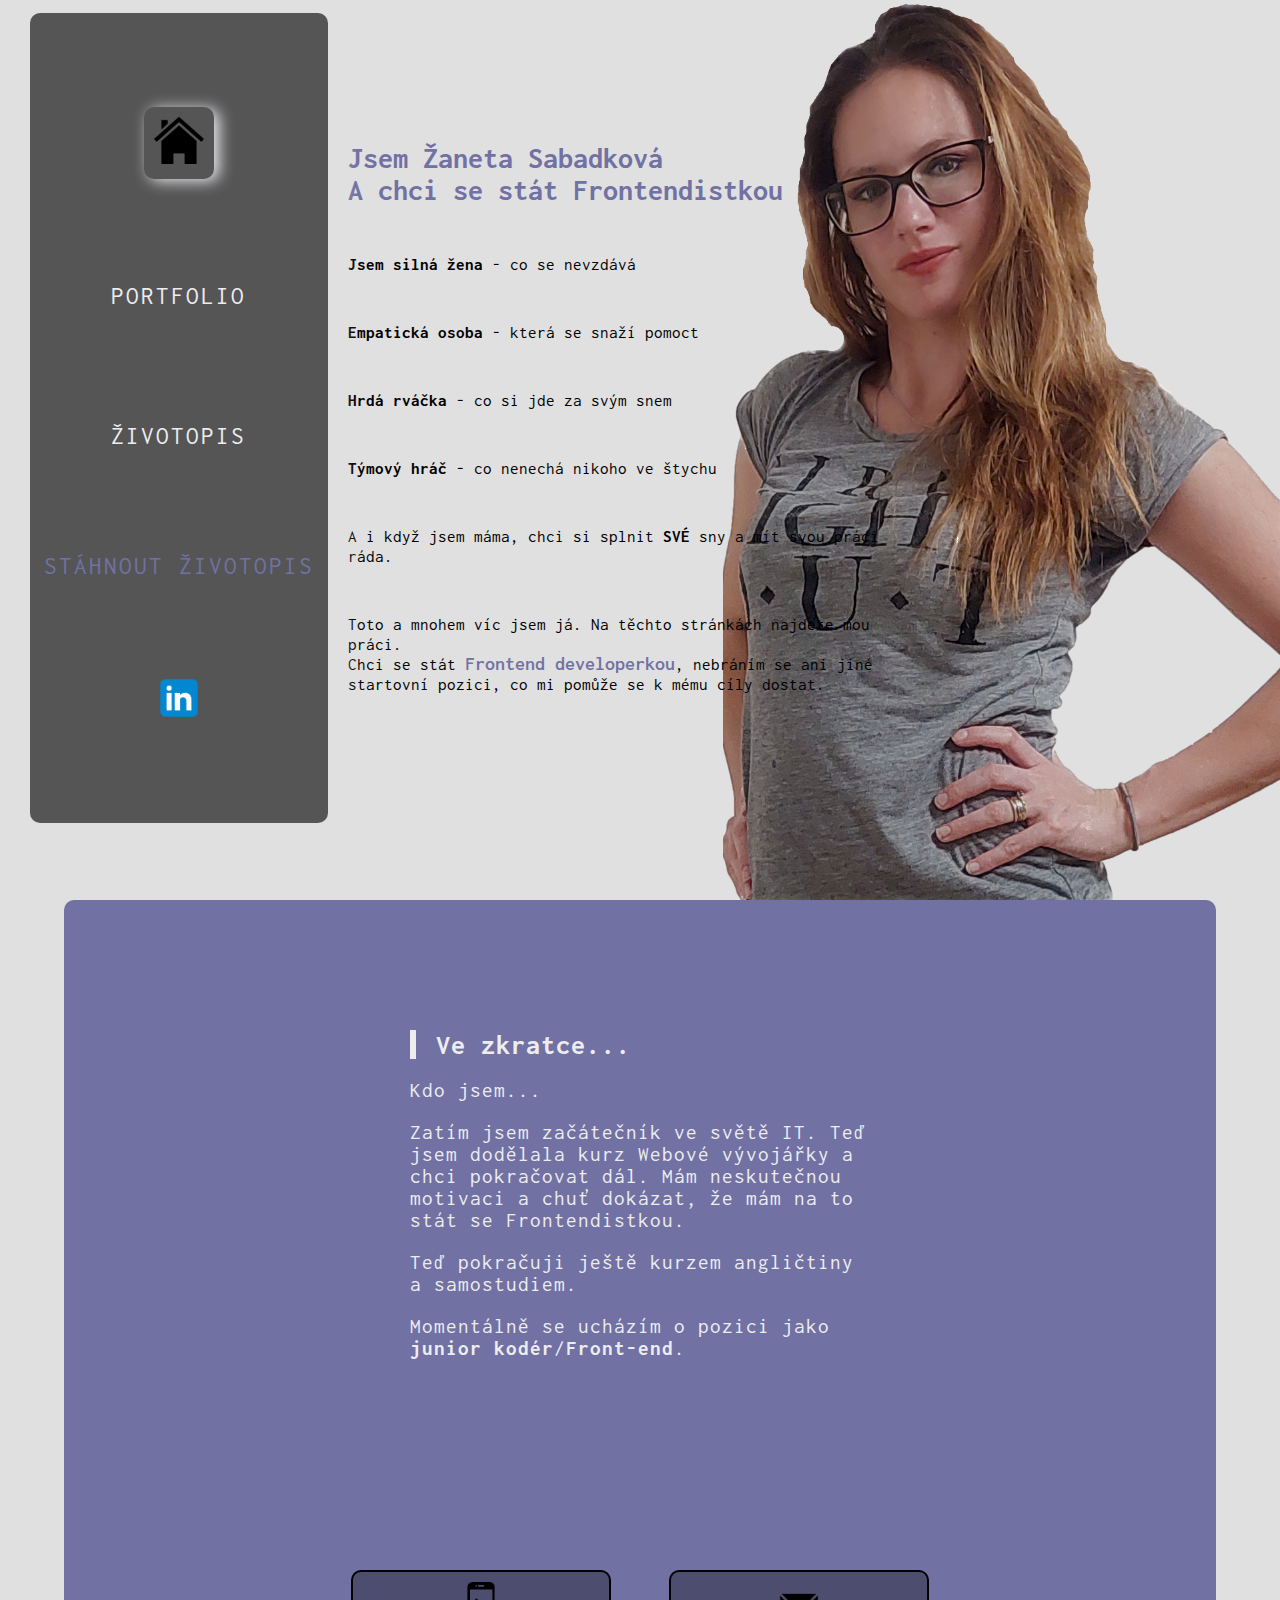
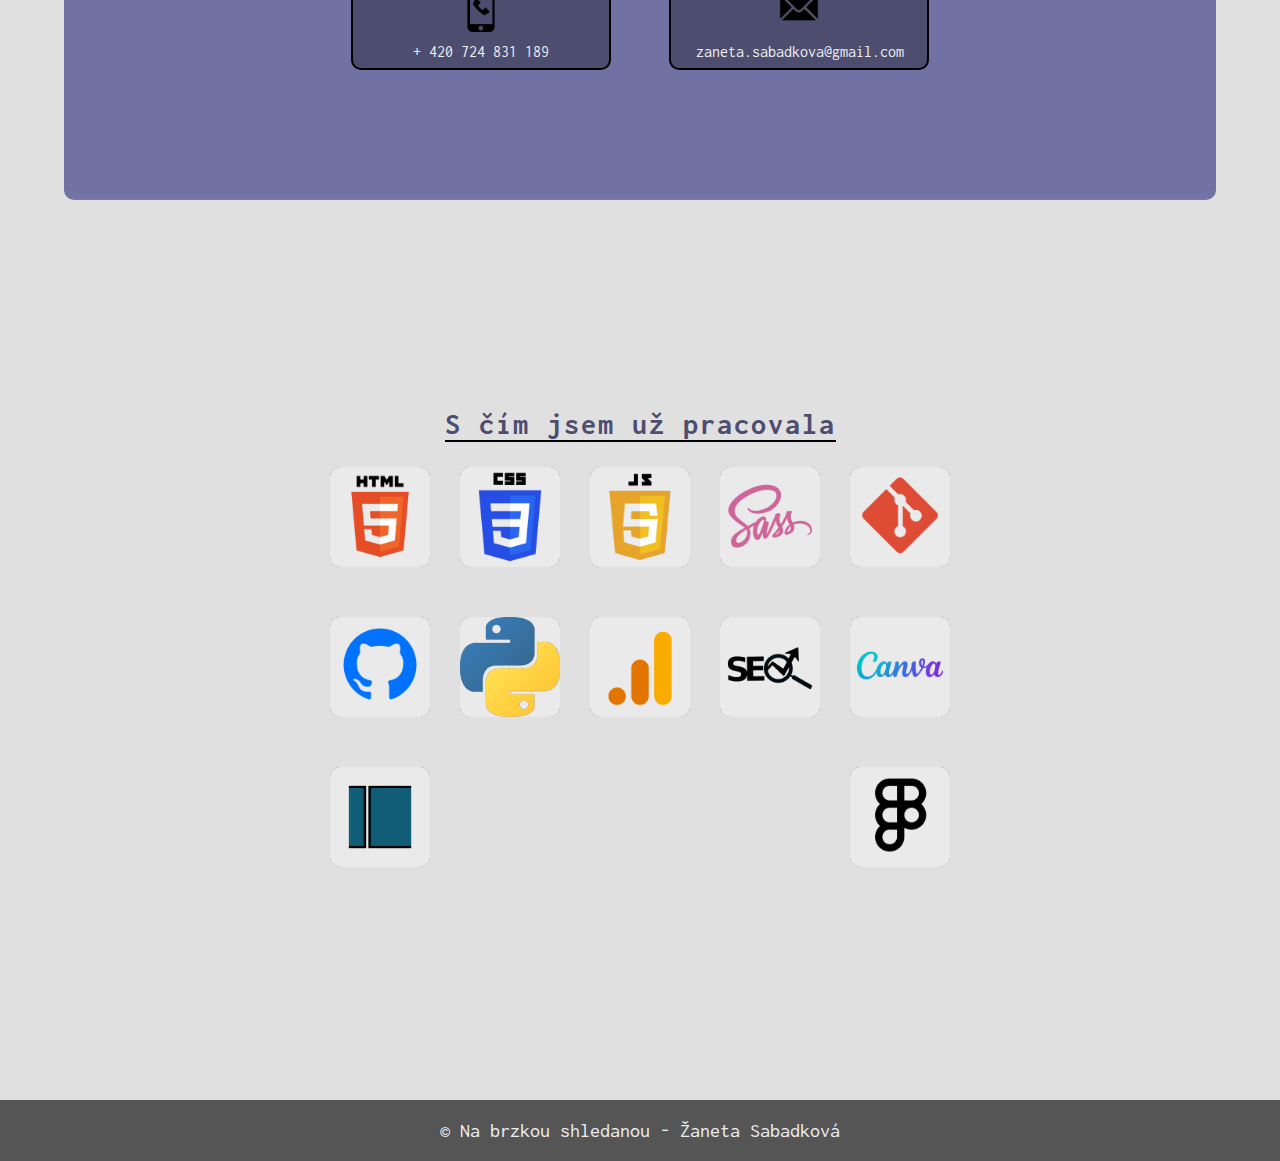
==== commit 81772f6e: "oprava pojmenování souborů - nejde Vercel" ====
--- a/index.html
+++ b/index.html
@@ -24,27 +24,24 @@
     <header class="index">
         <section class="responMenu col span-1-of-4" >           
             <nav> 
-                <img class="menuBurger" src="img/icons/burger.png" alt="menu burger">
+                <img class="menuBurger" src="IMG/icons/burger.png" alt="menu burger">
                 <ul class="menu"> 
-                    <li><a class="active" href="index.html"><img src="img/icons/home.png" alt="ikona domečku - zpět na úvodní stranu"></a></li>
+                    <li><a class="active" href="index.html"><img src="IMG/icons/home.png" alt="ikona domečku - zpět na úvodní stranu"></a></li>
                     <li><a href="portfolio.html">Portfolio</a></li>
                     <li><a href="zivotopis.html">Životopis</a></li>
                     <div class="download">
                         <a href="documenty/Zaneta_Sabadkova_CV.pdf" download="Zaneta_Sabadkova_CV.pdf">Stáhnout životopis</a>
                     </div>
                     <div class="media">                    
-                        <a href="https://www.linkedin.com/in/žaneta-sabadková-56542b213/" target="_blank"><img src="img/icons/linkedin.png" alt="odkaz na Linkedin"> </a>
+                        <a href="https://www.linkedin.com/in/žaneta-sabadková-56542b213/" target="_blank"><img src="IMG/icons/linkedin.png" alt="odkaz na Linkedin"> </a>
                     </div>
                 </ul>        
             </nav>      
         </section>
-    
-
-
         <section class="columnText col span-3-of-4"> 
             <article class="title">     
                 <div class="intro"> 
-                <!-- <img src="img/my_foto2.png" alt="" class="foto_mobil"> -->
+                <!-- <img src="IMG/my_foto2.png" alt="" class="foto_mobil"> -->
                 <article class="myName">
                     <h2>Jsem Žaneta Sabadková</h2>
                     <h2>A chci se stát Frontendistkou</h2>
@@ -91,7 +88,7 @@
                     <div class="contact">
                     <div class="phoneNumber"> 
                         <a href="tel:+420724831189">
-                            <img class= "phone" src="img/phone.png" 
+                            <img class= "phone" src="IMG/phone.png" 
                         alt="telefonní číslo">
                     </a>
                     <br>
@@ -102,7 +99,7 @@
                     </div>
 
                     <div class="email"> 
-                        <a href="mailto:zaneta.sabadkova@gmail.com"><img class= "mail" src="img/mail.png" 
+                        <a href="mailto:zaneta.sabadkova@gmail.com"><img class= "mail" src="IMG/mail.png" 
                         alt="Email"></a>
                         
                         <div class="text_mail"> 
@@ -126,21 +123,21 @@
                     <div class="card">
                         <p>HTML</p>
                     </div>
-                    <img src="img/icons/html.png" alt="HTML">
+                    <img src="IMG/icons/html.png" alt="HTML">
                 </div>
 
                 <div class="cardfull"> 
                     <div class="card">
                         <p>CSS</p>
                     </div>
-                    <img src="img/icons/CSS.png" alt="CSS">
+                    <img src="IMG/icons/CSS.png" alt="CSS">
                 </div>
 
                 <div class="cardfull">
                     <div class="card">
                         <p>JavaScript</p>
                     </div> 
-                    <img src="img/icons/JS.png" alt="JavaScript">       
+                    <img src="IMG/icons/JS.png" alt="JavaScript">       
                 </div>
 
                 <div class="cardfull">
@@ -148,7 +145,7 @@
                     <div class="card">
                         <p>SCSS</p>
                     </div> 
-                    <img src="img/icons/SCSS.png" alt="SCSS">       
+                    <img src="IMG/icons/SCSS.png" alt="SCSS">       
                 </div>
 
                 <div class="cardfull"> 
@@ -156,7 +153,7 @@
                     <div class="card">
                         <p>GIT</p>
                     </div>
-                    <img src="img/icons/GIT.png" alt="GIT">        
+                    <img src="IMG/icons/GIT.png" alt="GIT">        
                 </div>
 
                 <div class="cardfull">
@@ -164,49 +161,49 @@
                     <div class="card">
                         <p>GITHUB</p>
                     </div>
-                    <img src="img/icons/GITHUB.png" alt="GitHub">        
+                    <img src="IMG/icons/GITHUB.png" alt="GitHub">        
                 </div>
           
                 <div class="cardfull">                    
                     <div class="card">
                             <p>Python</p>
                         </div> 
-                        <img src="img/icons/python.png" alt="Python">       
+                        <img src="IMG/icons/python.png" alt="Python">       
                     </div>
                     
                 <div class="cardfull">    
                     <div class="card">
                         <p>Google Analytics</p>
                     </div>
-                    <img src="img/icons/GA.png" alt="Google Analytics">        
+                    <img src="IMG/icons/GA.png" alt="Google Analytics">        
                 </div>
 
                 <div class="cardfull">
                     <div class="card">
                         <p>SEO</p>
                     </div>
-                    <img src="img/icons/SEO.png" alt="SEO">        
+                    <img src="IMG/icons/SEO.png" alt="SEO">        
                 </div>
 
                 <div class="cardfull"> 
                     <div class="card">
                         <p>Canva</p>
                     </div>
-                    <img src="img/icons/Canva.png" alt="Canva">        
+                    <img src="IMG/icons/Canva.png" alt="Canva">        
                 </div>
                 <div class="cardfull"> 
                     
                     <div class="card">
                         <p>ShotCut</p>
                     </div>
-                    <img src="img/icons/Shotcut.png" alt="ShotCut">        
+                    <img src="IMG/icons/Shotcut.png" alt="ShotCut">        
                 </div>
                 <div class="cardfull">
                     
                     <div class="card">
                         <p>Figma</p>
                     </div>        
-                    <img src="img/icons/Figma.png" alt="Figma">
+                    <img src="IMG/icons/Figma.png" alt="Figma">
                 </div>
             
         </article>
--- a/CSS/style.css
+++ b/CSS/style.css
@@ -15,7 +15,7 @@
   background-color: #E0E0E0;
   width: 100vw;
   height: 100vh;
-  background: url(../img/ja.png);
+  background: url(../IMG/ja.png);
   background-position: right;
   background-attachment: fixed;
   background-repeat: no-repeat;
